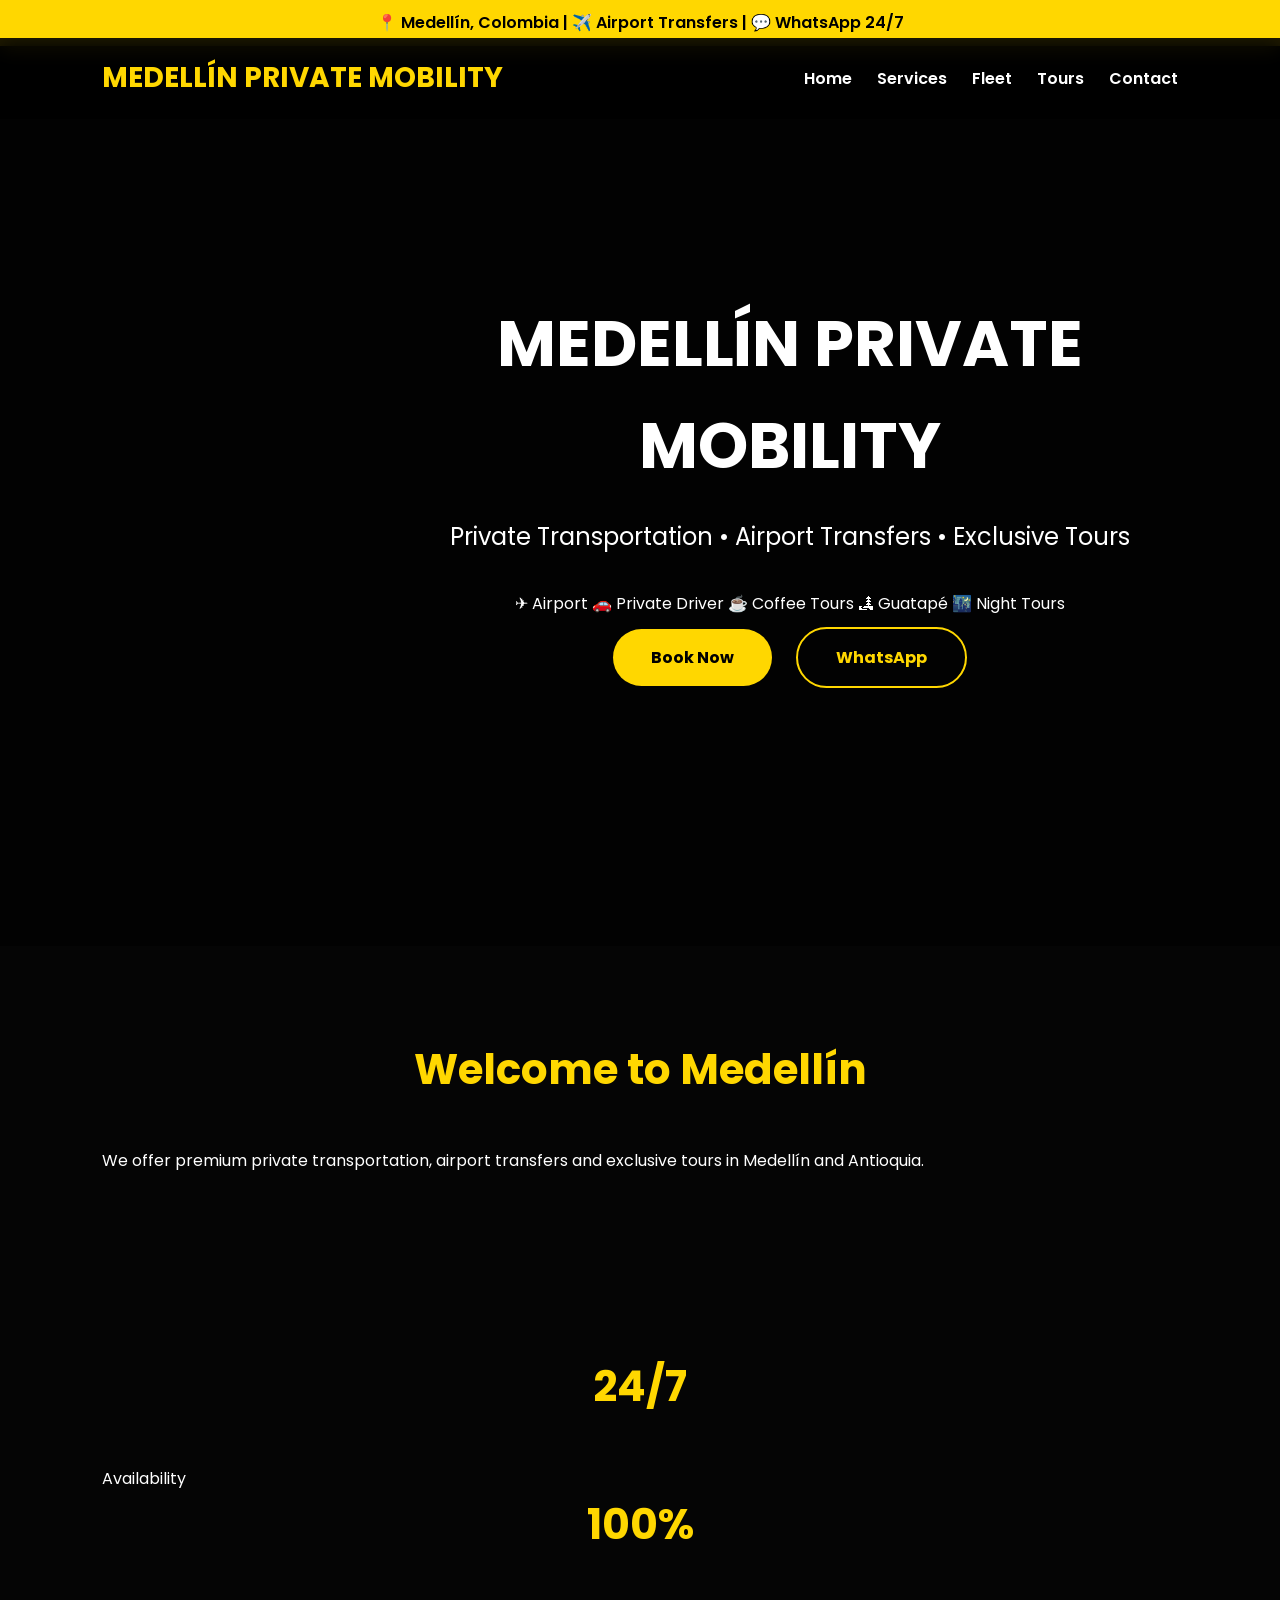
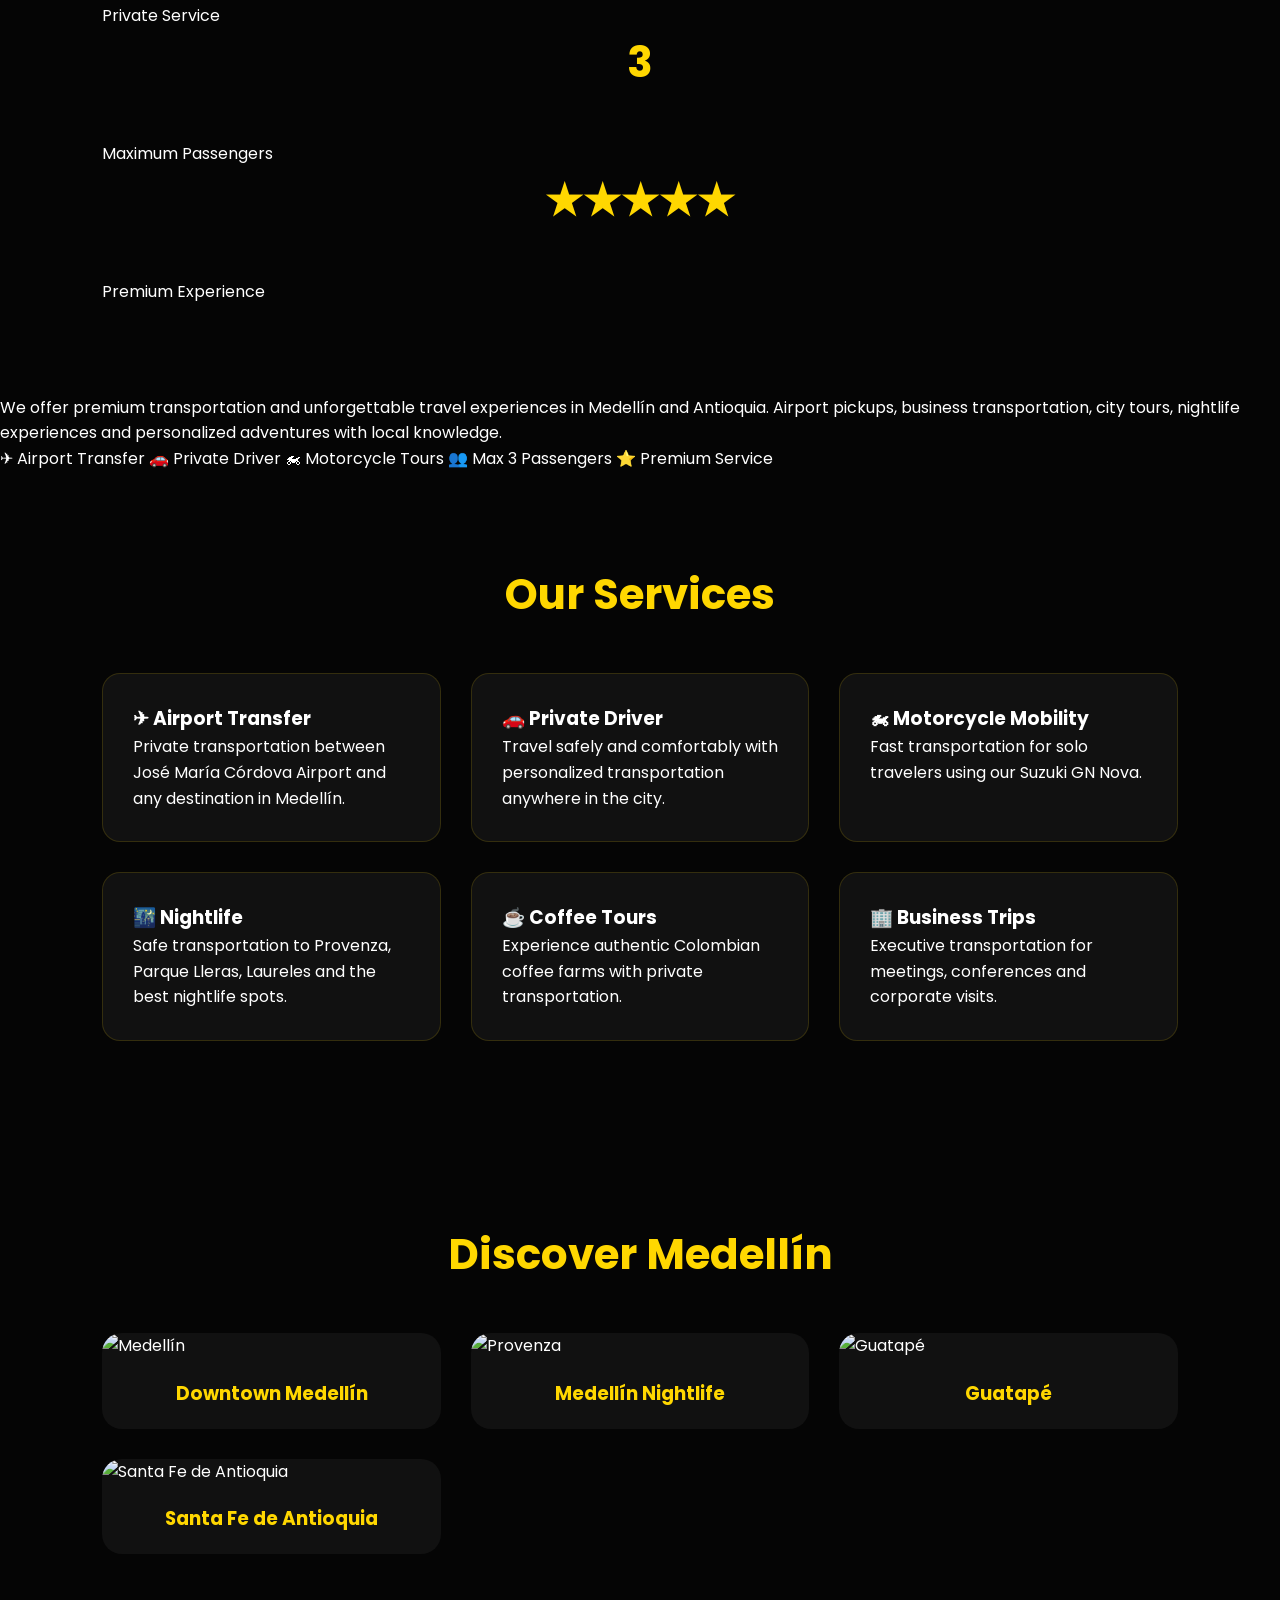
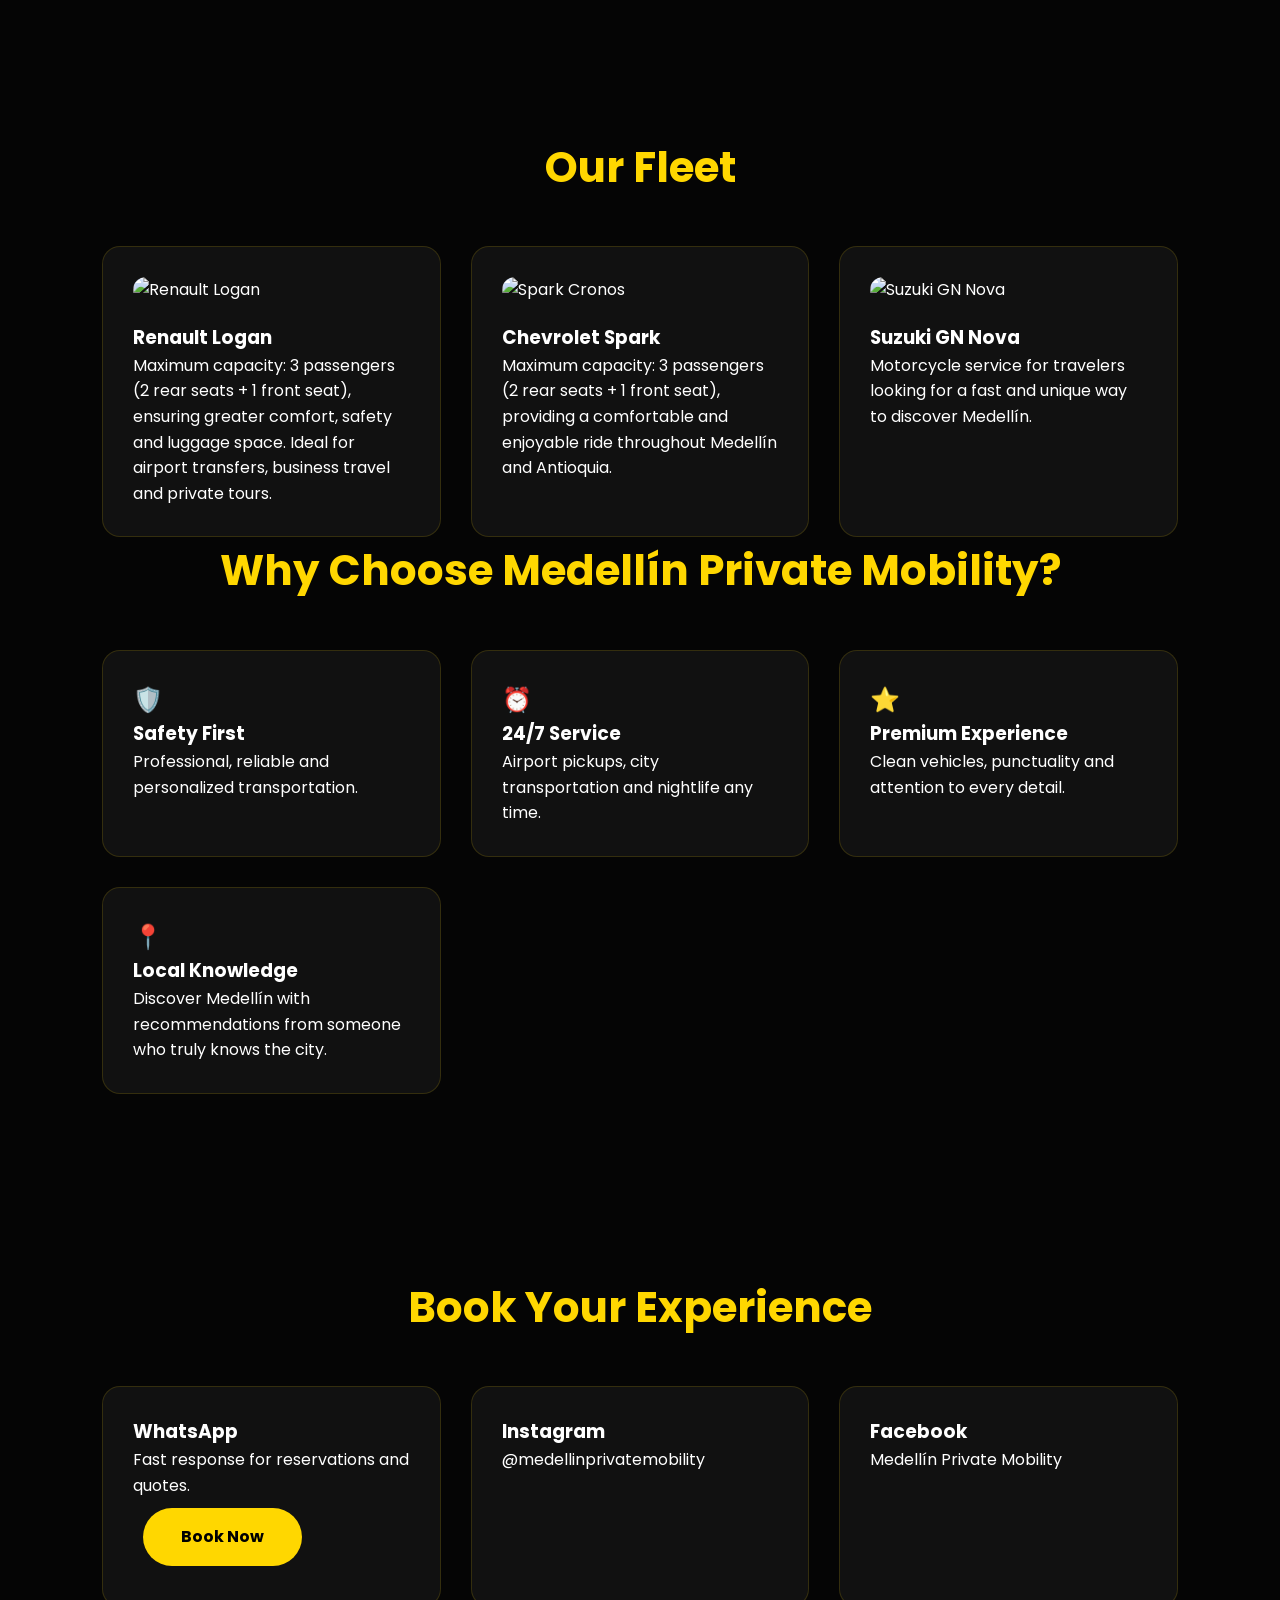
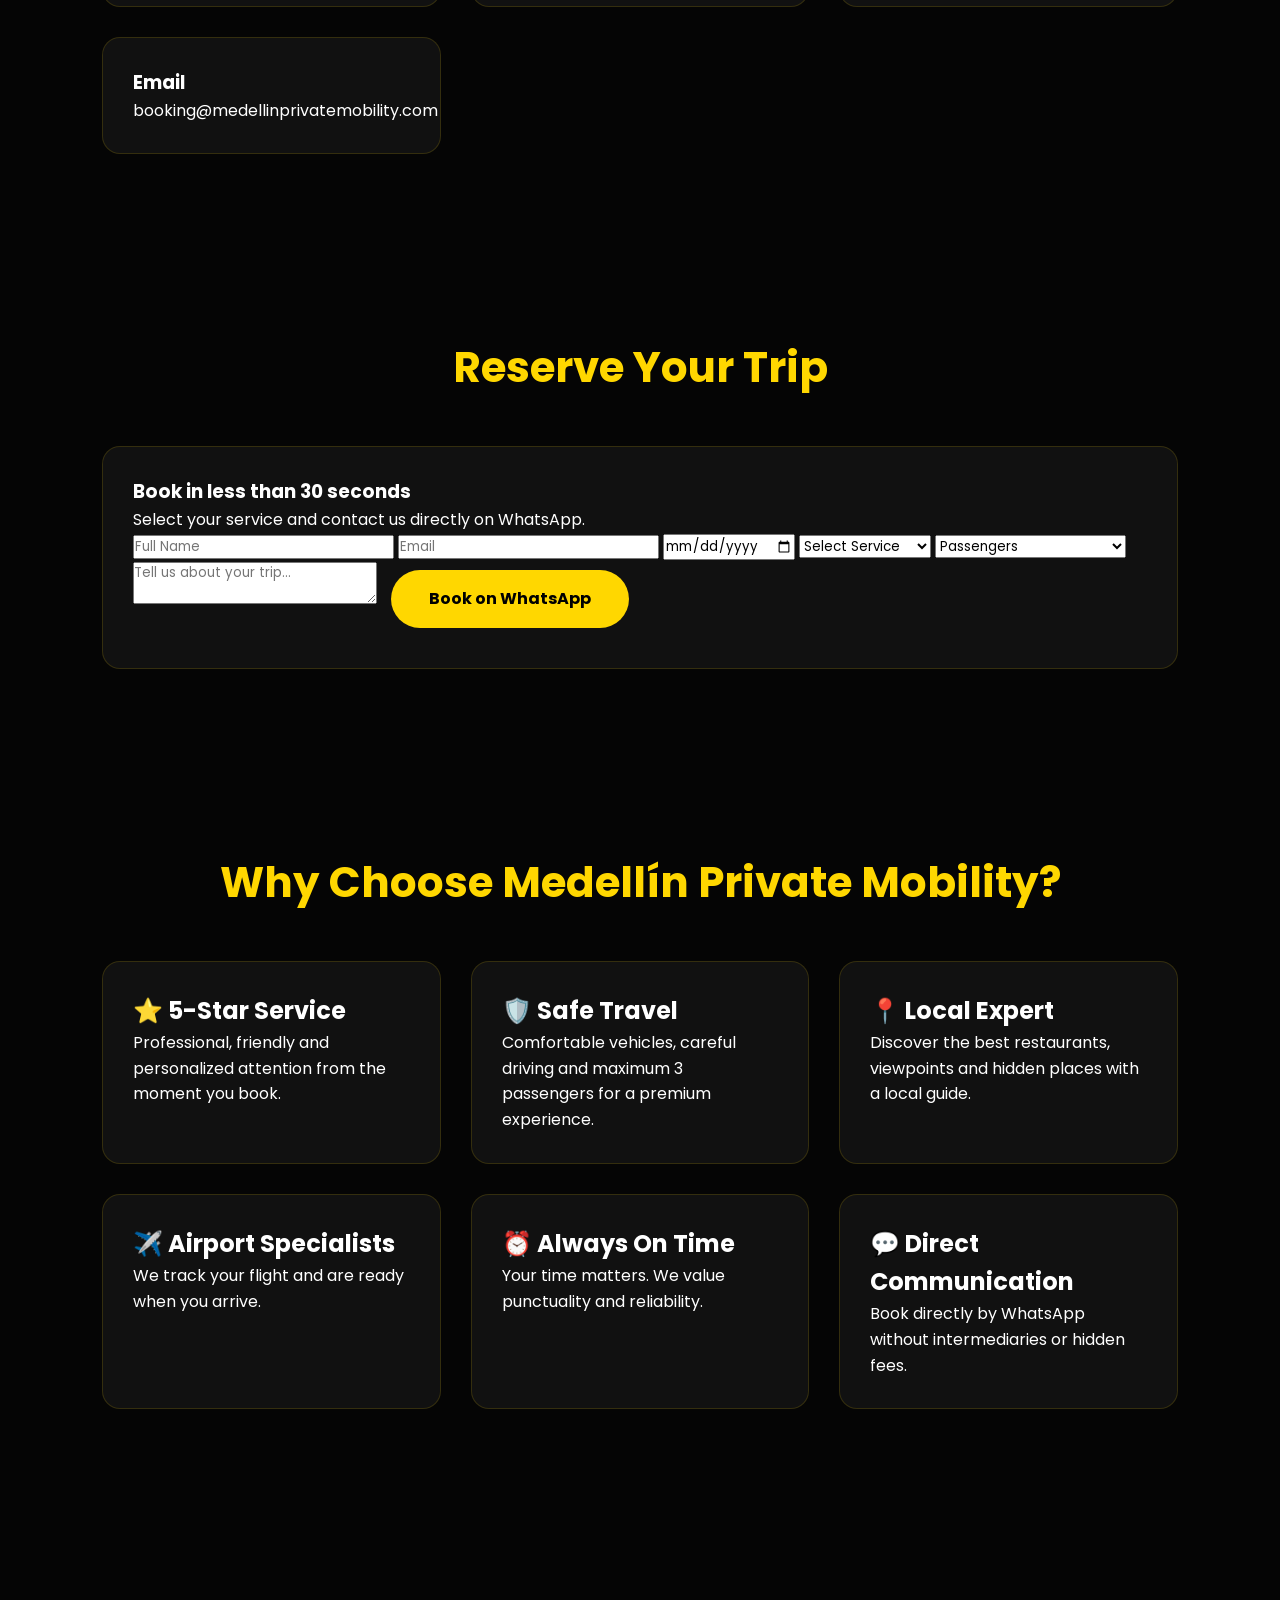
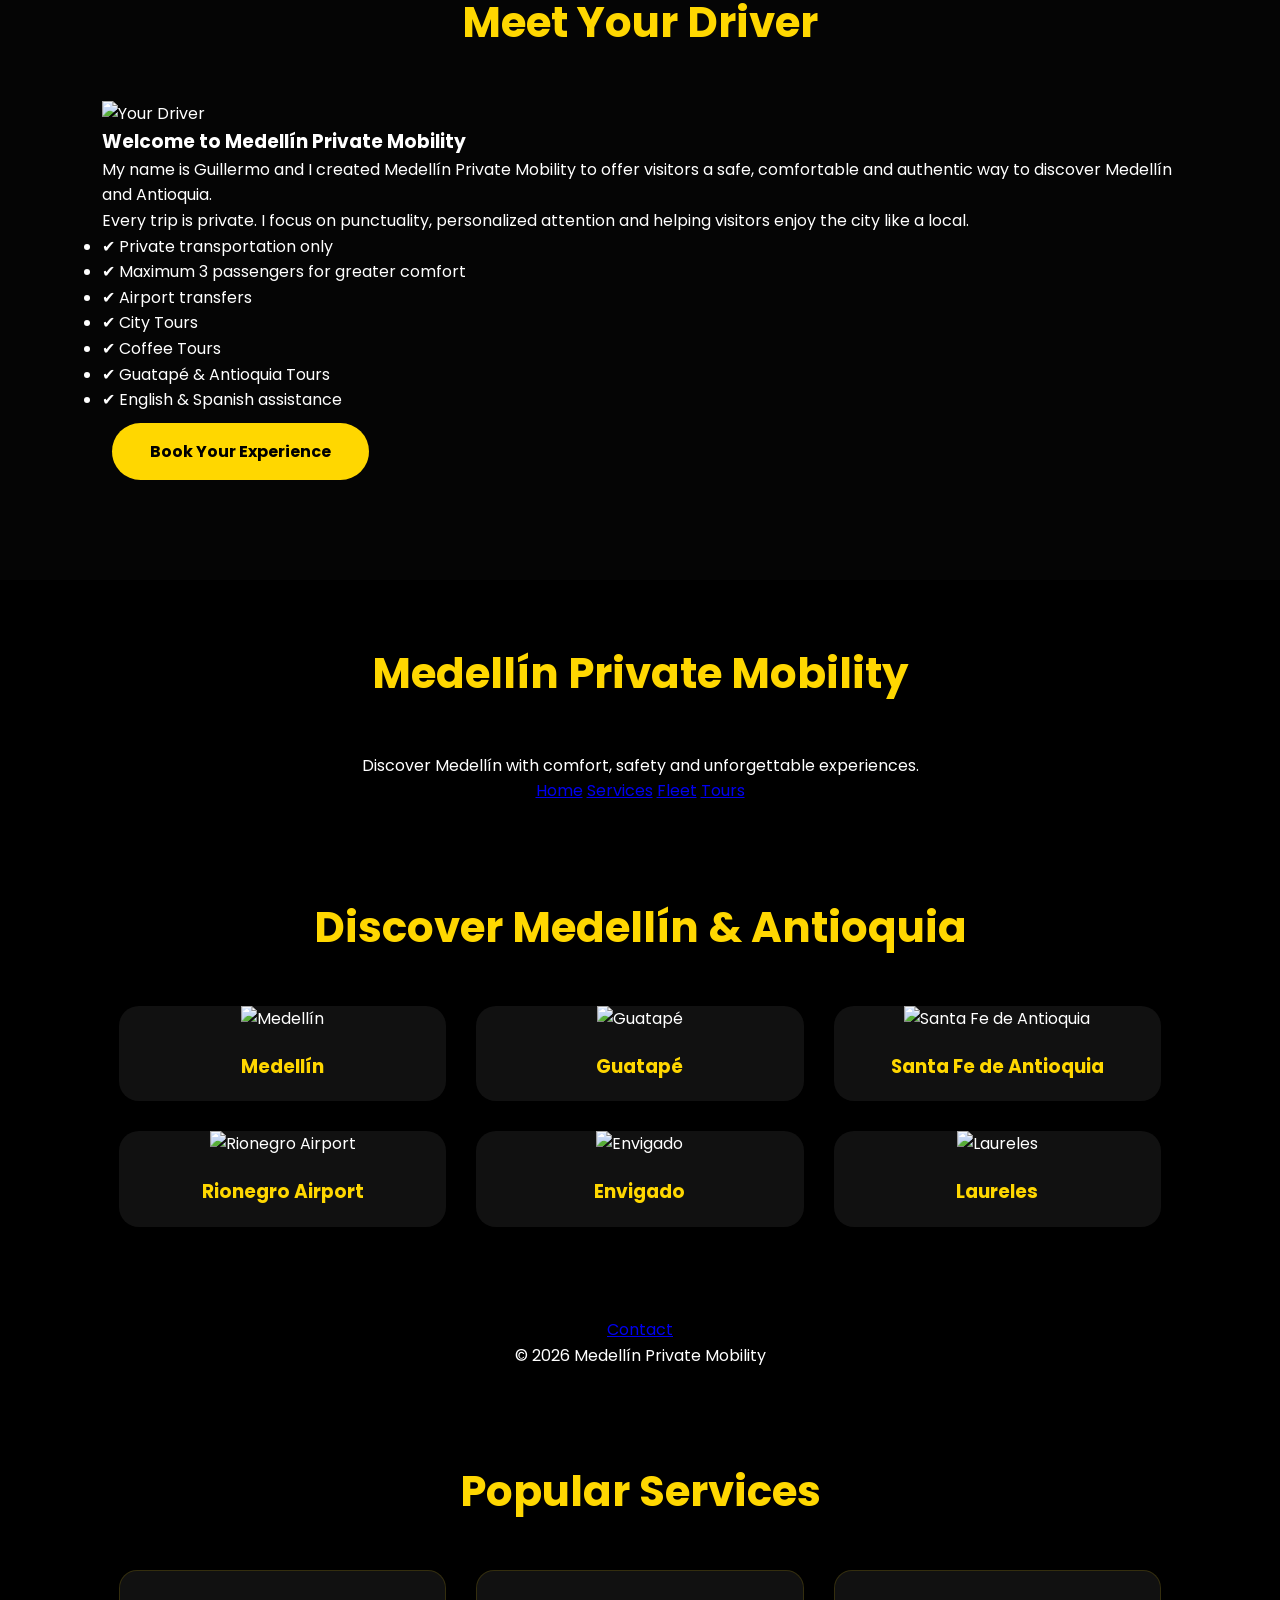
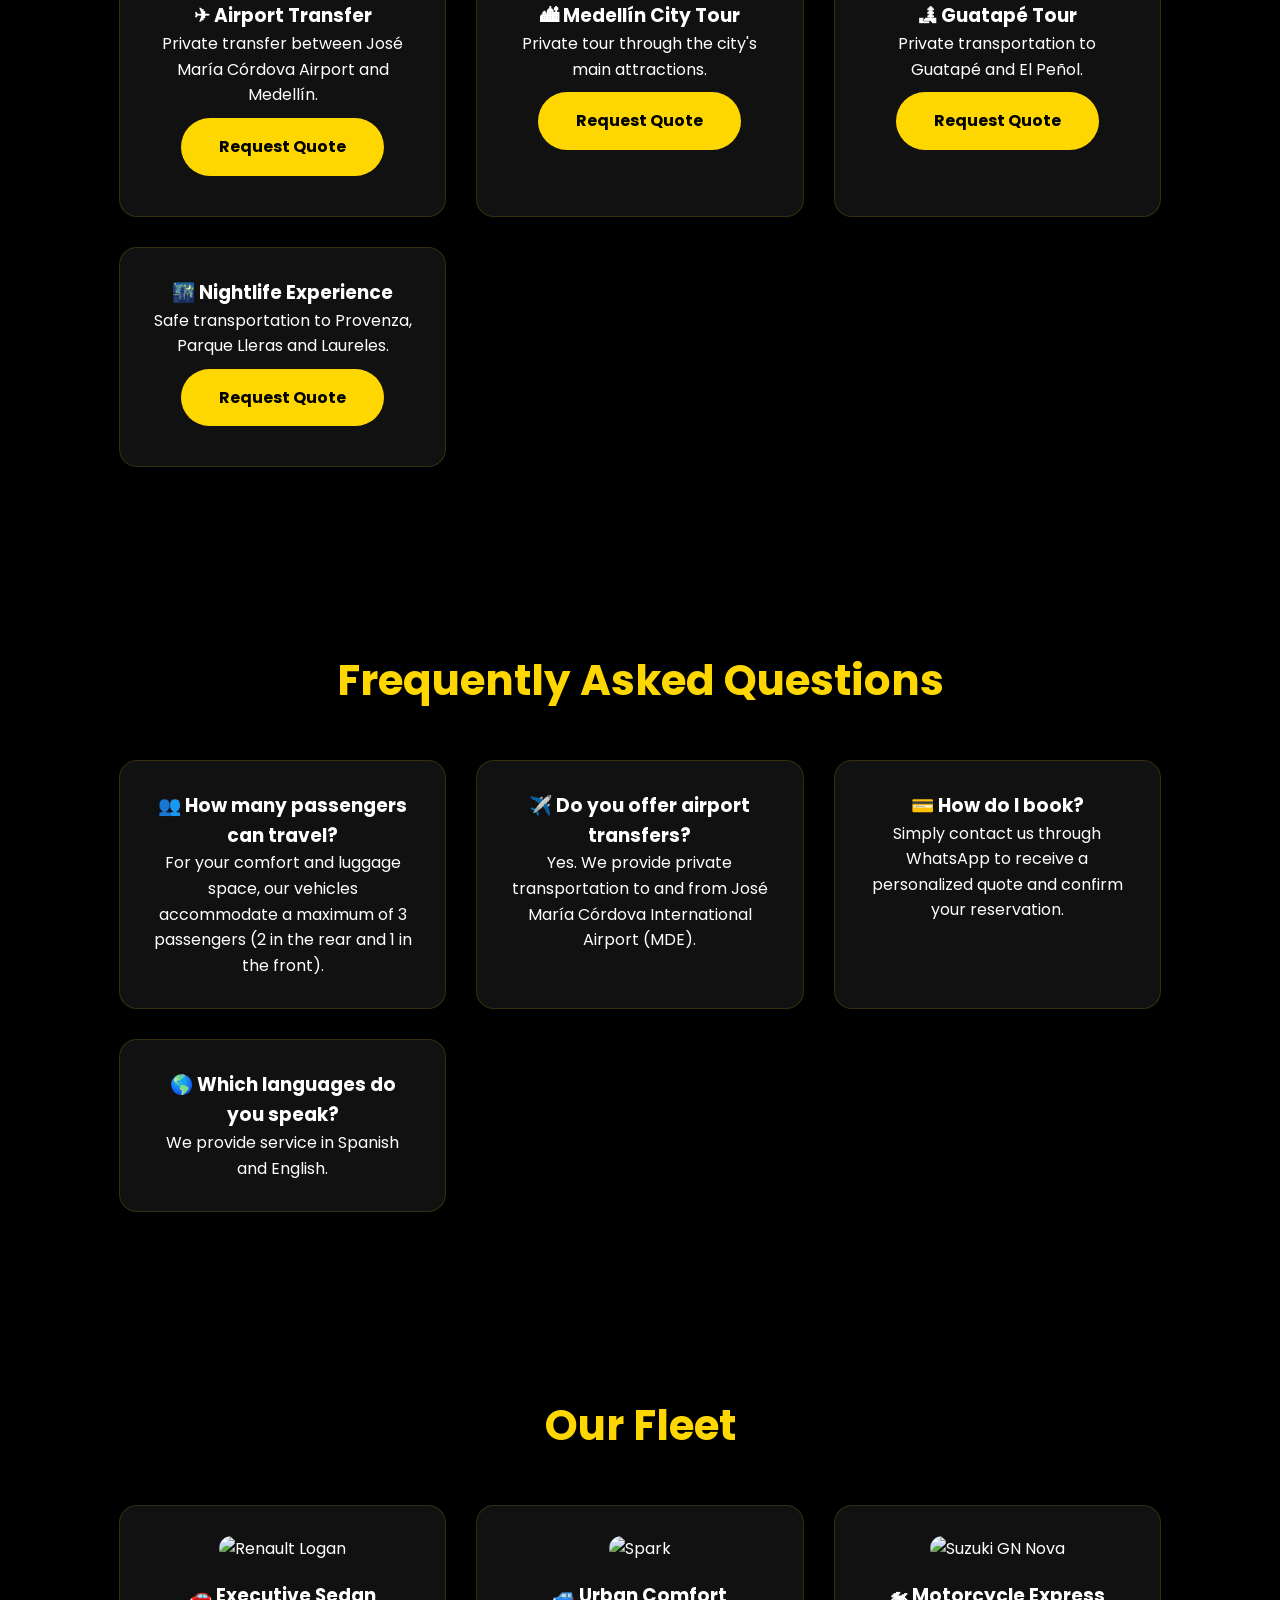
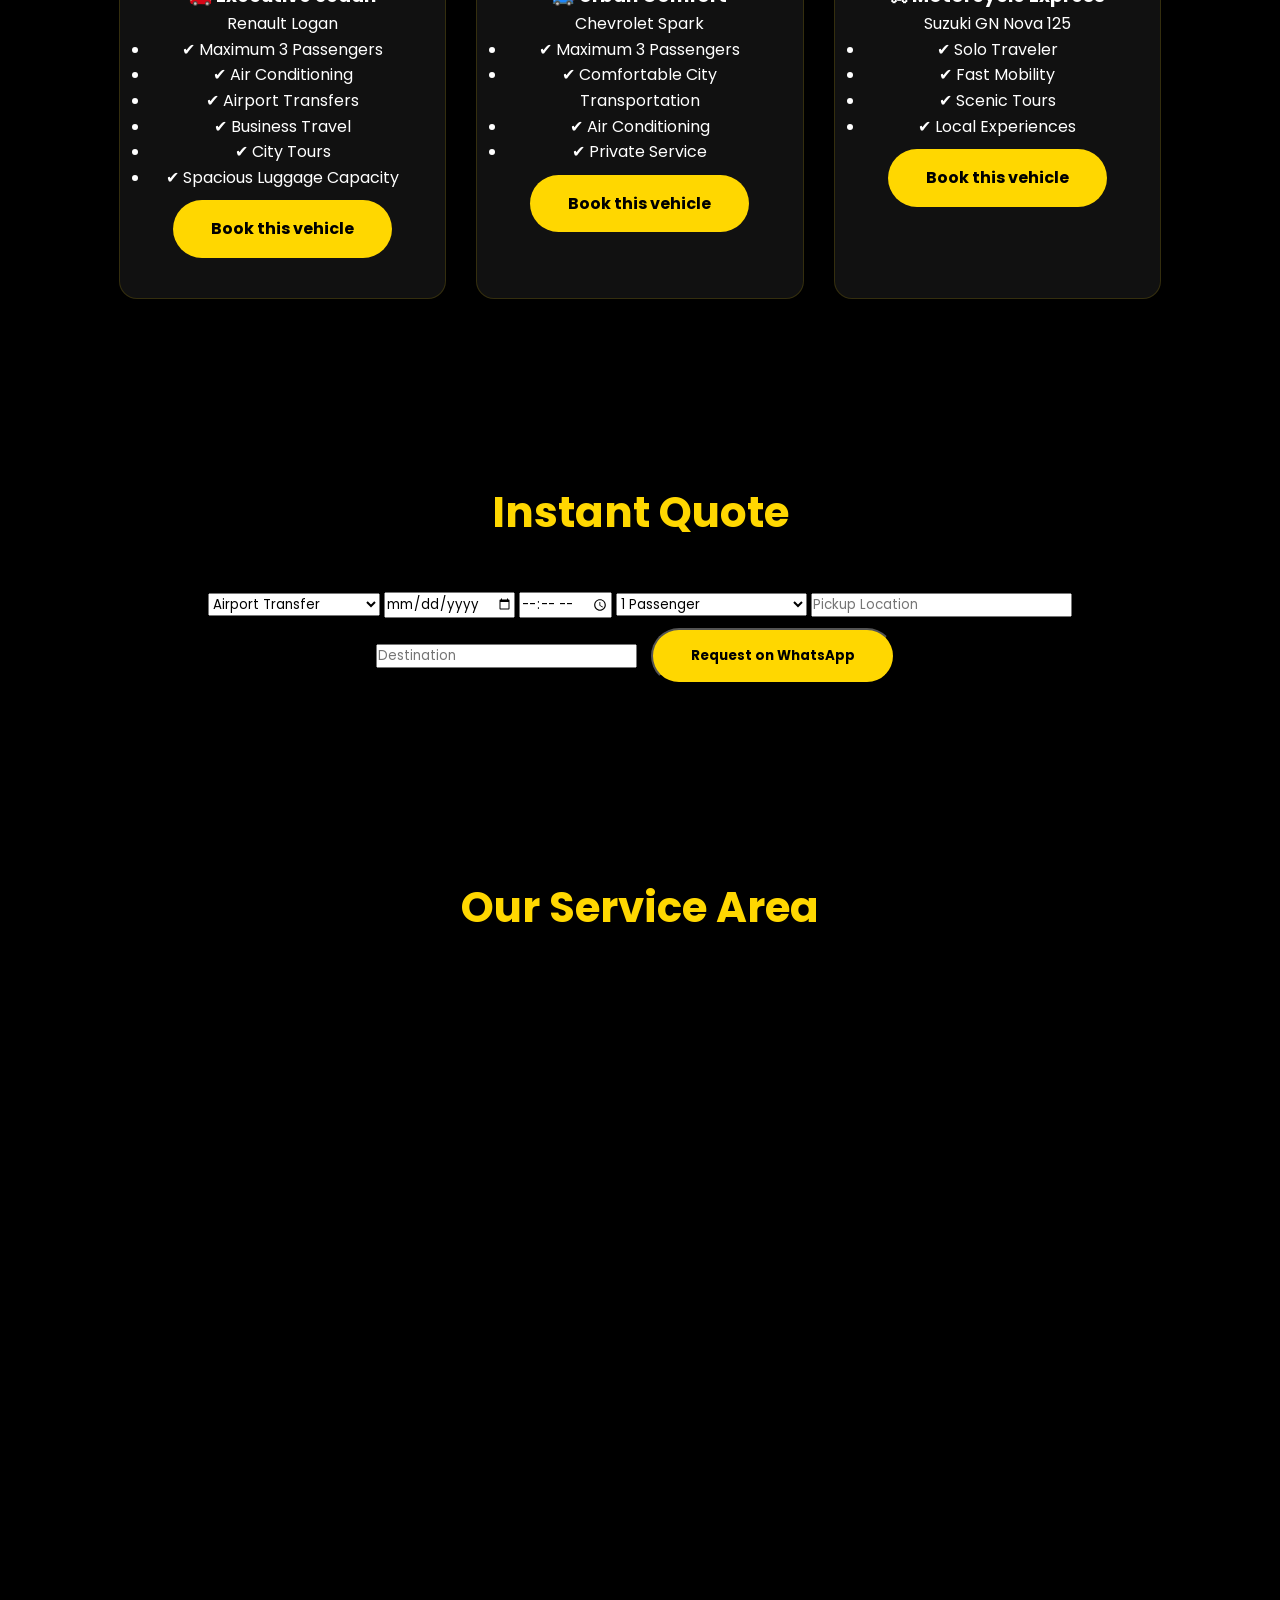
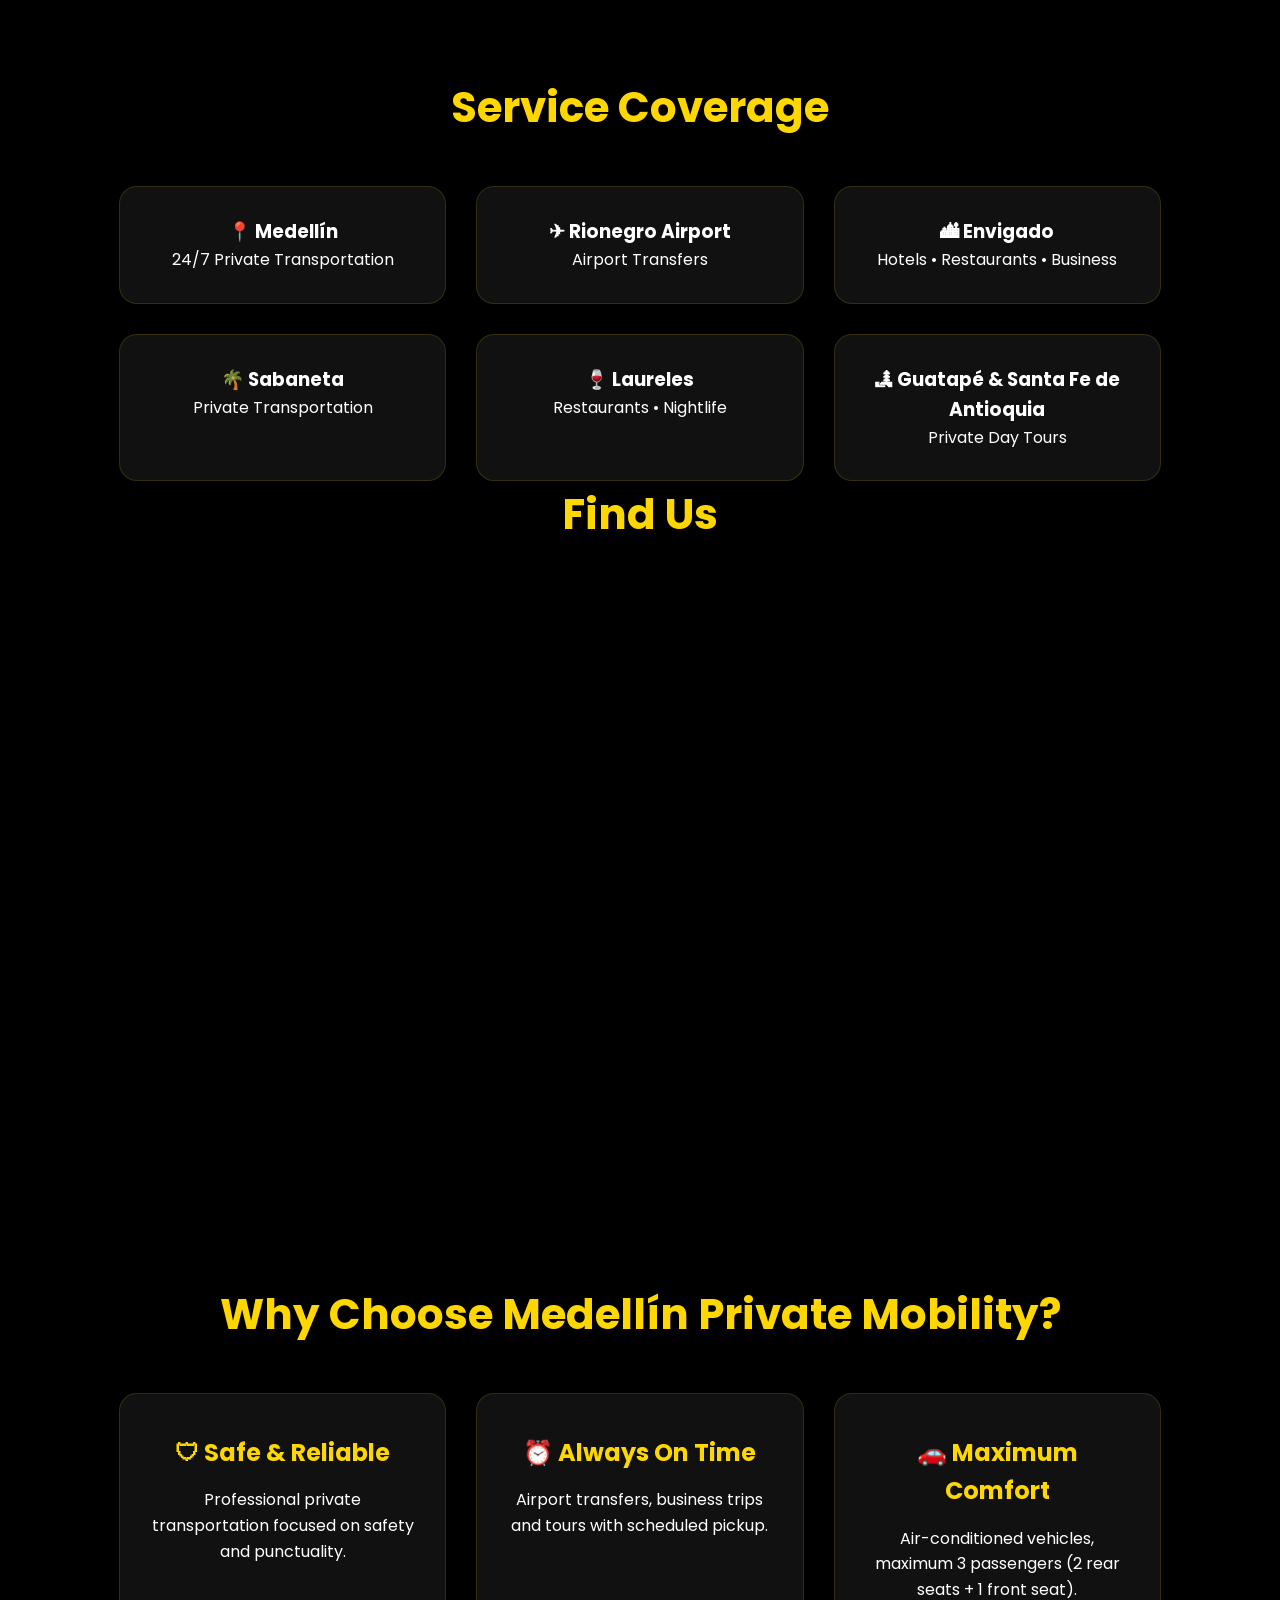
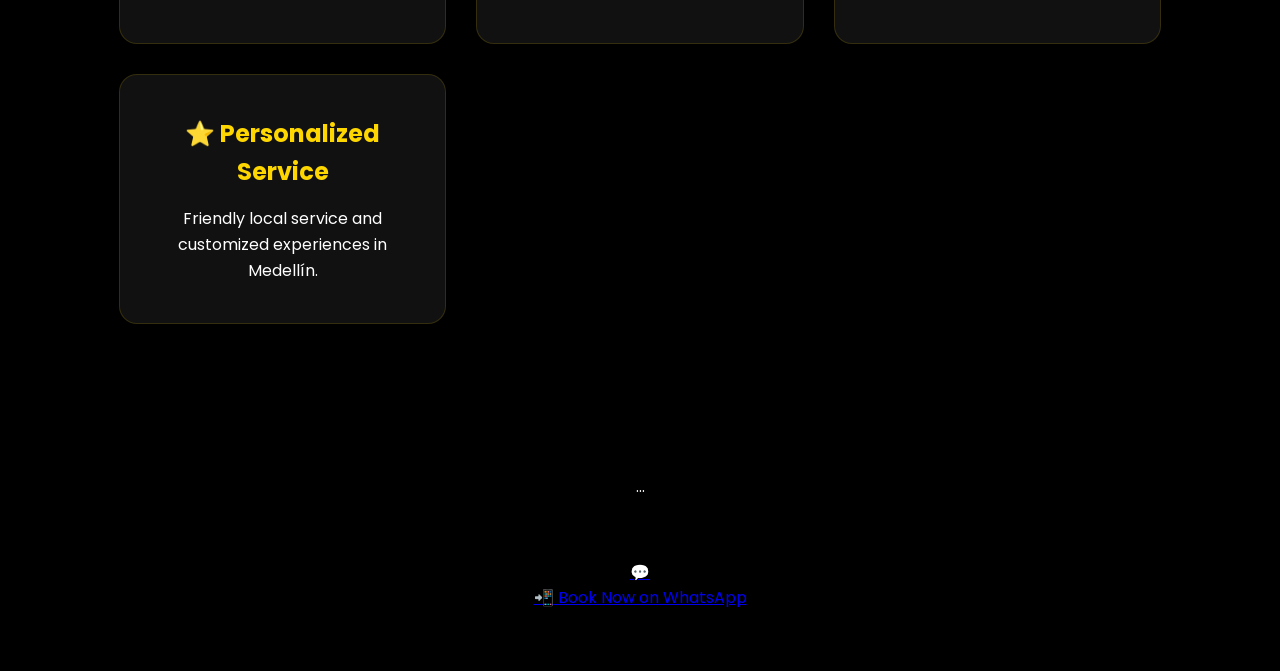
==== index.html @ 692f3b36 "Update index.html" ====
<!DOCTYPE html>
<html lang="en">
<head>

<meta charset="UTF-8">

<meta name="viewport" content="width=device-width, initial-scale=1.0">

<title>Medellín Private Mobility | Private Driver & Tours</title>

<link rel="preconnect" href="https://fonts.googleapis.com">

<link rel="preconnect" href="https://fonts.gstatic.com" crossorigin>

<link href="https://fonts.googleapis.com/css2?family=Poppins:wght@300;400;500;600;700;800&display=swap" rel="stylesheet">

<link rel="stylesheet" href="css/style.css">

</head>

<body>
<div class="topbar">
📍 Medellín, Colombia | ✈️ Airport Transfers | 💬 WhatsApp 24/7
</div>
<nav class="navbar">

<div class="logo">

MEDELLÍN PRIVATE MOBILITY

</div>

<ul>

<li><a href="#home">Home</a></li>

<li><a href="#services">Services</a></li>

<li><a href="#fleet">Fleet</a></li>

<li><a href="#tours">Tours</a></li>

<li><a href="#contact">Contact</a></li>

</ul>

</nav>

<header id="home" class="hero">

<video autoplay muted loop playsinline class="hero-video">
<source src="video/medellin.mp4" type="video/mp4">
</video>

<div class="overlay">

<h1>MEDELLÍN PRIVATE MOBILITY</h1>

<p>
Private Transportation • Airport Transfers • Exclusive Tours
</p>

<div class="hero-features">

<span>✈ Airport</span>

<span>🚗 Private Driver</span>

<span>☕ Coffee Tours</span>

<span>🏞 Guatapé</span>

<span>🌃 Night Tours</span>

</div>

<div class="hero-buttons">

<a href="#booking" class="btn">
Book Now
</a>

<a href="https://wa.me/573105105975" target="_blank" class="btn2">
WhatsApp
</a>

</div>

</div>

</header>

<section class="intro">

<h2>Welcome to Medellín</h2>

<p>
We offer premium private transportation, airport transfers and exclusive tours in Medellín and Antioquia.
</p>

</section>
<section id="stats">
<div class="stat">
<h2>24/7</h2>
<p>Availability</p>
</div>

<div class="stat">
<h2>100%</h2>
<p>Private Service</p>
</div>

<div class="stat">
<h2>3</h2>
<p>Maximum Passengers</p>
</div>

<div class="stat">
<h2>★★★★★</h2>
<p>Premium Experience</p>
</div>

</div>

</section>
</h2>

<p>

We offer premium transportation and unforgettable travel experiences in Medellín and Antioquia.

Airport pickups, business transportation, city tours, nightlife experiences and personalized adventures with local knowledge.

</p>
<div class="hero-features">

<span>✈ Airport Transfer</span>

<span>🚗 Private Driver</span>

<span>🏍 Motorcycle Tours</span>

<span>👥 Max 3 Passengers</span>

<span>⭐ Premium Service</span>

</div>
</section>

<section id="services">

<h2>

Our Services

</h2>

<div class="grid">
  <div class="card">
<h3>✈ Airport Transfer</h3>
<p>Private transportation between José María Córdova Airport and any destination in Medellín.</p>
</div>

<div class="card">
<h3>🚗 Private Driver</h3>
<p>Travel safely and comfortably with personalized transportation anywhere in the city.</p>
</div>

<div class="card">
<h3>🏍 Motorcycle Mobility</h3>
<p>Fast transportation for solo travelers using our Suzuki GN Nova.</p>
</div>

<div class="card">
<h3>🌃 Nightlife</h3>
<p>Safe transportation to Provenza, Parque Lleras, Laureles and the best nightlife spots.</p>
</div>

<div class="card">
<h3>☕ Coffee Tours</h3>
<p>Experience authentic Colombian coffee farms with private transportation.</p>
</div>

<div class="card">
<h3>🏢 Business Trips</h3>
<p>Executive transportation for meetings, conferences and corporate visits.</p>
</div>

</div>

</section>
<section id="gallery">

<h2>Discover Medellín</h2>

<div class="gallery">

<div class="gallery-item">
<img src="img/medellin-day.jpg" alt="Medellín">
<h3>Downtown Medellín</h3>
</div>

<div class="gallery-item">
<img src="img/medellin-night.jpg" alt="Provenza">
<h3>Medellín Nightlife</h3>
</div>

<div class="gallery-item">
<img src="img/guatape.jpg" alt="Guatapé">
<h3>Guatapé</h3>
</div>

<div class="gallery-item">
<img src="img/santafe.jpg" alt="Santa Fe de Antioquia">
<h3>Santa Fe de Antioquia</h3>
</div>

</div>

</section>
<section id="fleet">

<h2>

Our Fleet

</h2>

<div class="grid">

<div class="card">

<img src="img/logan.jpg" alt="Renault Logan">

<h3>Renault Logan</h3>

<p>
Maximum capacity: 3 passengers (2 rear seats + 1 front seat), ensuring greater comfort, safety and luggage space. Ideal for airport transfers, business travel and private tours.
</p>

</div>

<div class="card">

<img src="img/spark.jpg" alt="Spark Cronos">

<h3>Chevrolet Spark</h3>

<p>
Maximum capacity: 3 passengers (2 rear seats + 1 front seat), providing a comfortable and enjoyable ride throughout Medellín and Antioquia.
</p>

</div>

<div class="card">

<img src="img/gnnova.jpg" alt="Suzuki GN Nova">

<h3>Suzuki GN Nova</h3>

<p>
Motorcycle service for travelers looking for a fast and unique way to discover Medellín.
</p>

</div>

</div>

</
  <section id="why">

<h2>Why Choose Medellín Private Mobility?</h2>

<div class="grid">

<div class="card">
<h1>🛡️</h1>
<h3>Safety First</h3>
<p>Professional, reliable and personalized transportation.</p>
</div>

<div class="card">
<h1>⏰</h1>
<h3>24/7 Service</h3>
<p>Airport pickups, city transportation and nightlife any time.</p>
</div>

<div class="card">
<h1>⭐</h1>
<h3>Premium Experience</h3>
<p>Clean vehicles, punctuality and attention to every detail.</p>
</div>

<div class="card">
<h1>📍</h1>
<h3>Local Knowledge</h3>
<p>Discover Medellín with recommendations from someone who truly knows the city.</p>
</div>

</div> 
</section>

</section>

<section id="contact">

<h2>Book Your Experience</h2>

<div class="grid">

<div class="card">

<h3>WhatsApp</h3>

<p>Fast response for reservations and quotes.</p>

<a class="btn" href="https://wa.me/57TU_NUMERO">

Book Now

</a>

</div>

<div class="card">

<h3>Instagram</h3>

<p>@medellinprivatemobility</p>

</div>

<div class="card">

<h3>Facebook</h3>

<p>Medellín Private Mobility</p>

</div>

<div class="card">

<h3>Email</h3>

<p>booking@medellinprivatemobility.com</p>

</div>

</div>

</section>
  <section id="booking">

<h2>Reserve Your Trip</h2>

<div class="card">

<h3>Book in less than 30 seconds</h3>

<p>Select your service and contact us directly on WhatsApp.</p>

<form>

<input type="text" placeholder="Full Name">

<input type="email" placeholder="Email">

<input type="date">

<select>

<option>Select Service</option>

<option>Airport Transfer</option>

<option>Private Driver</option>

<option>City Tour</option>

<option>Coffee Tour</option>

<option>Guatapé Tour</option>

<option>Motorcycle Tour</option>

</select>

<select>

<option>Passengers</option>

<option>1 Passenger</option>

<option>2 Passengers</option>

<option>3 Passengers (Maximum)</option>

</select>

<textarea placeholder="Tell us about your trip..."></textarea>

<a class="btn" href="https://wa.me/57TU_NUMERO">

Book on WhatsApp

</a>

</form>

</div>

</section>
  <section id="experience">

<h2>Why Choose Medellín Private Mobility?</h2>

<div class="grid">

<div class="card">
<h1>⭐ 5-Star Service</h1>
<p>Professional, friendly and personalized attention from the moment you book.</p>
</div>

<div class="card">
<h1>🛡️ Safe Travel</h1>
<p>Comfortable vehicles, careful driving and maximum 3 passengers for a premium experience.</p>
</div>

<div class="card">
<h1>📍 Local Expert</h1>
<p>Discover the best restaurants, viewpoints and hidden places with a local guide.</p>
</div>

<div class="card">
<h1>✈️ Airport Specialists</h1>
<p>We track your flight and are ready when you arrive.</p>
</div>

<div class="card">
<h1>⏰ Always On Time</h1>
<p>Your time matters. We value punctuality and reliability.</p>
</div>

<div class="card">
<h1>💬 Direct Communication</h1>
<p>Book directly by WhatsApp without intermediaries or hidden fees.</p>
</div>

</div>

  </section>
  <section id="about">

<h2>Meet Your Driver</h2>

<div class="about-container">

<div class="about-image">

<img src="img/driver.jpg" alt="Your Driver">

</div>

<div class="about-text">

<h3>Welcome to Medellín Private Mobility</h3>

<p>

My name is Guillermo and I created Medellín Private Mobility to offer visitors a safe, comfortable and authentic way to discover Medellín and Antioquia.

</p>

<p>

Every trip is private. I focus on punctuality, personalized attention and helping visitors enjoy the city like a local.

</p>

<ul>

<li>✔ Private transportation only</li>

<li>✔ Maximum 3 passengers for greater comfort</li>

<li>✔ Airport transfers</li>

<li>✔ City Tours</li>

<li>✔ Coffee Tours</li>

<li>✔ Guatapé & Antioquia Tours</li>

<li>✔ English & Spanish assistance</li>

</ul>

<a class="btn" href="https://wa.me/57TU_NUMERO">

Book Your Experience

</a>

</div>

</div>

  </section>
<footer>

<div class="footer-container">

<h2>Medellín Private Mobility</h2>

<p>

Discover Medellín with comfort, safety and unforgettable experiences.

</p>

<div class="footer-links">

<a href="#home">Home</a>

<a href="#services">Services</a>

<a href="#fleet">Fleet</a>

<a href="#tours">Tours</a>
<section id="gallery">

<h2>Discover Medellín & Antioquia</h2>

<div class="gallery">

<div class="gallery-item">
<img src="img/medellin-day.jpg" alt="Medellín">
<h3>Medellín</h3>
</div>

<div class="gallery-item">
<img src="img/guatape.jpg" alt="Guatapé">
<h3>Guatapé</h3>
</div>

<div class="gallery-item">
<img src="img/santafe.jpg" alt="Santa Fe de Antioquia">
<h3>Santa Fe de Antioquia</h3>
</div>

<div class="gallery-item">
<img src="img/rionegro.jpg" alt="Rionegro Airport">
<h3>Rionegro Airport</h3>
</div>

<div class="gallery-item">
<img src="img/envigado.jpg" alt="Envigado">
<h3>Envigado</h3>
</div>

<div class="gallery-item">
<img src="img/laureles.jpg" alt="Laureles">
<h3>Laureles</h3>
</div>

</div>

</section>
<a href="#contact">Contact</a>

</div>

<p>

© 2026 Medellín Private Mobility

</p>

</div>
<section id="pricing">

<h2>Popular Services</h2>

<div class="grid">

<div class="card">
<h3>✈ Airport Transfer</h3>
<p>Private transfer between José María Córdova Airport and Medellín.</p>
<a class="btn" href="https://wa.me/57TU_NUMERO">Request Quote</a>
</div>

<div class="card">
<h3>🏙 Medellín City Tour</h3>
<p>Private tour through the city's main attractions.</p>
<a class="btn" href="https://wa.me/57TU_NUMERO">Request Quote</a>
</div>

<div class="card">
<h3>🏞 Guatapé Tour</h3>
<p>Private transportation to Guatapé and El Peñol.</p>
<a class="btn" href="https://wa.me/57TU_NUMERO">Request Quote</a>
</div>

<div class="card">
<h3>🌃 Nightlife Experience</h3>
<p>Safe transportation to Provenza, Parque Lleras and Laureles.</p>
<a class="btn" href="https://wa.me/57TU_NUMERO">Request Quote</a>
</div>

</div>
</section>
<section id="faq">

<h2>Frequently Asked Questions</h2>

<div class="grid">

<div class="card">
<h3>👥 How many passengers can travel?</h3>
<p>For your comfort and luggage space, our vehicles accommodate a maximum of 3 passengers (2 in the rear and 1 in the front).</p>
</div>

<div class="card">
<h3>✈️ Do you offer airport transfers?</h3>
<p>Yes. We provide private transportation to and from José María Córdova International Airport (MDE).</p>
</div>

<div class="card">
<h3>💳 How do I book?</h3>
<p>Simply contact us through WhatsApp to receive a personalized quote and confirm your reservation.</p>
</div>

<div class="card">
<h3>🌎 Which languages do you speak?</h3>
<p>We provide service in Spanish and English.</p>
</div>

</div>

</section>
  <section id="fleet">

<h2>Our Fleet</h2>

<div class="grid">

<div class="card">

<img src="img/logan.jpg" alt="Renault Logan">

<h3>🚗 Executive Sedan</h3>

<p>Renault Logan</p>

<ul>

<li>✔ Maximum 3 Passengers</li>

<li>✔ Air Conditioning</li>

<li>✔ Airport Transfers</li>

<li>✔ Business Travel</li>

<li>✔ City Tours</li>

<li>✔ Spacious Luggage Capacity</li>

</ul>

<a class="btn" href="https://wa.me/573105105975">
Book this vehicle
</a>

</div>

<div class="card">

<img src="img/spark.jpg" alt="Spark">

<h3>🚙 Urban Comfort</h3>

<p>Chevrolet Spark</p>

<ul>

<li>✔ Maximum 3 Passengers</li>

<li>✔ Comfortable City Transportation</li>

<li>✔ Air Conditioning</li>

<li>✔ Private Service</li>

</ul>

<a class="btn" href="https://wa.me/573105105975">
Book this vehicle
</a>

</div>

<div class="card">

<img src="img/gnnova.jpg" alt="Suzuki GN Nova">

<h3>🏍 Motorcycle Express</h3>

<p>Suzuki GN Nova 125</p>

<ul>

<li>✔ Solo Traveler</li>

<li>✔ Fast Mobility</li>

<li>✔ Scenic Tours</li>

<li>✔ Local Experiences</li>

</ul>

<a class="btn" href="https://wa.me/573105105975">
Book this vehicle
</a>

</div>

</div>

  </section>
 <section id="quote">

<h2>Instant Quote</h2>

<div class="quote-box">

<select id="service">
<option>Airport Transfer</option>
<option>Private Driver</option>
<option>City Tour</option>
<option>Guatapé Tour</option>
<option>Santa Fe de Antioquia</option>
<option>Coffee Tour</option>
<option>Night Tour</option>
</select>

<input type="date" id="date">

<input type="time" id="time">

<select id="passengers">
<option>1 Passenger</option>
<option>2 Passengers</option>
<option>3 Passengers (Maximum)</option>
</select>

<input type="text" id="pickup" placeholder="Pickup Location">

<input type="text" id="destination" placeholder="Destination">

<button class="btn" onclick="sendQuote()">
Request on WhatsApp
</button>

</div>

</section> 
  <section id="map">

<h2>Our Service Area</h2>

<iframe
src="https://www.google.com/maps?q=Medell%C3%ADn,+Colombia&output=embed"
width="100%"
height="500"
style="border:0;border-radius:20px;"
loading="lazy">
</iframe>

  </section>
  
  <section id="coverage">

<h2>Service Coverage</h2>

<div class="grid">

<div class="card">
<h3>📍 Medellín</h3>
<p>24/7 Private Transportation</p>
</div>

<div class="card">
<h3>✈ Rionegro Airport</h3>
<p>Airport Transfers</p>
</div>

<div class="card">
<h3>🏙 Envigado</h3>
<p>Hotels • Restaurants • Business</p>
</div>

<div class="card">
<h3>🌴 Sabaneta</h3>
<p>Private Transportation</p>
</div>

<div class="card">
<h3>🍷 Laureles</h3>
<p>Restaurants • Nightlife</p>
</div>

<div class="card">
<h3>🏞 Guatapé & Santa Fe de Antioquia</h3>
<p>Private Day Tours</p>
</div>

</div>

<h2>Find Us</h2>

<iframe
src="https://www.google.com/maps?q=Medell%C3%ADn,+Colombia&output=embed"
width="100%"
height="500"
style="border:0;border-radius:20px;"
loading="lazy">
</iframe>

  </section>
  <section id="why">

<h2>Why Choose Medellín Private Mobility?</h2>

<div class="grid">

<div class="card">
<h3>🛡 Safe & Reliable</h3>
<p>Professional private transportation focused on safety and punctuality.</p>
</div>

<div class="card">
<h3>⏰ Always On Time</h3>
<p>Airport transfers, business trips and tours with scheduled pickup.</p>
</div>

<div class="card">
<h3>🚗 Maximum Comfort</h3>
<p>Air-conditioned vehicles, maximum 3 passengers (2 rear seats + 1 front seat).</p>
</div>

<div class="card">
<h3>⭐ Personalized Service</h3>
<p>Friendly local service and customized experiences in Medellín.</p>
</div>

</div>

  </section>
<footer>
...
</footer>
<a class="whatsapp-float"
href="https://wa.me/573105105975"
target="_blank">
💬
</a>

<div class="bottom-book">
<a href="https://wa.me/573105105975" target="_blank">
📲 Book Now on WhatsApp
</a>
</div>

<script src="js/app.js"></script>

</body>
</html>
---- css/style.css ----
*{
margin:0;
padding:0;
box-sizing:border-box;
font-family:'Poppins',sans-serif;
scroll-behavior:smooth;
}

body{
background:#050505;
color:#fff;
overflow-x:hidden;
line-height:1.6;
}

.topbar{
background:#FFD700;
color:#000;
text-align:center;
padding:10px;
font-weight:600;
}

.navbar{
position:fixed;
top:38px;
left:0;
width:100%;
display:flex;
justify-content:space-between;
align-items:center;
padding:18px 8%;
background:rgba(0,0,0,.88);
backdrop-filter:blur(10px);
z-index:1000;
}

.logo{
font-size:28px;
font-weight:700;
color:#FFD700;
}

.navbar ul{
display:flex;
gap:25px;
list-style:none;
}

.navbar a{
color:#fff;
text-decoration:none;
font-weight:600;
transition:.3s;
}

.navbar a:hover{
color:#FFD700;
}

.hero{
position:relative;
height:100vh;
display:flex;
justify-content:center;
align-items:center;
text-align:center;
overflow:hidden;
background:url("img/medellin-day.jpg") center center/cover no-repeat;
}

.hero::before{
content:"";
position:absolute;
inset:0;
background:rgba(0,0,0,.55);
}

.overlay{
position:relative;
z-index:2;
max-width:900px;
padding:20px;
}

.hero h1{
font-size:64px;
margin-bottom:20px;
}

.hero p{
font-size:24px;
margin-bottom:35px;
color:#fff;
}

.btn,
.btn2{
display:inline-block;
padding:16px 38px;
border-radius:50px;
text-decoration:none;
font-weight:bold;
margin:10px;
transition:.3s;
}

.btn{
background:#FFD700;
color:#000;
}

.btn:hover{
transform:scale(1.08);
}

.btn2{
border:2px solid #FFD700;
color:#FFD700;
}

.btn2:hover{
background:#FFD700;
color:#000;
}

section{
padding:90px 8%;
}

h2{
text-align:center;
font-size:42px;
margin-bottom:45px;
color:#FFD700;
}

.grid{
display:grid;
grid-template-columns:repeat(auto-fit,minmax(300px,1fr));
gap:30px;
}

.card{
background:#111;
padding:30px;
border-radius:18px;
border:1px solid rgba(255,215,0,.15);
transition:.35s;
}

.card:hover{
transform:translateY(-10px);
box-shadow:0 15px 35px rgba(255,215,0,.18);
}

.card img{
width:100%;
height:240px;
object-fit:cover;
border-radius:15px;
margin-bottom:20px;
}

footer{
background:#000;
text-align:center;
padding:60px 20px;
}

@media(max-width:768px){

.hero h1{
font-size:38px;
}

.hero p{
font-size:18px;
}

.navbar{
flex-direction:column;
}

.navbar ul{
margin-top:15px;
flex-wrap:wrap;
justify-content:center;
}

  }
.gallery{
display:grid;
grid-template-columns:repeat(auto-fit,minmax(320px,1fr));
gap:30px;
margin-top:40px;
}

.gallery-item{
overflow:hidden;
border-radius:20px;
background:#111;
transition:.4s;
}

.gallery-item img{
width:100%;
height:260px;
object-fit:cover;
transition:.5s;
}

.gallery-item:hover img{
transform:scale(1.08);
}

.gallery-item h3{
padding:20px;
text-align:center;
color:#FFD700;
}
#coverage .card{
text-align:center;
}

#map iframe{
width:100%;
border-radius:20px;
box-shadow:0 15px 35px rgba(0,0,0,.4);
}
#why .card{
text-align:center;
padding:40px 30px;
}

#why h3{
color:#FFD700;
margin-bottom:15px;
font-size:24px;
}
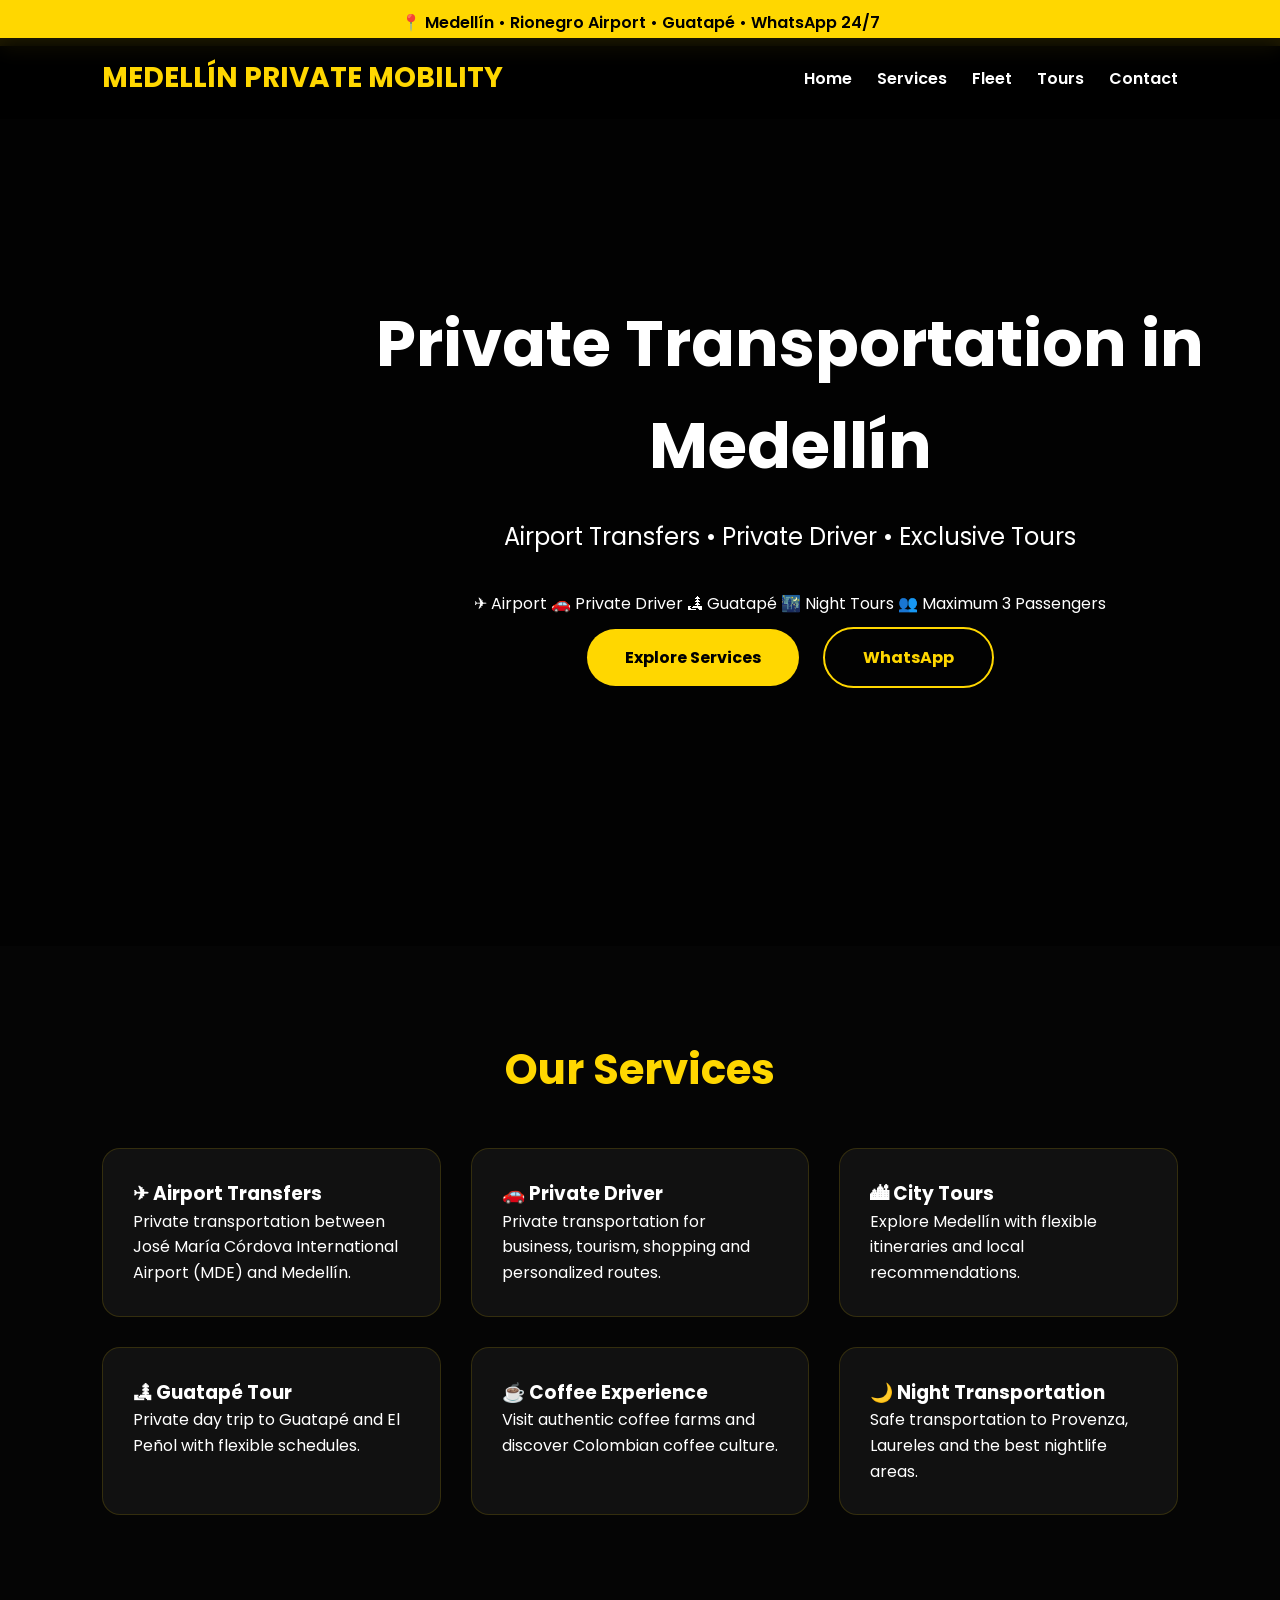
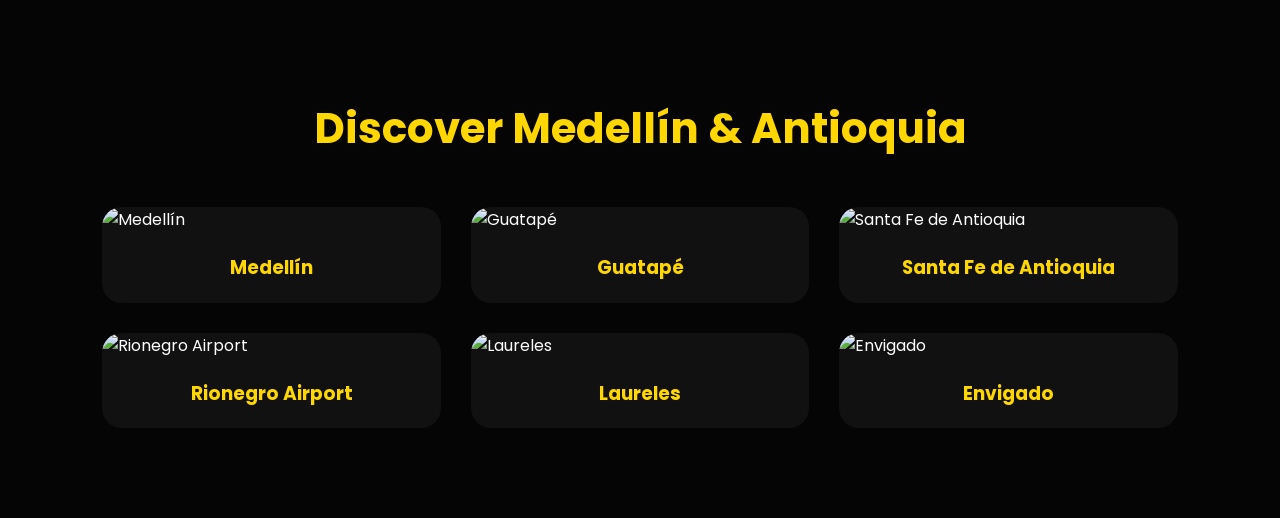
==== commit 642ef599: "Create index.html" ====
--- a/index.html
+++ b/index.html
@@ -1,12 +1,12 @@
 <!DOCTYPE html>
 <html lang="en">
+
 <head>
 
 <meta charset="UTF-8">
-
 <meta name="viewport" content="width=device-width, initial-scale=1.0">
 
-<title>Medellín Private Mobility | Private Driver & Tours</title>
+<title>Medellín Private Mobility | Private Transportation</title>
 
 <link rel="preconnect" href="https://fonts.googleapis.com">
 
@@ -19,9 +19,13 @@
 </head>
 
 <body>
+
 <div class="topbar">
-📍 Medellín, Colombia | ✈️ Airport Transfers | 💬 WhatsApp 24/7
+
+📍 Medellín • Rionegro Airport • Guatapé • WhatsApp 24/7
+
 </div>
+
 <nav class="navbar">
 
 <div class="logo">
@@ -49,15 +53,19 @@
 <header id="home" class="hero">
 
 <video autoplay muted loop playsinline class="hero-video">
+
 <source src="video/medellin.mp4" type="video/mp4">
+
 </video>
 
 <div class="overlay">
 
-<h1>MEDELLÍN PRIVATE MOBILITY</h1>
+<h1>Private Transportation in Medellín</h1>
 
 <p>
-Private Transportation • Airport Transfers • Exclusive Tours
+
+Airport Transfers • Private Driver • Exclusive Tours
+
 </p>
 
 <div class="hero-features">
@@ -66,22 +74,26 @@
 
 <span>🚗 Private Driver</span>
 
-<span>☕ Coffee Tours</span>
-
 <span>🏞 Guatapé</span>
 
 <span>🌃 Night Tours</span>
+
+<span>👥 Maximum 3 Passengers</span>
 
 </div>
 
 <div class="hero-buttons">
 
-<a href="#booking" class="btn">
-Book Now
+<a href="#services" class="btn">
+
+Explore Services
+
 </a>
 
 <a href="https://wa.me/573105105975" target="_blank" class="btn2">
+
 WhatsApp
+
 </a>
 
 </div>
@@ -90,451 +102,54 @@
 
 </header>
 
-<section class="intro">
+  <section id="services">
 
-<h2>Welcome to Medellín</h2>
-
-<p>
-We offer premium private transportation, airport transfers and exclusive tours in Medellín and Antioquia.
-</p>
-
-</section>
-<section id="stats">
-<div class="stat">
-<h2>24/7</h2>
-<p>Availability</p>
-</div>
-
-<div class="stat">
-<h2>100%</h2>
-<p>Private Service</p>
-</div>
-
-<div class="stat">
-<h2>3</h2>
-<p>Maximum Passengers</p>
-</div>
-
-<div class="stat">
-<h2>★★★★★</h2>
-<p>Premium Experience</p>
-</div>
-
-</div>
-
-</section>
-</h2>
-
-<p>
-
-We offer premium transportation and unforgettable travel experiences in Medellín and Antioquia.
-
-Airport pickups, business transportation, city tours, nightlife experiences and personalized adventures with local knowledge.
-
-</p>
-<div class="hero-features">
-
-<span>✈ Airport Transfer</span>
-
-<span>🚗 Private Driver</span>
-
-<span>🏍 Motorcycle Tours</span>
-
-<span>👥 Max 3 Passengers</span>
-
-<span>⭐ Premium Service</span>
-
-</div>
-</section>
-
-<section id="services">
-
-<h2>
-
-Our Services
-
-</h2>
+<h2>Our Services</h2>
 
 <div class="grid">
-  <div class="card">
-<h3>✈ Airport Transfer</h3>
-<p>Private transportation between José María Córdova Airport and any destination in Medellín.</p>
+
+<div class="card">
+<h3>✈ Airport Transfers</h3>
+<p>Private transportation between José María Córdova International Airport (MDE) and Medellín.</p>
 </div>
 
 <div class="card">
 <h3>🚗 Private Driver</h3>
-<p>Travel safely and comfortably with personalized transportation anywhere in the city.</p>
+<p>Private transportation for business, tourism, shopping and personalized routes.</p>
 </div>
 
 <div class="card">
-<h3>🏍 Motorcycle Mobility</h3>
-<p>Fast transportation for solo travelers using our Suzuki GN Nova.</p>
+<h3>🏙 City Tours</h3>
+<p>Explore Medellín with flexible itineraries and local recommendations.</p>
 </div>
 
 <div class="card">
-<h3>🌃 Nightlife</h3>
-<p>Safe transportation to Provenza, Parque Lleras, Laureles and the best nightlife spots.</p>
+<h3>🏞 Guatapé Tour</h3>
+<p>Private day trip to Guatapé and El Peñol with flexible schedules.</p>
 </div>
 
 <div class="card">
-<h3>☕ Coffee Tours</h3>
-<p>Experience authentic Colombian coffee farms with private transportation.</p>
+<h3>☕ Coffee Experience</h3>
+<p>Visit authentic coffee farms and discover Colombian coffee culture.</p>
 </div>
 
 <div class="card">
-<h3>🏢 Business Trips</h3>
-<p>Executive transportation for meetings, conferences and corporate visits.</p>
-</div>
-
-</div>
-
-</section>
-<section id="gallery">
-
-<h2>Discover Medellín</h2>
-
-<div class="gallery">
-
-<div class="gallery-item">
-<img src="img/medellin-day.jpg" alt="Medellín">
-<h3>Downtown Medellín</h3>
-</div>
-
-<div class="gallery-item">
-<img src="img/medellin-night.jpg" alt="Provenza">
-<h3>Medellín Nightlife</h3>
-</div>
-
-<div class="gallery-item">
-<img src="img/guatape.jpg" alt="Guatapé">
-<h3>Guatapé</h3>
-</div>
-
-<div class="gallery-item">
-<img src="img/santafe.jpg" alt="Santa Fe de Antioquia">
-<h3>Santa Fe de Antioquia</h3>
-</div>
-
-</div>
-
-</section>
-<section id="fleet">
-
-<h2>
-
-Our Fleet
-
-</h2>
-
-<div class="grid">
-
-<div class="card">
-
-<img src="img/logan.jpg" alt="Renault Logan">
-
-<h3>Renault Logan</h3>
-
-<p>
-Maximum capacity: 3 passengers (2 rear seats + 1 front seat), ensuring greater comfort, safety and luggage space. Ideal for airport transfers, business travel and private tours.
-</p>
-
-</div>
-
-<div class="card">
-
-<img src="img/spark.jpg" alt="Spark Cronos">
-
-<h3>Chevrolet Spark</h3>
-
-<p>
-Maximum capacity: 3 passengers (2 rear seats + 1 front seat), providing a comfortable and enjoyable ride throughout Medellín and Antioquia.
-</p>
-
-</div>
-
-<div class="card">
-
-<img src="img/gnnova.jpg" alt="Suzuki GN Nova">
-
-<h3>Suzuki GN Nova</h3>
-
-<p>
-Motorcycle service for travelers looking for a fast and unique way to discover Medellín.
-</p>
-
-</div>
-
-</div>
-
-</
-  <section id="why">
-
-<h2>Why Choose Medellín Private Mobility?</h2>
-
-<div class="grid">
-
-<div class="card">
-<h1>🛡️</h1>
-<h3>Safety First</h3>
-<p>Professional, reliable and personalized transportation.</p>
-</div>
-
-<div class="card">
-<h1>⏰</h1>
-<h3>24/7 Service</h3>
-<p>Airport pickups, city transportation and nightlife any time.</p>
-</div>
-
-<div class="card">
-<h1>⭐</h1>
-<h3>Premium Experience</h3>
-<p>Clean vehicles, punctuality and attention to every detail.</p>
-</div>
-
-<div class="card">
-<h1>📍</h1>
-<h3>Local Knowledge</h3>
-<p>Discover Medellín with recommendations from someone who truly knows the city.</p>
-</div>
-
-</div> 
-</section>
-
-</section>
-
-<section id="contact">
-
-<h2>Book Your Experience</h2>
-
-<div class="grid">
-
-<div class="card">
-
-<h3>WhatsApp</h3>
-
-<p>Fast response for reservations and quotes.</p>
-
-<a class="btn" href="https://wa.me/57TU_NUMERO">
-
-Book Now
-
-</a>
-
-</div>
-
-<div class="card">
-
-<h3>Instagram</h3>
-
-<p>@medellinprivatemobility</p>
-
-</div>
-
-<div class="card">
-
-<h3>Facebook</h3>
-
-<p>Medellín Private Mobility</p>
-
-</div>
-
-<div class="card">
-
-<h3>Email</h3>
-
-<p>booking@medellinprivatemobility.com</p>
-
-</div>
-
-</div>
-
-</section>
-  <section id="booking">
-
-<h2>Reserve Your Trip</h2>
-
-<div class="card">
-
-<h3>Book in less than 30 seconds</h3>
-
-<p>Select your service and contact us directly on WhatsApp.</p>
-
-<form>
-
-<input type="text" placeholder="Full Name">
-
-<input type="email" placeholder="Email">
-
-<input type="date">
-
-<select>
-
-<option>Select Service</option>
-
-<option>Airport Transfer</option>
-
-<option>Private Driver</option>
-
-<option>City Tour</option>
-
-<option>Coffee Tour</option>
-
-<option>Guatapé Tour</option>
-
-<option>Motorcycle Tour</option>
-
-</select>
-
-<select>
-
-<option>Passengers</option>
-
-<option>1 Passenger</option>
-
-<option>2 Passengers</option>
-
-<option>3 Passengers (Maximum)</option>
-
-</select>
-
-<textarea placeholder="Tell us about your trip..."></textarea>
-
-<a class="btn" href="https://wa.me/57TU_NUMERO">
-
-Book on WhatsApp
-
-</a>
-
-</form>
-
-</div>
-
-</section>
-  <section id="experience">
-
-<h2>Why Choose Medellín Private Mobility?</h2>
-
-<div class="grid">
-
-<div class="card">
-<h1>⭐ 5-Star Service</h1>
-<p>Professional, friendly and personalized attention from the moment you book.</p>
-</div>
-
-<div class="card">
-<h1>🛡️ Safe Travel</h1>
-<p>Comfortable vehicles, careful driving and maximum 3 passengers for a premium experience.</p>
-</div>
-
-<div class="card">
-<h1>📍 Local Expert</h1>
-<p>Discover the best restaurants, viewpoints and hidden places with a local guide.</p>
-</div>
-
-<div class="card">
-<h1>✈️ Airport Specialists</h1>
-<p>We track your flight and are ready when you arrive.</p>
-</div>
-
-<div class="card">
-<h1>⏰ Always On Time</h1>
-<p>Your time matters. We value punctuality and reliability.</p>
-</div>
-
-<div class="card">
-<h1>💬 Direct Communication</h1>
-<p>Book directly by WhatsApp without intermediaries or hidden fees.</p>
+<h3>🌙 Night Transportation</h3>
+<p>Safe transportation to Provenza, Laureles and the best nightlife areas.</p>
 </div>
 
 </div>
 
   </section>
-  <section id="about">
 
-<h2>Meet Your Driver</h2>
-
-<div class="about-container">
-
-<div class="about-image">
-
-<img src="img/driver.jpg" alt="Your Driver">
-
-</div>
-
-<div class="about-text">
-
-<h3>Welcome to Medellín Private Mobility</h3>
-
-<p>
-
-My name is Guillermo and I created Medellín Private Mobility to offer visitors a safe, comfortable and authentic way to discover Medellín and Antioquia.
-
-</p>
-
-<p>
-
-Every trip is private. I focus on punctuality, personalized attention and helping visitors enjoy the city like a local.
-
-</p>
-
-<ul>
-
-<li>✔ Private transportation only</li>
-
-<li>✔ Maximum 3 passengers for greater comfort</li>
-
-<li>✔ Airport transfers</li>
-
-<li>✔ City Tours</li>
-
-<li>✔ Coffee Tours</li>
-
-<li>✔ Guatapé & Antioquia Tours</li>
-
-<li>✔ English & Spanish assistance</li>
-
-</ul>
-
-<a class="btn" href="https://wa.me/57TU_NUMERO">
-
-Book Your Experience
-
-</a>
-
-</div>
-
-</div>
-
-  </section>
-<footer>
-
-<div class="footer-container">
-
-<h2>Medellín Private Mobility</h2>
-
-<p>
-
-Discover Medellín with comfort, safety and unforgettable experiences.
-
-</p>
-
-<div class="footer-links">
-
-<a href="#home">Home</a>
-
-<a href="#services">Services</a>
-
-<a href="#fleet">Fleet</a>
-
-<a href="#tours">Tours</a>
-<section id="gallery">
+  <section id="gallery">
 
 <h2>Discover Medellín & Antioquia</h2>
 
 <div class="gallery">
 
 <div class="gallery-item">
-<img src="img/medellin-day.jpg" alt="Medellín">
+<img src="img/medellin.jpg" alt="Medellín">
 <h3>Medellín</h3>
 </div>
 
@@ -554,326 +169,17 @@
 </div>
 
 <div class="gallery-item">
-<img src="img/envigado.jpg" alt="Envigado">
-<h3>Envigado</h3>
-</div>
-
-<div class="gallery-item">
 <img src="img/laureles.jpg" alt="Laureles">
 <h3>Laureles</h3>
 </div>
 
-</div>
-
-</section>
-<a href="#contact">Contact</a>
-
-</div>
-
-<p>
-
-© 2026 Medellín Private Mobility
-
-</p>
-
-</div>
-<section id="pricing">
-
-<h2>Popular Services</h2>
-
-<div class="grid">
-
-<div class="card">
-<h3>✈ Airport Transfer</h3>
-<p>Private transfer between José María Córdova Airport and Medellín.</p>
-<a class="btn" href="https://wa.me/57TU_NUMERO">Request Quote</a>
-</div>
-
-<div class="card">
-<h3>🏙 Medellín City Tour</h3>
-<p>Private tour through the city's main attractions.</p>
-<a class="btn" href="https://wa.me/57TU_NUMERO">Request Quote</a>
-</div>
-
-<div class="card">
-<h3>🏞 Guatapé Tour</h3>
-<p>Private transportation to Guatapé and El Peñol.</p>
-<a class="btn" href="https://wa.me/57TU_NUMERO">Request Quote</a>
-</div>
-
-<div class="card">
-<h3>🌃 Nightlife Experience</h3>
-<p>Safe transportation to Provenza, Parque Lleras and Laureles.</p>
-<a class="btn" href="https://wa.me/57TU_NUMERO">Request Quote</a>
-</div>
-
-</div>
-</section>
-<section id="faq">
-
-<h2>Frequently Asked Questions</h2>
-
-<div class="grid">
-
-<div class="card">
-<h3>👥 How many passengers can travel?</h3>
-<p>For your comfort and luggage space, our vehicles accommodate a maximum of 3 passengers (2 in the rear and 1 in the front).</p>
-</div>
-
-<div class="card">
-<h3>✈️ Do you offer airport transfers?</h3>
-<p>Yes. We provide private transportation to and from José María Córdova International Airport (MDE).</p>
-</div>
-
-<div class="card">
-<h3>💳 How do I book?</h3>
-<p>Simply contact us through WhatsApp to receive a personalized quote and confirm your reservation.</p>
-</div>
-
-<div class="card">
-<h3>🌎 Which languages do you speak?</h3>
-<p>We provide service in Spanish and English.</p>
-</div>
-
-</div>
-
-</section>
-  <section id="fleet">
-
-<h2>Our Fleet</h2>
-
-<div class="grid">
-
-<div class="card">
-
-<img src="img/logan.jpg" alt="Renault Logan">
-
-<h3>🚗 Executive Sedan</h3>
-
-<p>Renault Logan</p>
-
-<ul>
-
-<li>✔ Maximum 3 Passengers</li>
-
-<li>✔ Air Conditioning</li>
-
-<li>✔ Airport Transfers</li>
-
-<li>✔ Business Travel</li>
-
-<li>✔ City Tours</li>
-
-<li>✔ Spacious Luggage Capacity</li>
-
-</ul>
-
-<a class="btn" href="https://wa.me/573105105975">
-Book this vehicle
-</a>
-
-</div>
-
-<div class="card">
-
-<img src="img/spark.jpg" alt="Spark">
-
-<h3>🚙 Urban Comfort</h3>
-
-<p>Chevrolet Spark</p>
-
-<ul>
-
-<li>✔ Maximum 3 Passengers</li>
-
-<li>✔ Comfortable City Transportation</li>
-
-<li>✔ Air Conditioning</li>
-
-<li>✔ Private Service</li>
-
-</ul>
-
-<a class="btn" href="https://wa.me/573105105975">
-Book this vehicle
-</a>
-
-</div>
-
-<div class="card">
-
-<img src="img/gnnova.jpg" alt="Suzuki GN Nova">
-
-<h3>🏍 Motorcycle Express</h3>
-
-<p>Suzuki GN Nova 125</p>
-
-<ul>
-
-<li>✔ Solo Traveler</li>
-
-<li>✔ Fast Mobility</li>
-
-<li>✔ Scenic Tours</li>
-
-<li>✔ Local Experiences</li>
-
-</ul>
-
-<a class="btn" href="https://wa.me/573105105975">
-Book this vehicle
-</a>
-
+<div class="gallery-item">
+<img src="img/envigado.jpg" alt="Envigado">
+<h3>Envigado</h3>
 </div>
 
 </div>
 
   </section>
- <section id="quote">
 
-<h2>Instant Quote</h2>
-
-<div class="quote-box">
-
-<select id="service">
-<option>Airport Transfer</option>
-<option>Private Driver</option>
-<option>City Tour</option>
-<option>Guatapé Tour</option>
-<option>Santa Fe de Antioquia</option>
-<option>Coffee Tour</option>
-<option>Night Tour</option>
-</select>
-
-<input type="date" id="date">
-
-<input type="time" id="time">
-
-<select id="passengers">
-<option>1 Passenger</option>
-<option>2 Passengers</option>
-<option>3 Passengers (Maximum)</option>
-</select>
-
-<input type="text" id="pickup" placeholder="Pickup Location">
-
-<input type="text" id="destination" placeholder="Destination">
-
-<button class="btn" onclick="sendQuote()">
-Request on WhatsApp
-</button>
-
-</div>
-
-</section> 
-  <section id="map">
-
-<h2>Our Service Area</h2>
-
-<iframe
-src="https://www.google.com/maps?q=Medell%C3%ADn,+Colombia&output=embed"
-width="100%"
-height="500"
-style="border:0;border-radius:20px;"
-loading="lazy">
-</iframe>
-
-  </section>
   
-  <section id="coverage">
-
-<h2>Service Coverage</h2>
-
-<div class="grid">
-
-<div class="card">
-<h3>📍 Medellín</h3>
-<p>24/7 Private Transportation</p>
-</div>
-
-<div class="card">
-<h3>✈ Rionegro Airport</h3>
-<p>Airport Transfers</p>
-</div>
-
-<div class="card">
-<h3>🏙 Envigado</h3>
-<p>Hotels • Restaurants • Business</p>
-</div>
-
-<div class="card">
-<h3>🌴 Sabaneta</h3>
-<p>Private Transportation</p>
-</div>
-
-<div class="card">
-<h3>🍷 Laureles</h3>
-<p>Restaurants • Nightlife</p>
-</div>
-
-<div class="card">
-<h3>🏞 Guatapé & Santa Fe de Antioquia</h3>
-<p>Private Day Tours</p>
-</div>
-
-</div>
-
-<h2>Find Us</h2>
-
-<iframe
-src="https://www.google.com/maps?q=Medell%C3%ADn,+Colombia&output=embed"
-width="100%"
-height="500"
-style="border:0;border-radius:20px;"
-loading="lazy">
-</iframe>
-
-  </section>
-  <section id="why">
-
-<h2>Why Choose Medellín Private Mobility?</h2>
-
-<div class="grid">
-
-<div class="card">
-<h3>🛡 Safe & Reliable</h3>
-<p>Professional private transportation focused on safety and punctuality.</p>
-</div>
-
-<div class="card">
-<h3>⏰ Always On Time</h3>
-<p>Airport transfers, business trips and tours with scheduled pickup.</p>
-</div>
-
-<div class="card">
-<h3>🚗 Maximum Comfort</h3>
-<p>Air-conditioned vehicles, maximum 3 passengers (2 rear seats + 1 front seat).</p>
-</div>
-
-<div class="card">
-<h3>⭐ Personalized Service</h3>
-<p>Friendly local service and customized experiences in Medellín.</p>
-</div>
-
-</div>
-
-  </section>
-<footer>
-...
-</footer>
-<a class="whatsapp-float"
-href="https://wa.me/573105105975"
-target="_blank">
-💬
-</a>
-
-<div class="bottom-book">
-<a href="https://wa.me/573105105975" target="_blank">
-📲 Book Now on WhatsApp
-</a>
-</div>
-
-<script src="js/app.js"></script>
-
-</body>
-</html>
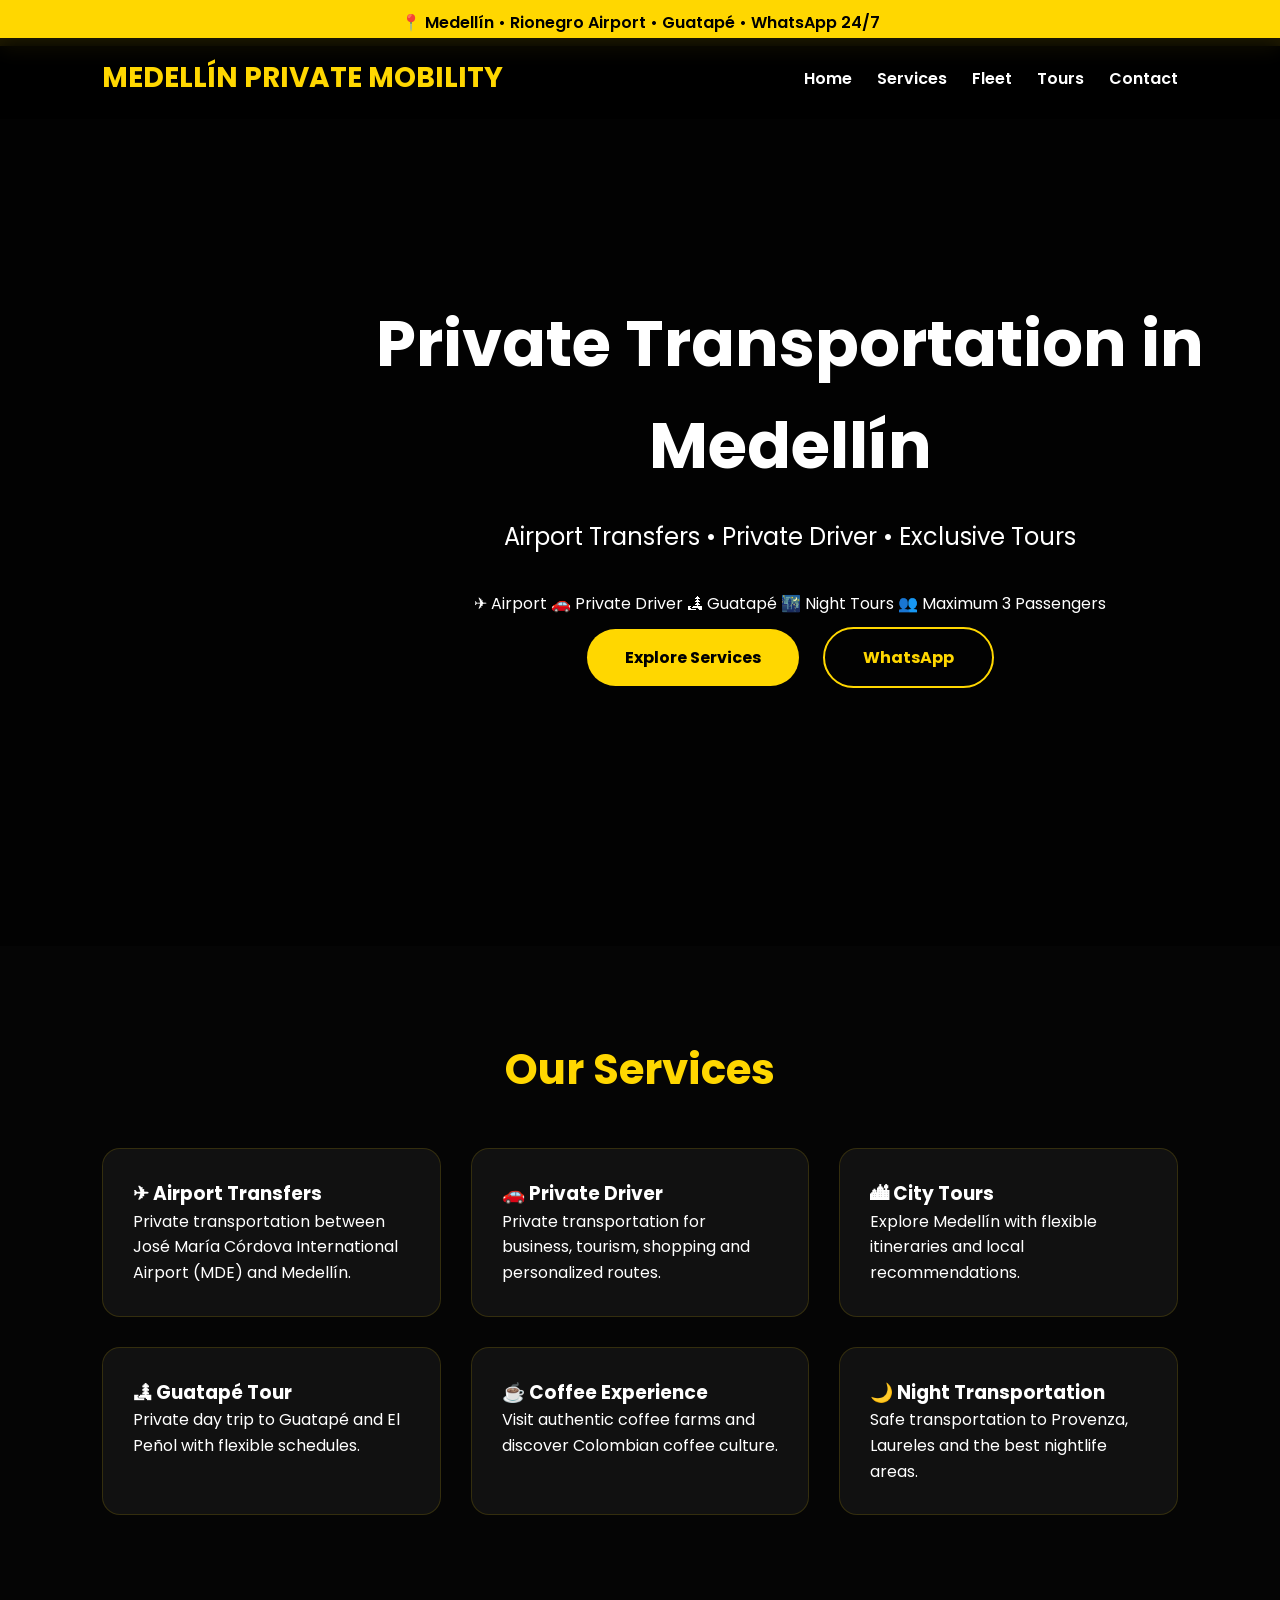
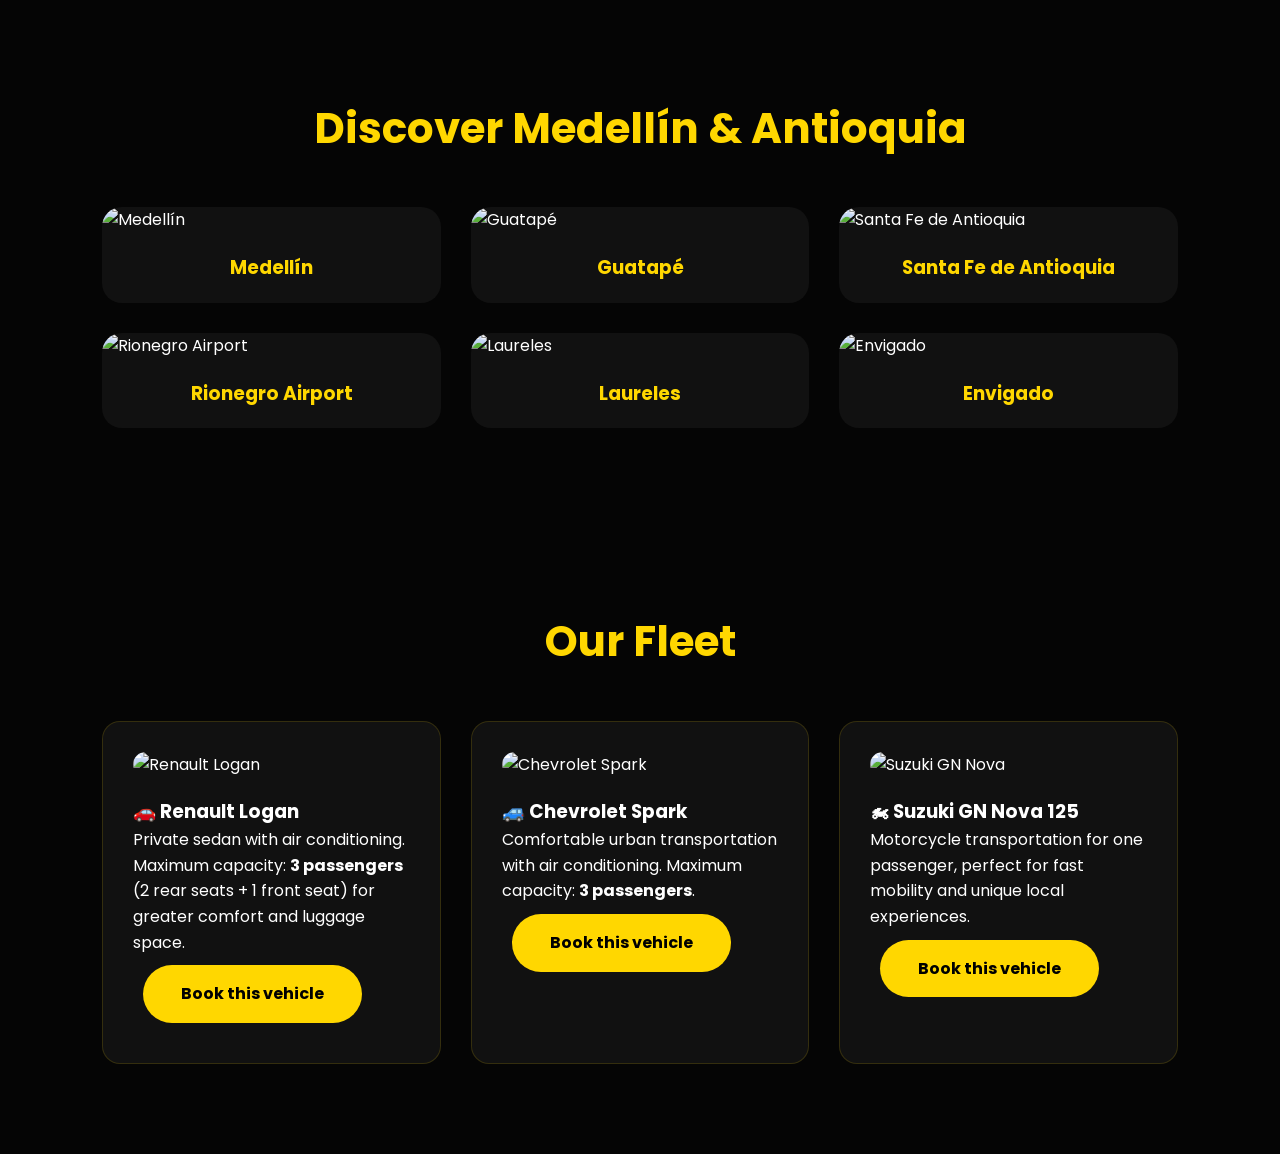
==== commit 155bcb34: "Update index.html" ====
--- a/index.html
+++ b/index.html
@@ -182,4 +182,62 @@
 
   </section>
 
+  <section id="fleet">
+
+<h2>Our Fleet</h2>
+
+<div class="grid">
+
+<div class="card">
+
+<img src="img/logan.jpg" alt="Renault Logan">
+
+<h3>🚗 Renault Logan</h3>
+
+<p>
+Private sedan with air conditioning. Maximum capacity: <strong>3 passengers</strong> (2 rear seats + 1 front seat) for greater comfort and luggage space.
+</p>
+
+<a href="https://wa.me/573105105975" class="btn" target="_blank">
+Book this vehicle
+</a>
+
+</div>
+
+<div class="card">
+
+<img src="img/spark.jpg" alt="Chevrolet Spark">
+
+<h3>🚙 Chevrolet Spark</h3>
+
+<p>
+Comfortable urban transportation with air conditioning. Maximum capacity: <strong>3 passengers</strong>.
+</p>
+
+<a href="https://wa.me/573105105975" class="btn" target="_blank">
+Book this vehicle
+</a>
+
+</div>
+
+<div class="card">
+
+<img src="img/gnnova.jpg" alt="Suzuki GN Nova">
+
+<h3>🏍 Suzuki GN Nova 125</h3>
+
+<p>
+Motorcycle transportation for one passenger, perfect for fast mobility and unique local experiences.
+</p>
+
+<a href="https://wa.me/573105105975" class="btn" target="_blank">
+Book this vehicle
+</a>
+
+</div>
+
+</div>
+
+  </section>
+
   
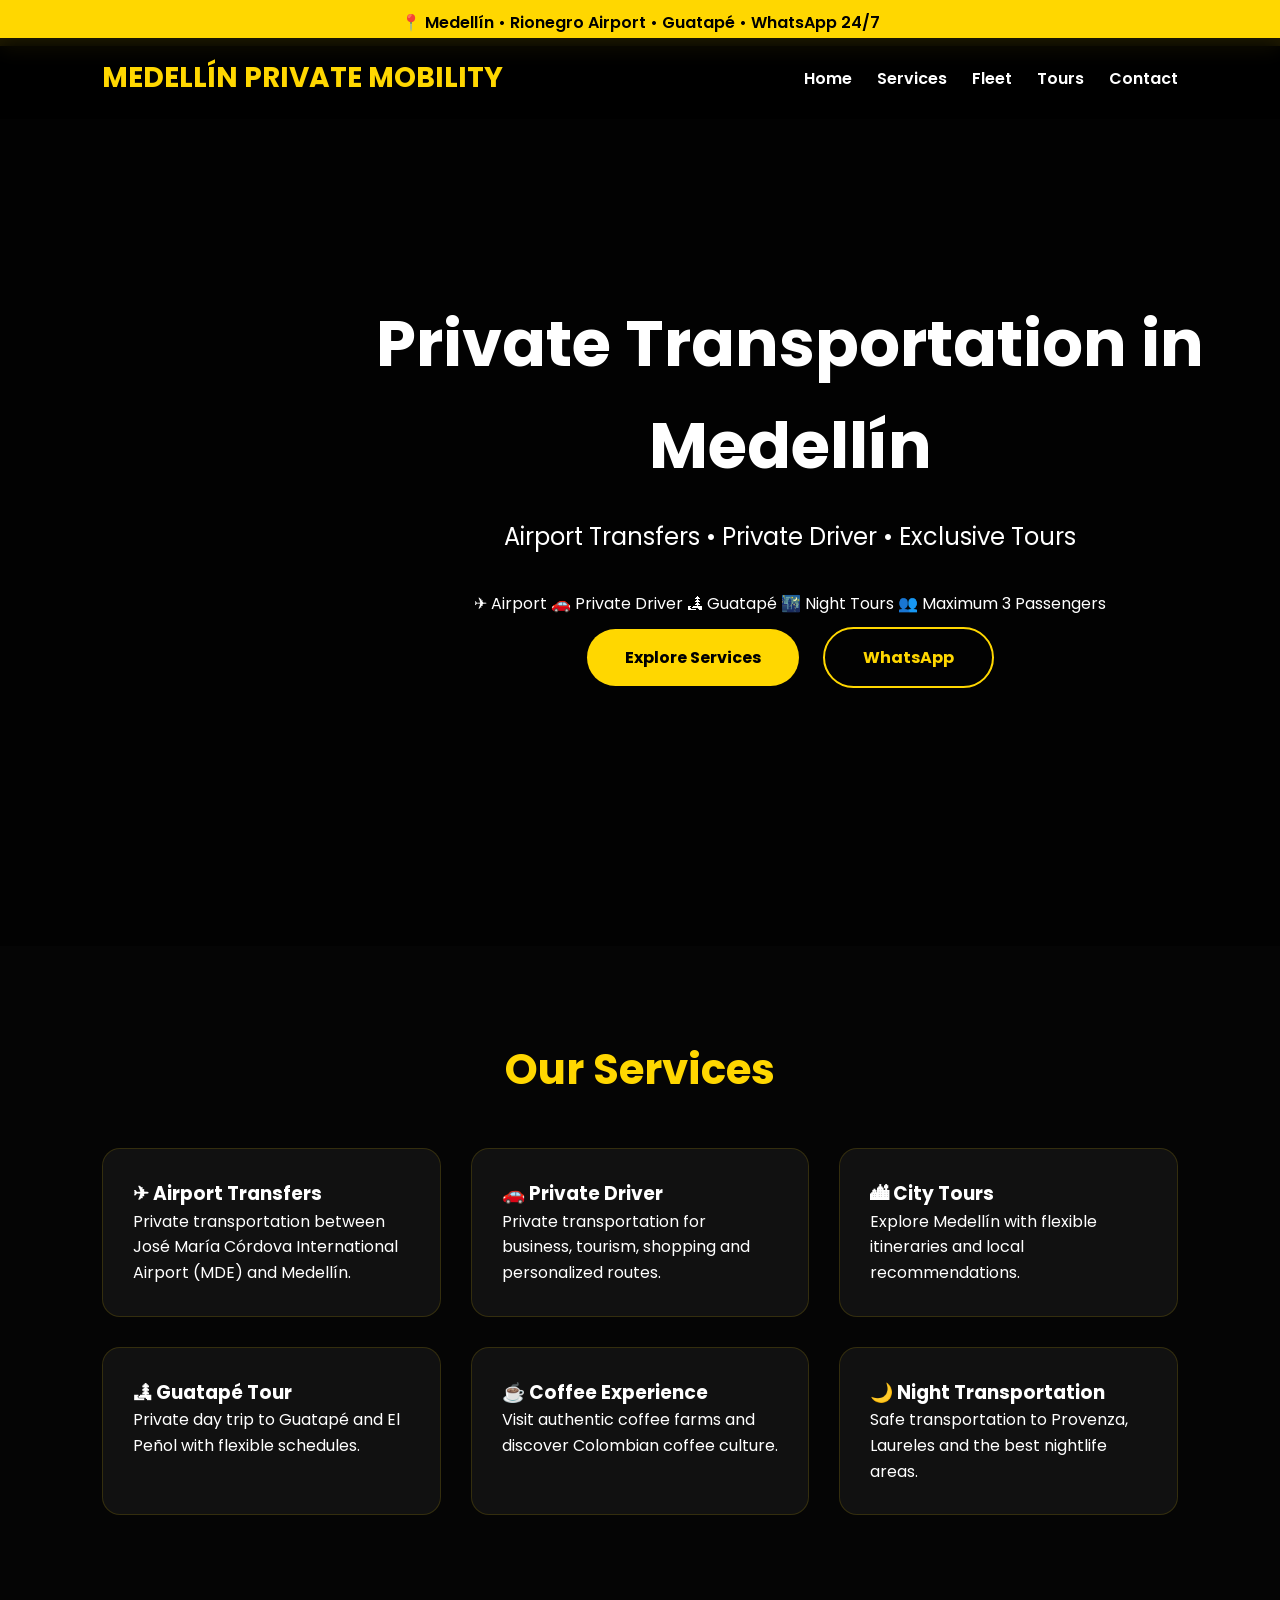
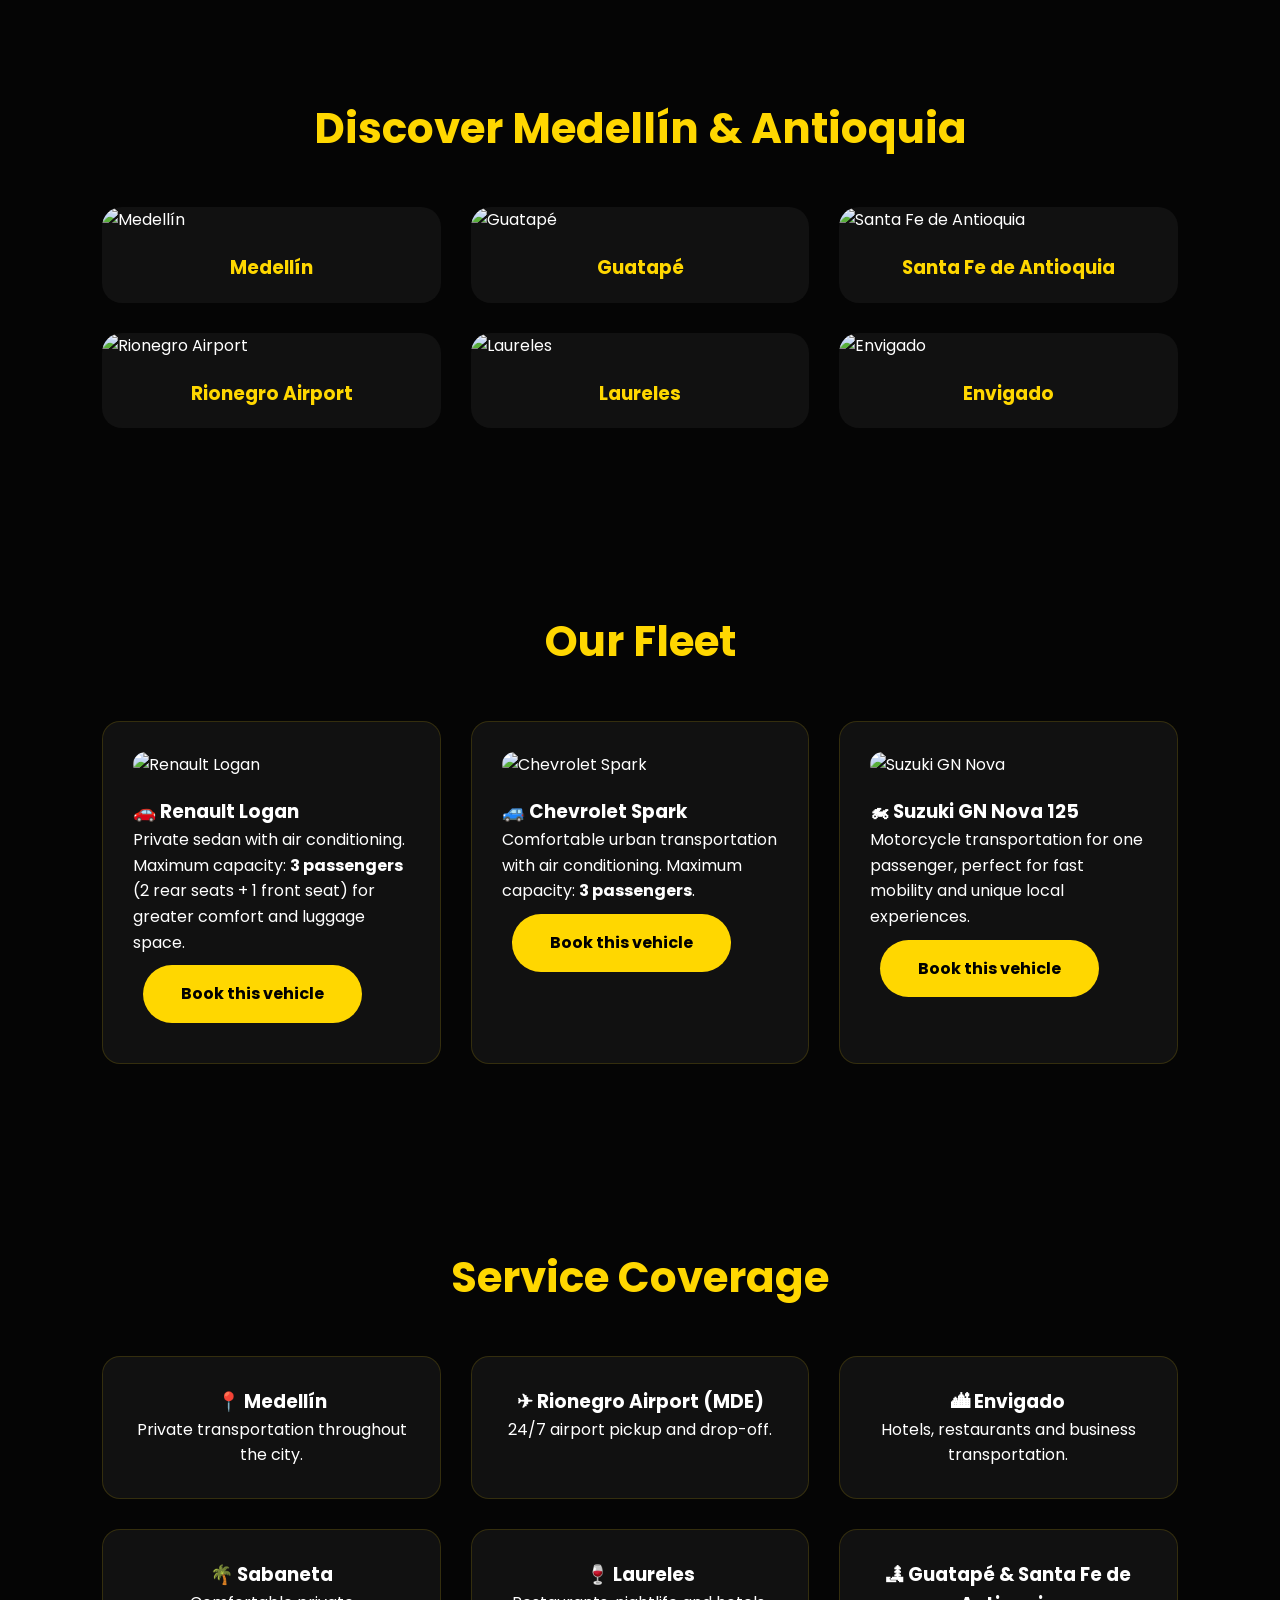
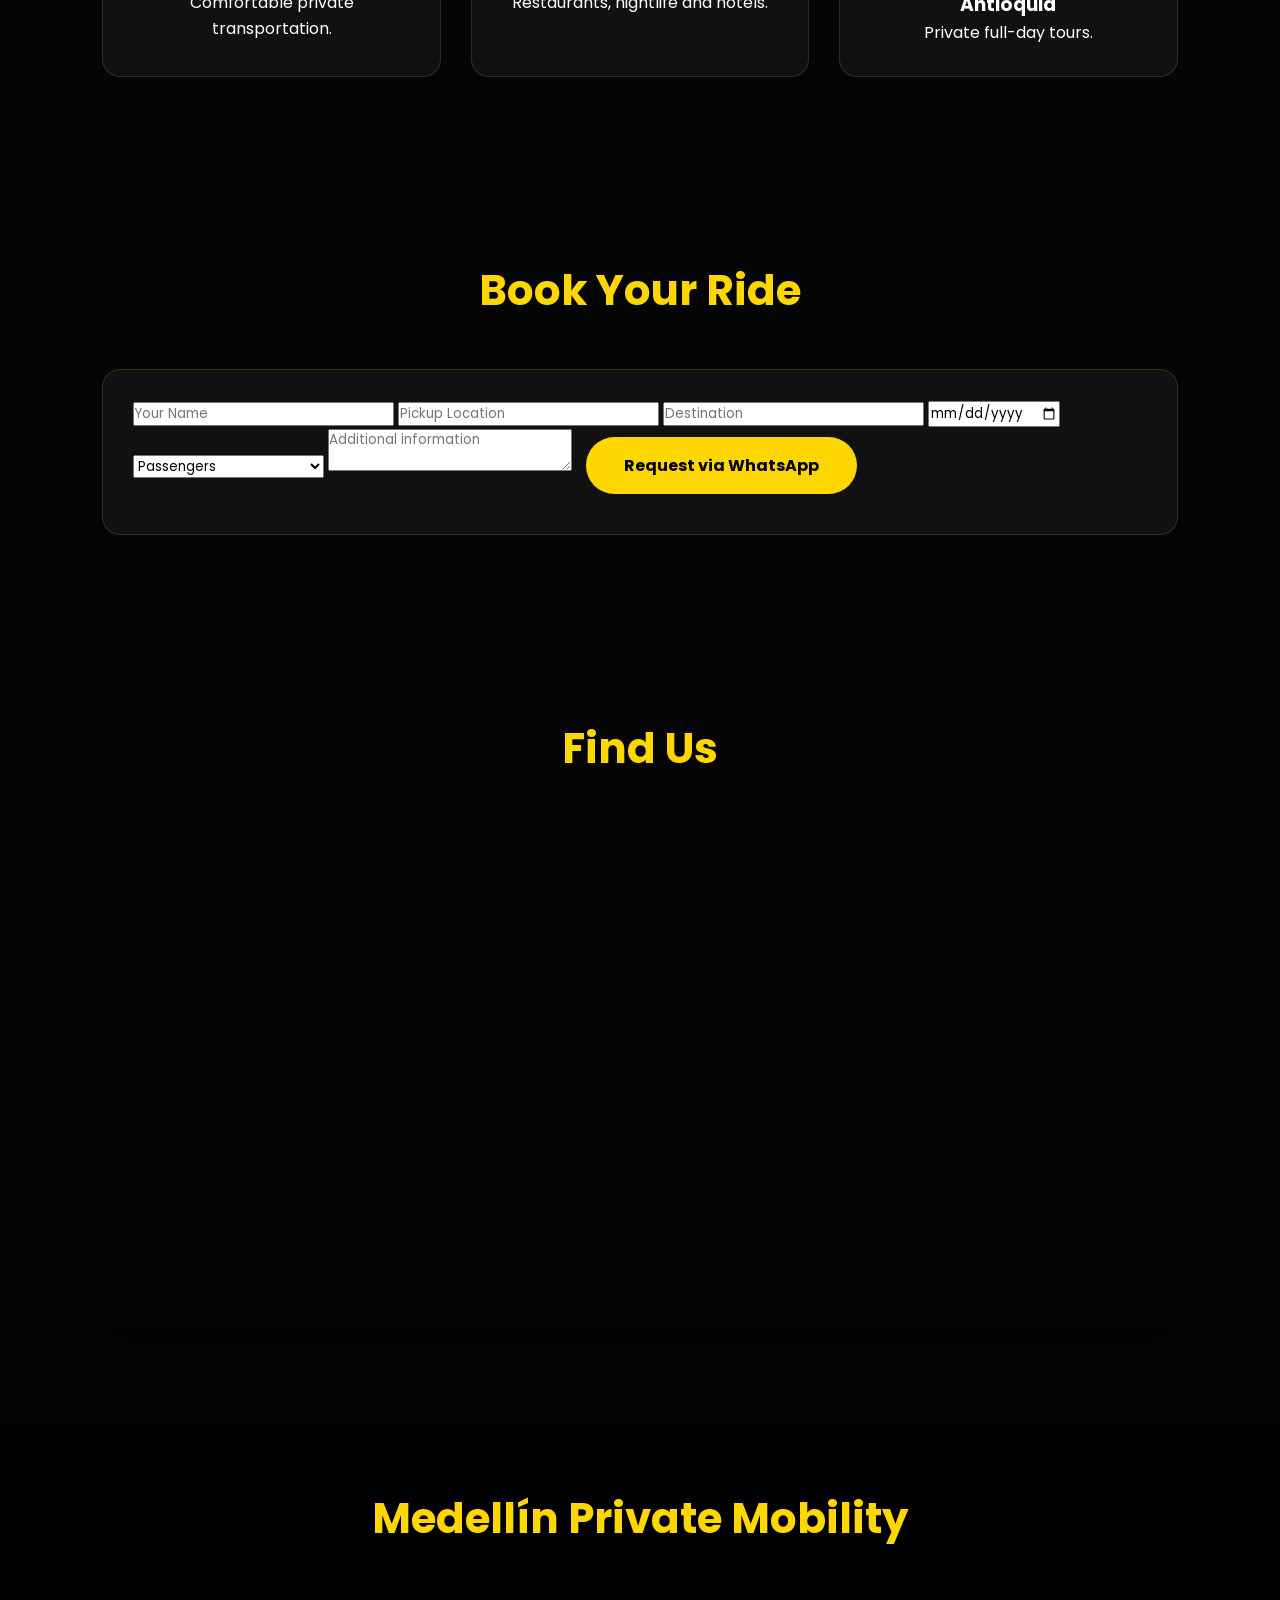
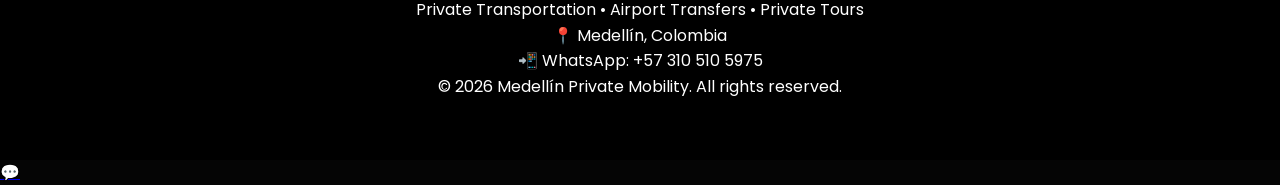
==== commit 403d21ed: "Update index.html" ====
--- a/index.html
+++ b/index.html
@@ -240,4 +240,124 @@
 
   </section>
 
-  
+  <section id="coverage">
+
+<h2>Service Coverage</h2>
+
+<div class="grid">
+
+<div class="card">
+<h3>📍 Medellín</h3>
+<p>Private transportation throughout the city.</p>
+</div>
+
+<div class="card">
+<h3>✈ Rionegro Airport (MDE)</h3>
+<p>24/7 airport pickup and drop-off.</p>
+</div>
+
+<div class="card">
+<h3>🏙 Envigado</h3>
+<p>Hotels, restaurants and business transportation.</p>
+</div>
+
+<div class="card">
+<h3>🌴 Sabaneta</h3>
+<p>Comfortable private transportation.</p>
+</div>
+
+<div class="card">
+<h3>🍷 Laureles</h3>
+<p>Restaurants, nightlife and hotels.</p>
+</div>
+
+<div class="card">
+<h3>🏞 Guatapé & Santa Fe de Antioquia</h3>
+<p>Private full-day tours.</p>
+</div>
+
+</div>
+
+  </section>
+
+  <section id="booking">
+
+<h2>Book Your Ride</h2>
+
+<div class="card">
+
+<form>
+
+<input type="text" placeholder="Your Name" required>
+
+<input type="text" placeholder="Pickup Location" required>
+
+<input type="text" placeholder="Destination" required>
+
+<input type="date" required>
+
+<select required>
+<option>Passengers</option>
+<option>1 Passenger</option>
+<option>2 Passengers</option>
+<option>3 Passengers (Maximum)</option>
+</select>
+
+<textarea placeholder="Additional information"></textarea>
+
+<a href="https://wa.me/573105105975" target="_blank" class="btn">
+Request via WhatsApp
+</a>
+
+</form>
+
+</div>
+
+  </section>
+
+  <section id="map">
+
+<h2>Find Us</h2>
+
+<iframe
+src="https://www.google.com/maps?q=Medell%C3%ADn,+Colombia&output=embed"
+width="100%"
+height="500"
+style="border:0;border-radius:20px;"
+loading="lazy">
+</iframe>
+
+</section>
+
+  <footer id="contact">
+
+<h2>Medellín Private Mobility</h2>
+
+<p>
+Private Transportation • Airport Transfers • Private Tours
+</p>
+
+<p>
+📍 Medellín, Colombia
+</p>
+
+<p>
+📲 WhatsApp: +57 310 510 5975
+</p>
+
+<p>
+© 2026 Medellín Private Mobility. All rights reserved.
+</p>
+
+</footer>
+
+<a class="whatsapp-float"
+href="https://wa.me/573105105975"
+target="_blank">
+💬
+</a>
+
+<script src="js/app.js"></script>
+
+</body>
+</html>
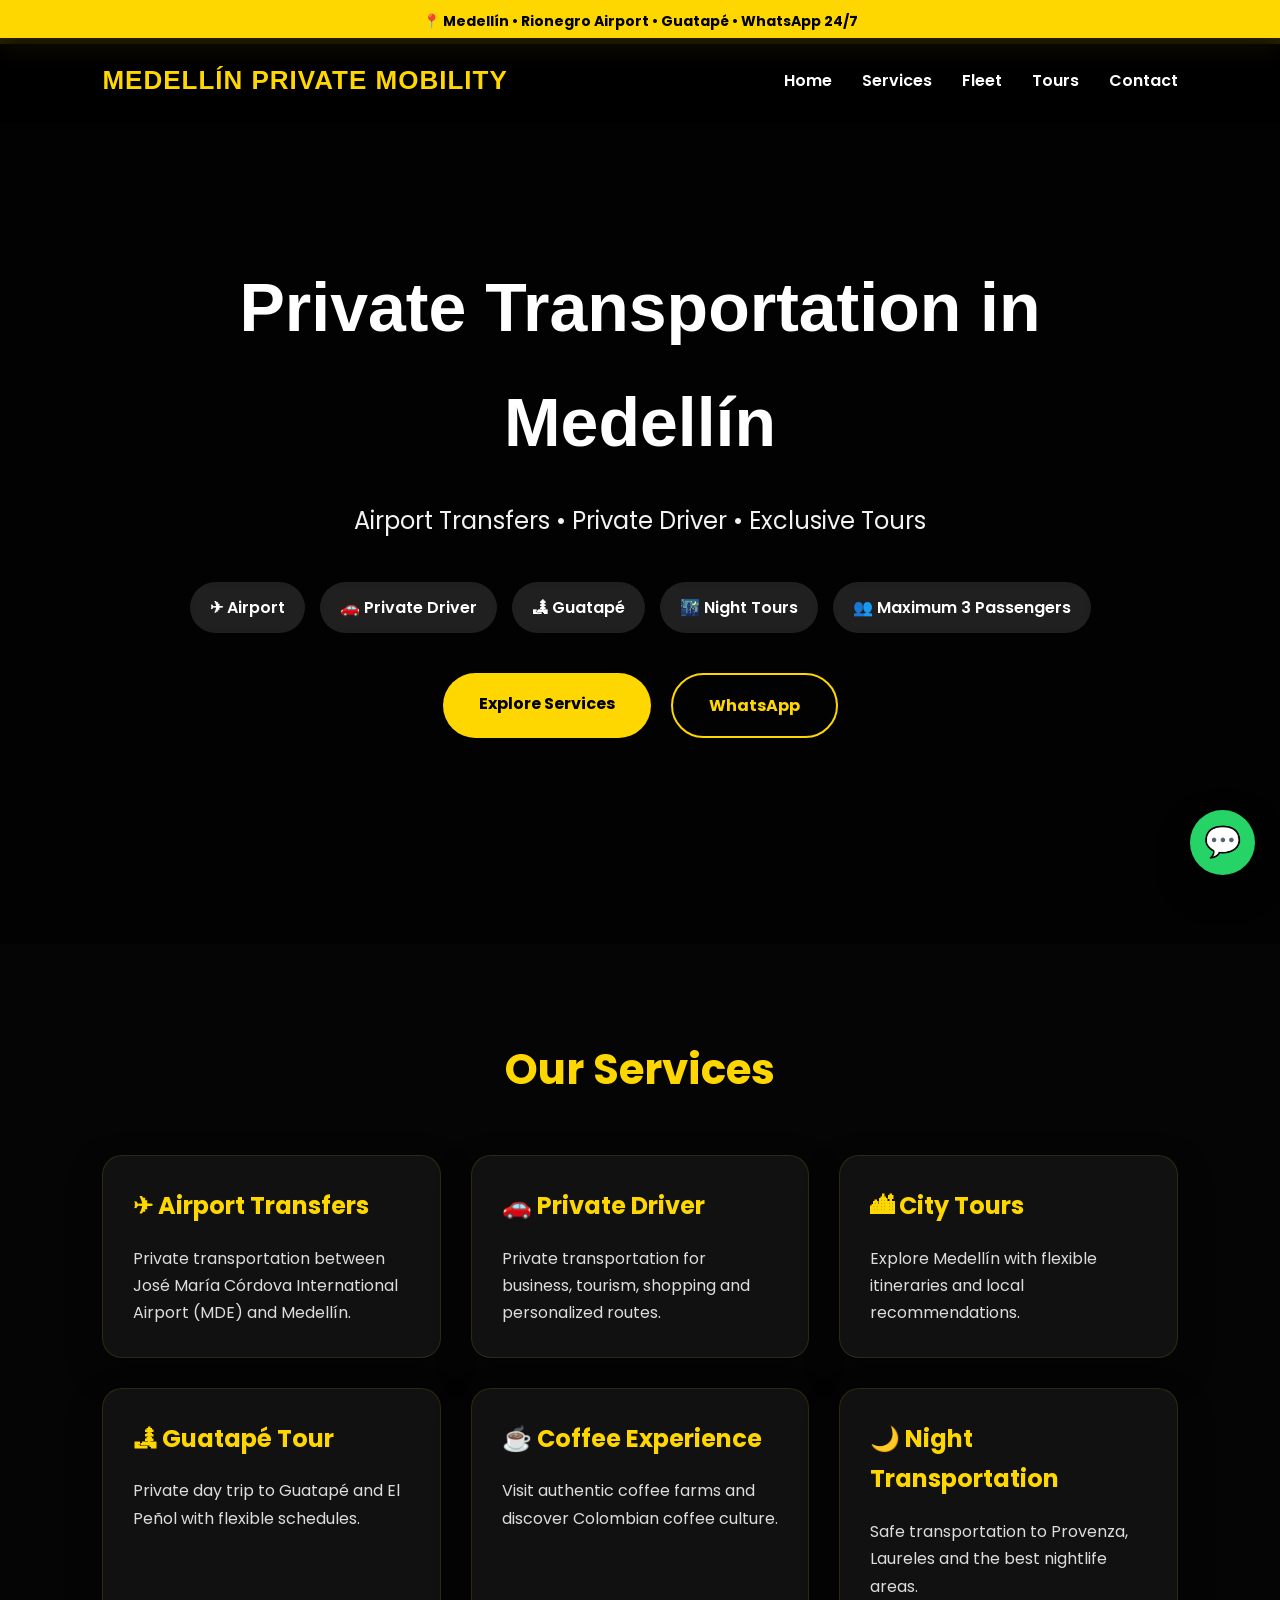
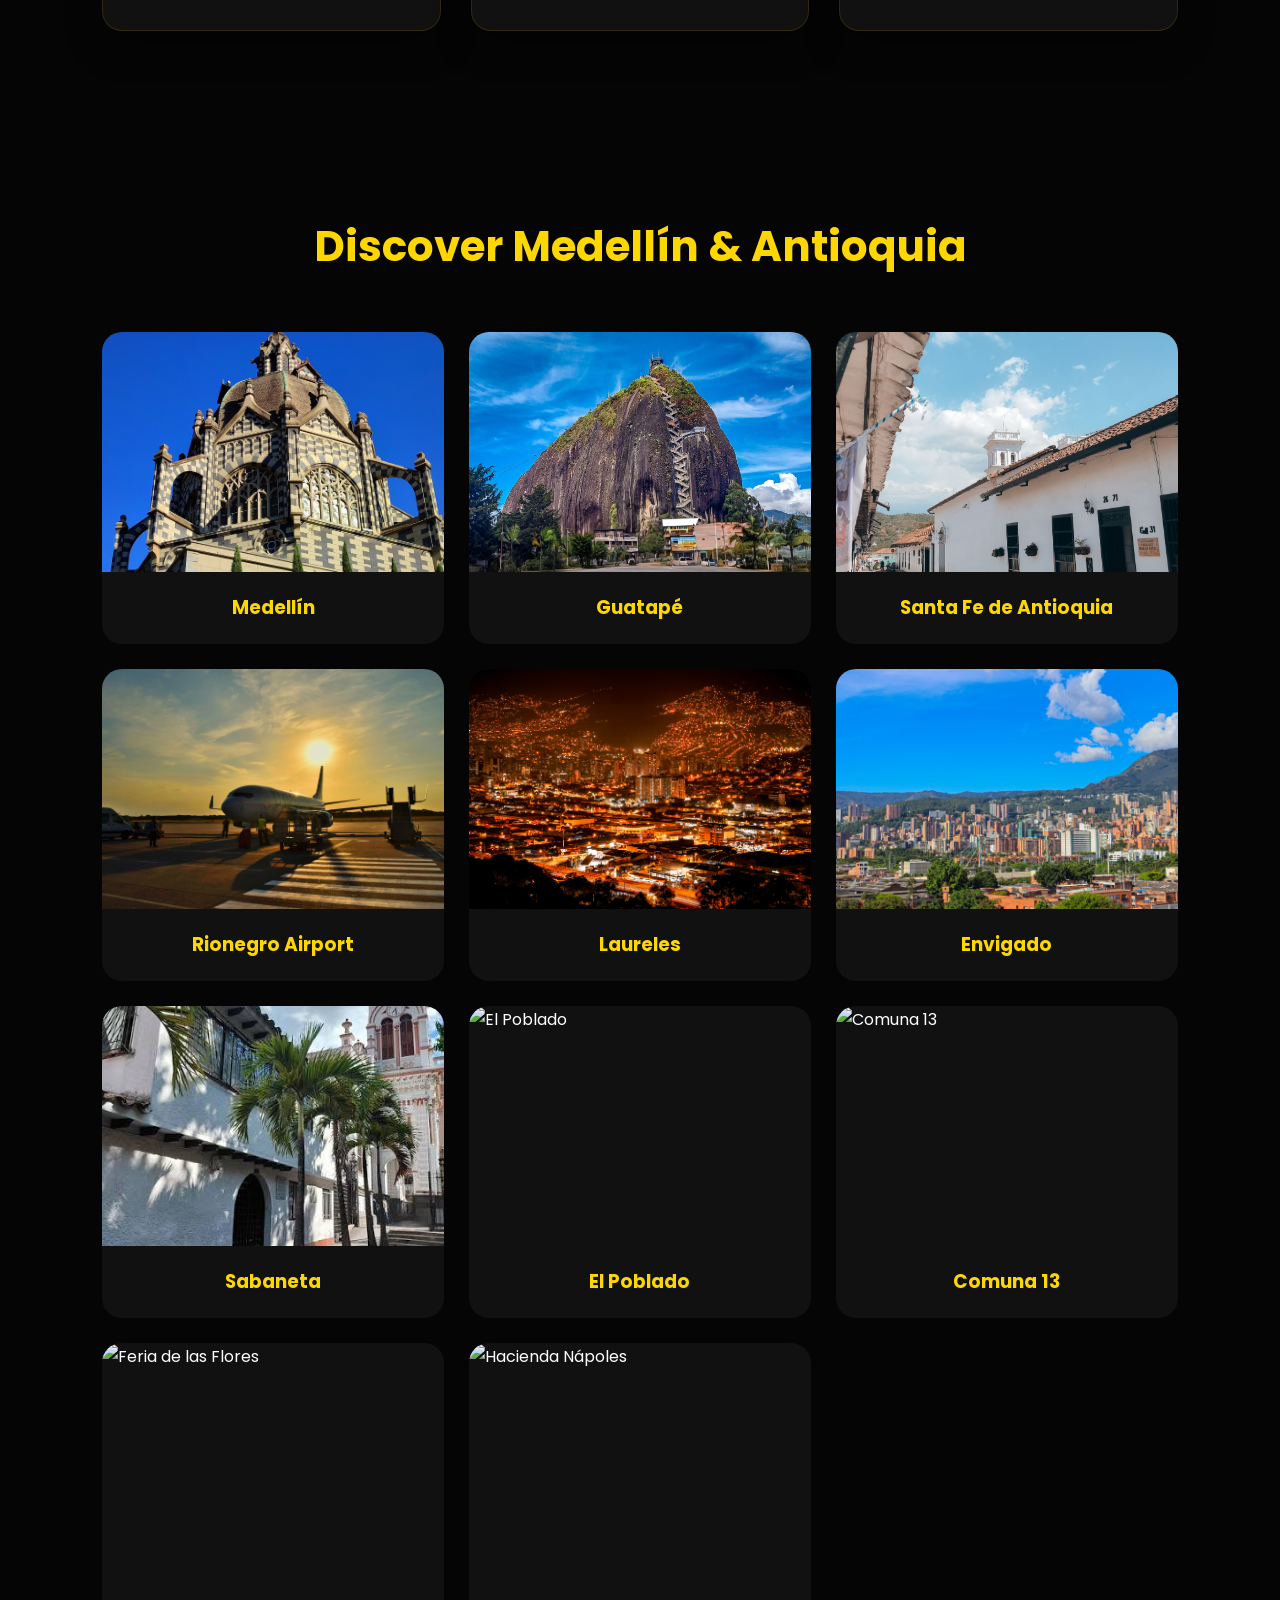
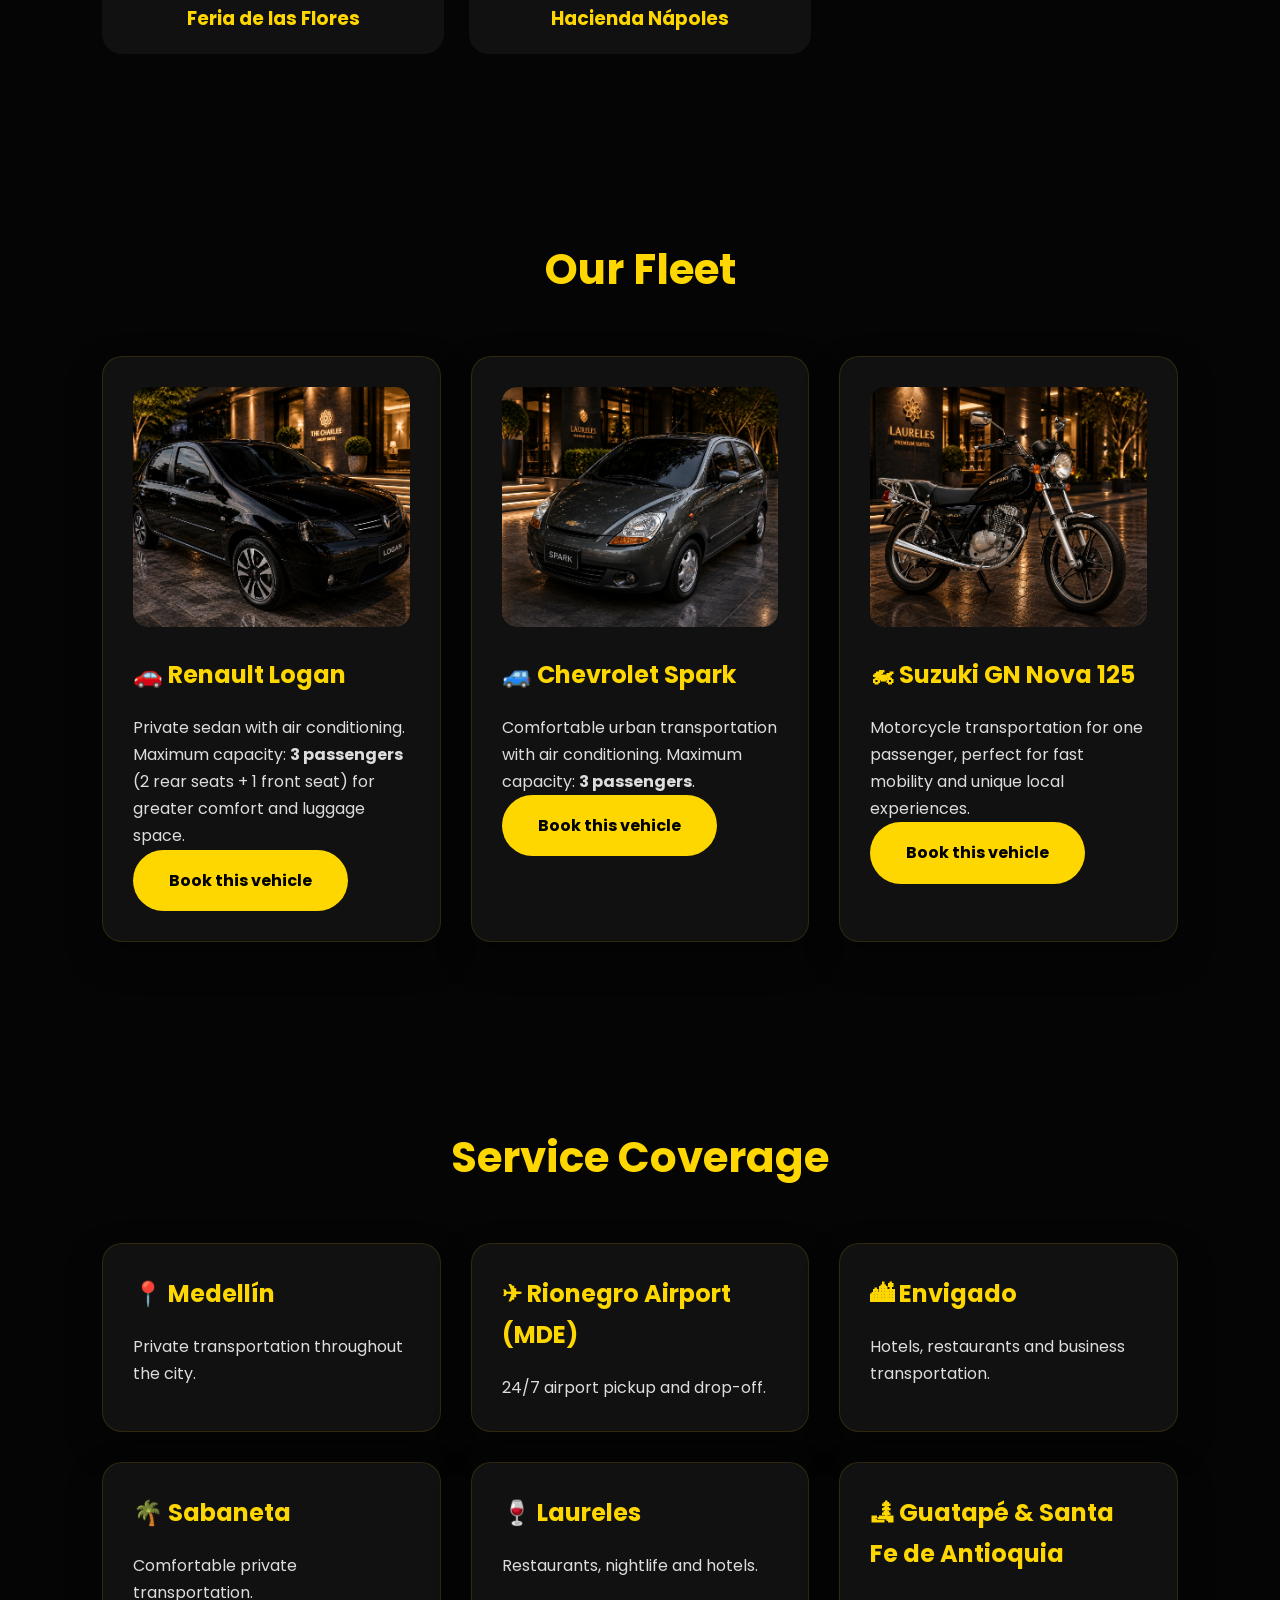
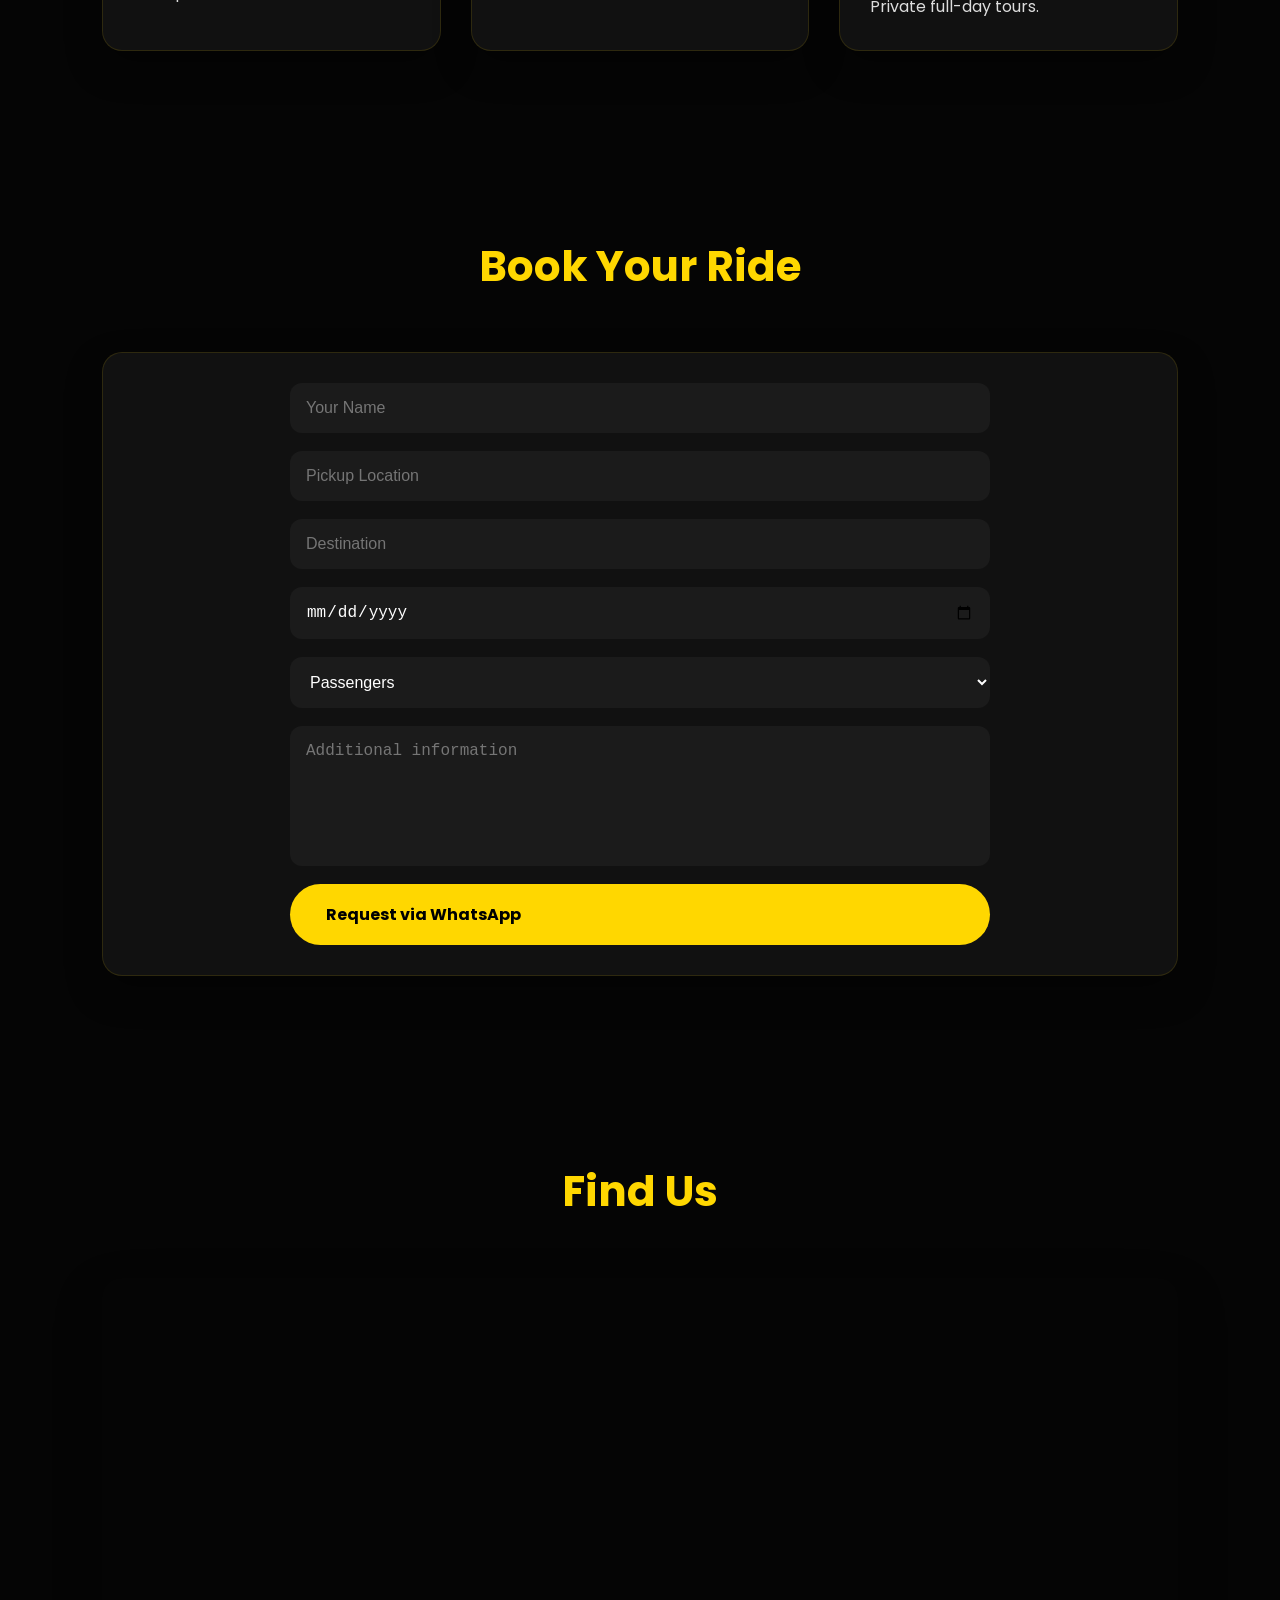
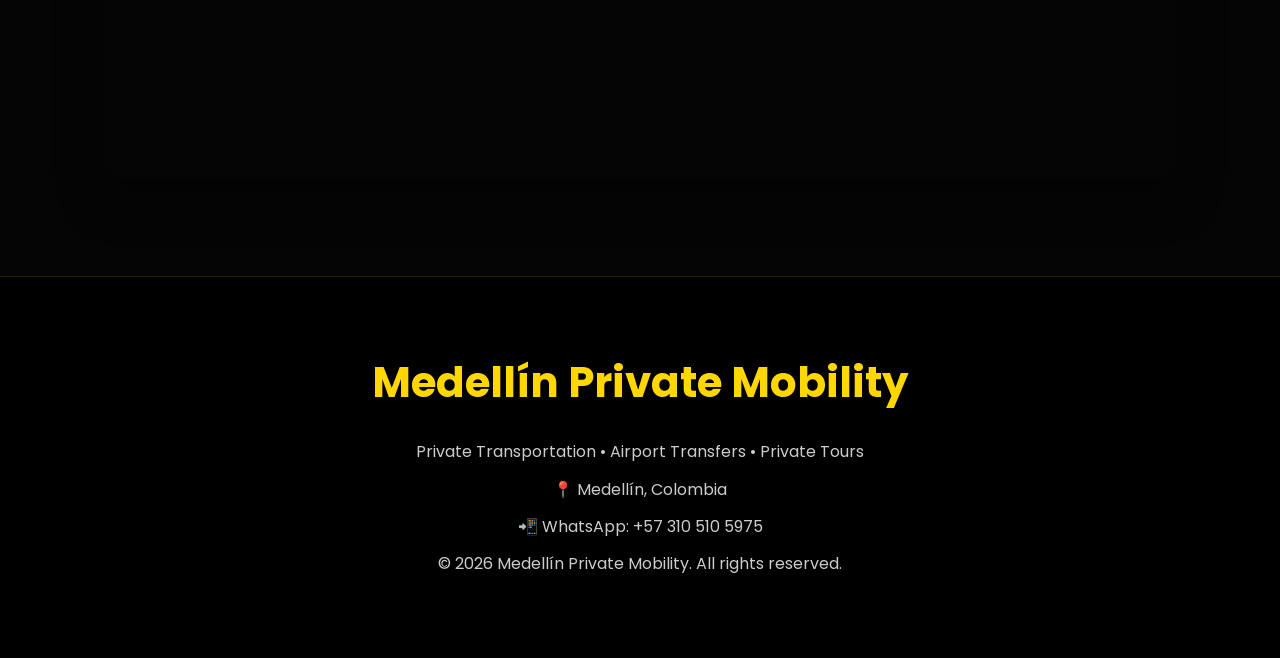
==== commit 57003981: "Update index.html" ====
--- a/index.html
+++ b/index.html
@@ -177,7 +177,29 @@
 <img src="img/envigado.jpg" alt="Envigado">
 <h3>Envigado</h3>
 </div>
-
+<div class="gallery-item">
+    <img src="img/sabaneta.jpg" alt="Sabaneta">
+    <h3>Sabaneta</h3>
+</div>
+
+<div class="gallery-item">
+    <img src="img/poblado.jpg" alt="El Poblado">
+    <h3>El Poblado</h3>
+</div>
+
+<div class="gallery-item">
+    <img src="img/comuna13.jpg" alt="Comuna 13">
+    <h3>Comuna 13</h3>
+</div>
+
+<div class="gallery-item">
+    <img src="img/feriadelasflores.jpg" alt="Feria de las Flores">
+    <h3>Feria de las Flores</h3>
+</div>
+
+<div class="gallery-item">
+    <img src="img/haciendanapoles.jpg" alt="Hacienda Nápoles">
+    <h3>Hacienda Nápoles</h3>
 </div>
 
   </section>
--- a/css/style.css
+++ b/css/style.css
@@ -1,25 +1,37 @@
+/* ==========================
+   MEDELLIN PRIVATE MOBILITY
+========================== */
+
 *{
 margin:0;
 padding:0;
 box-sizing:border-box;
+}
+
+html{
+scroll-behavior:smooth;
+}
+
+body{
 font-family:'Poppins',sans-serif;
-scroll-behavior:smooth;
-}
-
-body{
 background:#050505;
 color:#fff;
 overflow-x:hidden;
-line-height:1.6;
-}
+line-height:1.7;
+}
+
+/* TOP BAR */
 
 .topbar{
 background:#FFD700;
 color:#000;
 text-align:center;
 padding:10px;
-font-weight:600;
-}
+font-weight:700;
+font-size:14px;
+}
+
+/* NAVBAR */
 
 .navbar{
 position:fixed;
@@ -29,22 +41,23 @@
 display:flex;
 justify-content:space-between;
 align-items:center;
-padding:18px 8%;
-background:rgba(0,0,0,.88);
-backdrop-filter:blur(10px);
-z-index:1000;
+padding:20px 8%;
+background:rgba(0,0,0,.82);
+backdrop-filter:blur(12px);
+z-index:999;
 }
 
 .logo{
-font-size:28px;
-font-weight:700;
+font-size:26px;
+font-weight:800;
 color:#FFD700;
+letter-spacing:1px;
 }
 
 .navbar ul{
 display:flex;
-gap:25px;
 list-style:none;
+gap:30px;
 }
 
 .navbar a{
@@ -58,6 +71,8 @@
 color:#FFD700;
 }
 
+/* HERO */
+
 .hero{
 position:relative;
 height:100vh;
@@ -66,7 +81,16 @@
 align-items:center;
 text-align:center;
 overflow:hidden;
-background:url("img/medellin-day.jpg") center center/cover no-repeat;
+}
+
+.hero-video{
+position:absolute;
+top:0;
+left:0;
+width:100%;
+height:100%;
+object-fit:cover;
+z-index:-2;
 }
 
 .hero::before{
@@ -74,87 +98,229 @@
 position:absolute;
 inset:0;
 background:rgba(0,0,0,.55);
+z-index:-1;
 }
 
 .overlay{
-position:relative;
-z-index:2;
-max-width:900px;
-padding:20px;
+width:90%;
+max-width:1000px;
 }
 
 .hero h1{
-font-size:64px;
+font-size:68px;
+font-weight:800;
 margin-bottom:20px;
 }
 
 .hero p{
 font-size:24px;
-margin-bottom:35px;
-color:#fff;
+margin-bottom:40px;
+color:#f2f2f2;
+}
+
+.hero-features{
+display:flex;
+justify-content:center;
+gap:15px;
+flex-wrap:wrap;
+margin-bottom:40px;
+}
+
+.hero-features span{
+background:rgba(255,255,255,.12);
+padding:12px 20px;
+border-radius:40px;
+font-weight:600;
+backdrop-filter:blur(8px);
+}
+
+/* BUTTONS */
+
+.hero-buttons{
+display:flex;
+justify-content:center;
+gap:20px;
+flex-wrap:wrap;
 }
 
 .btn,
 .btn2{
+
+padding:17px 36px;
+
+border-radius:50px;
+
+font-weight:700;
+
+text-decoration:none;
+
+transition:.35s;
+
 display:inline-block;
-padding:16px 38px;
-border-radius:50px;
-text-decoration:none;
-font-weight:bold;
-margin:10px;
-transition:.3s;
+
 }
 
 .btn{
+
 background:#FFD700;
+
 color:#000;
+
 }
 
 .btn:hover{
-transform:scale(1.08);
+
+transform:translateY(-4px);
+
+box-shadow:0 15px 35px rgba(255,215,0,.35);
+
 }
 
 .btn2{
+
 border:2px solid #FFD700;
+
 color:#FFD700;
+
 }
 
 .btn2:hover{
+
 background:#FFD700;
+
 color:#000;
-}
+
+}
+
+/* SECTIONS */
 
 section{
+
 padding:90px 8%;
+
 }
 
 h2{
+
 text-align:center;
+
 font-size:42px;
-margin-bottom:45px;
+
 color:#FFD700;
-}
+
+margin-bottom:50px;
+
+}
+
+/* GRID */
 
 .grid{
+
 display:grid;
+
 grid-template-columns:repeat(auto-fit,minmax(300px,1fr));
+
 gap:30px;
-}
+
+}
+
+/* CARDS */
 
 .card{
+
 background:#111;
+
 padding:30px;
-border-radius:18px;
-border:1px solid rgba(255,215,0,.15);
+
+border-radius:20px;
+
+border:1px solid rgba(255,215,0,.12);
+
 transition:.35s;
+
+box-shadow:0 15px 35px rgba(0,0,0,.35);
+
 }
 
 .card:hover{
-transform:translateY(-10px);
-box-shadow:0 15px 35px rgba(255,215,0,.18);
-}
-
-.card img{
+
+transform:translateY(-8px);
+
+box-shadow:0 20px 40px rgba(255,215,0,.18);
+
+}
+
+.card h3{
+
+color:#FFD700;
+
+margin-bottom:18px;
+
+font-size:24px;
+
+}
+
+.card p{
+
+color:#ddd;
+
+}
+
+/* GALLERY */
+
+.gallery{
+
+display:grid;
+
+grid-template-columns:repeat(auto-fit,minmax(320px,1fr));
+
+gap:25px;
+
+}
+
+.gallery-item{
+
+overflow:hidden;
+
+border-radius:20px;
+
+background:#111;
+
+transition:.35s;
+
+}
+
+.gallery-item:hover{
+
+transform:translateY(-8px);
+
+}
+
+.gallery img{
+
+width:100%;
+
+height:240px;
+
+object-fit:cover;
+
+display:block;
+
+}
+
+.gallery h3{
+
+padding:20px;
+
+text-align:center;
+
+color:#FFD700;
+
+}
+
+/* ---------- FLEET ---------- */
+
+#fleet img{
 width:100%;
 height:240px;
 object-fit:cover;
@@ -162,79 +328,200 @@
 margin-bottom:20px;
 }
 
+/* ---------- BOOKING ---------- */
+
+#booking form{
+display:flex;
+flex-direction:column;
+gap:18px;
+max-width:700px;
+margin:auto;
+}
+
+#booking input,
+#booking select,
+#booking textarea{
+
+padding:16px;
+
+border:none;
+
+border-radius:12px;
+
+background:#1b1b1b;
+
+color:#fff;
+
+font-size:16px;
+
+}
+
+#booking textarea{
+
+height:140px;
+
+resize:none;
+
+}
+
+/* ---------- MAP ---------- */
+
+#map iframe{
+
+width:100%;
+
+border-radius:20px;
+
+box-shadow:0 20px 45px rgba(0,0,0,.35);
+
+}
+
+/* ---------- FOOTER ---------- */
+
 footer{
+
 background:#000;
+
+padding:70px 20px;
+
 text-align:center;
-padding:60px 20px;
-}
-
-@media(max-width:768px){
+
+border-top:1px solid rgba(255,215,0,.15);
+
+}
+
+footer h2{
+
+margin-bottom:20px;
+
+}
+
+footer p{
+
+margin:10px 0;
+
+color:#ccc;
+
+}
+
+/* ---------- FLOATING WHATSAPP ---------- */
+
+.whatsapp-float{
+
+position:fixed;
+
+right:25px;
+
+bottom:25px;
+
+width:65px;
+
+height:65px;
+
+background:#25D366;
+
+border-radius:50%;
+
+display:flex;
+
+justify-content:center;
+
+align-items:center;
+
+font-size:30px;
+
+text-decoration:none;
+
+color:#fff;
+
+box-shadow:0 15px 35px rgba(0,0,0,.4);
+
+transition:.3s;
+
+z-index:9999;
+
+}
+
+.whatsapp-float:hover{
+
+transform:scale(1.1);
+
+}
+
+/* ---------- MOBILE ---------- */
+
+@media(max-width:900px){
+
+.navbar{
+
+flex-direction:column;
+
+padding:18px;
+
+}
+
+.navbar ul{
+
+margin-top:15px;
+
+gap:15px;
+
+flex-wrap:wrap;
+
+justify-content:center;
+
+}
 
 .hero h1{
-font-size:38px;
+
+font-size:42px;
+
 }
 
 .hero p{
-font-size:18px;
-}
-
-.navbar{
-flex-direction:column;
-}
-
-.navbar ul{
-margin-top:15px;
-flex-wrap:wrap;
-justify-content:center;
-}
-
-  }
+
+font-size:19px;
+
+}
+
+.hero-features{
+
+gap:10px;
+
+}
+
+.hero-features span{
+
+font-size:14px;
+
+padding:10px 16px;
+
+}
+
+h2{
+
+font-size:34px;
+
+}
+
+section{
+
+padding:70px 6%;
+
+}
+
+.grid{
+
+grid-template-columns:1fr;
+
+}
+
 .gallery{
-display:grid;
-grid-template-columns:repeat(auto-fit,minmax(320px,1fr));
-gap:30px;
-margin-top:40px;
-}
-
-.gallery-item{
-overflow:hidden;
-border-radius:20px;
-background:#111;
-transition:.4s;
-}
-
-.gallery-item img{
-width:100%;
-height:260px;
-object-fit:cover;
-transition:.5s;
-}
-
-.gallery-item:hover img{
-transform:scale(1.08);
-}
-
-.gallery-item h3{
-padding:20px;
-text-align:center;
-color:#FFD700;
-}
-#coverage .card{
-text-align:center;
-}
-
-#map iframe{
-width:100%;
-border-radius:20px;
-box-shadow:0 15px 35px rgba(0,0,0,.4);
-}
-#why .card{
-text-align:center;
-padding:40px 30px;
-}
-
-#why h3{
-color:#FFD700;
-margin-bottom:15px;
-font-size:24px;
-}
+
+grid-template-columns:1fr;
+
+}
+
+}
+
+
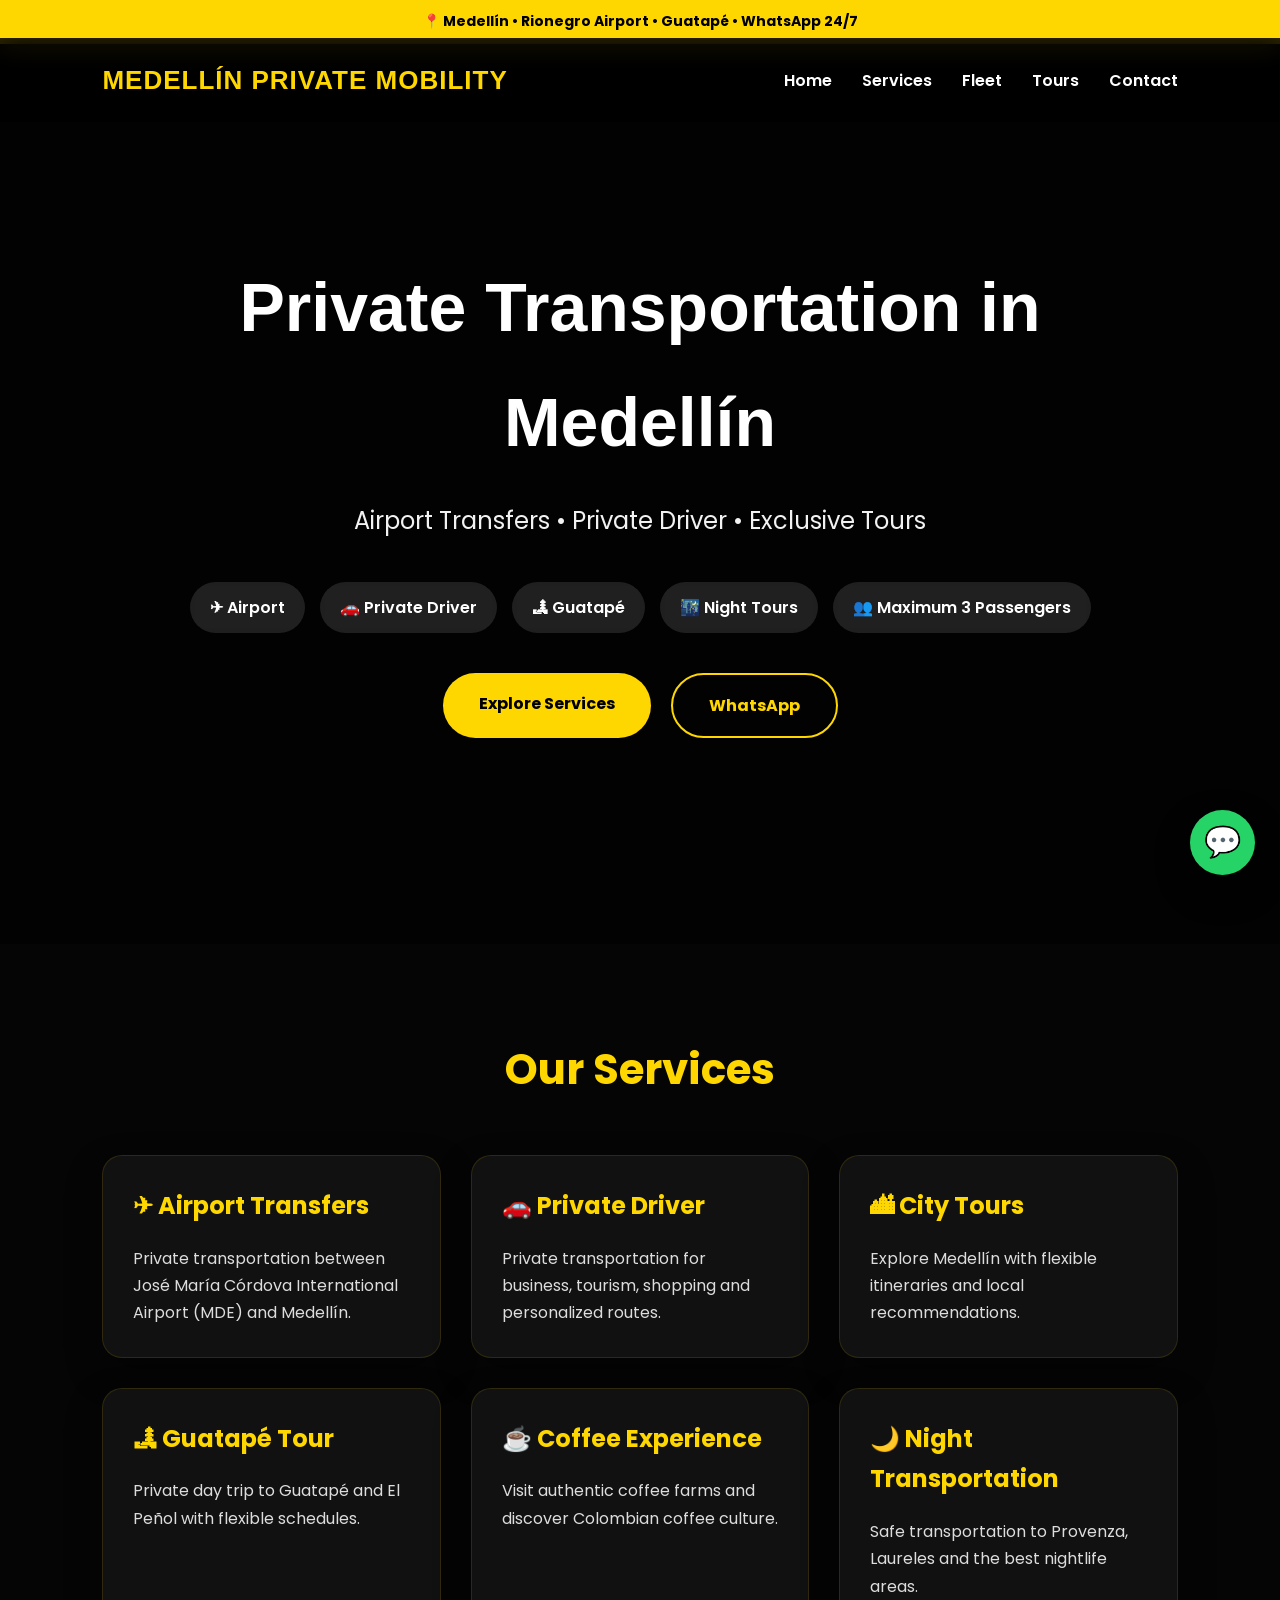
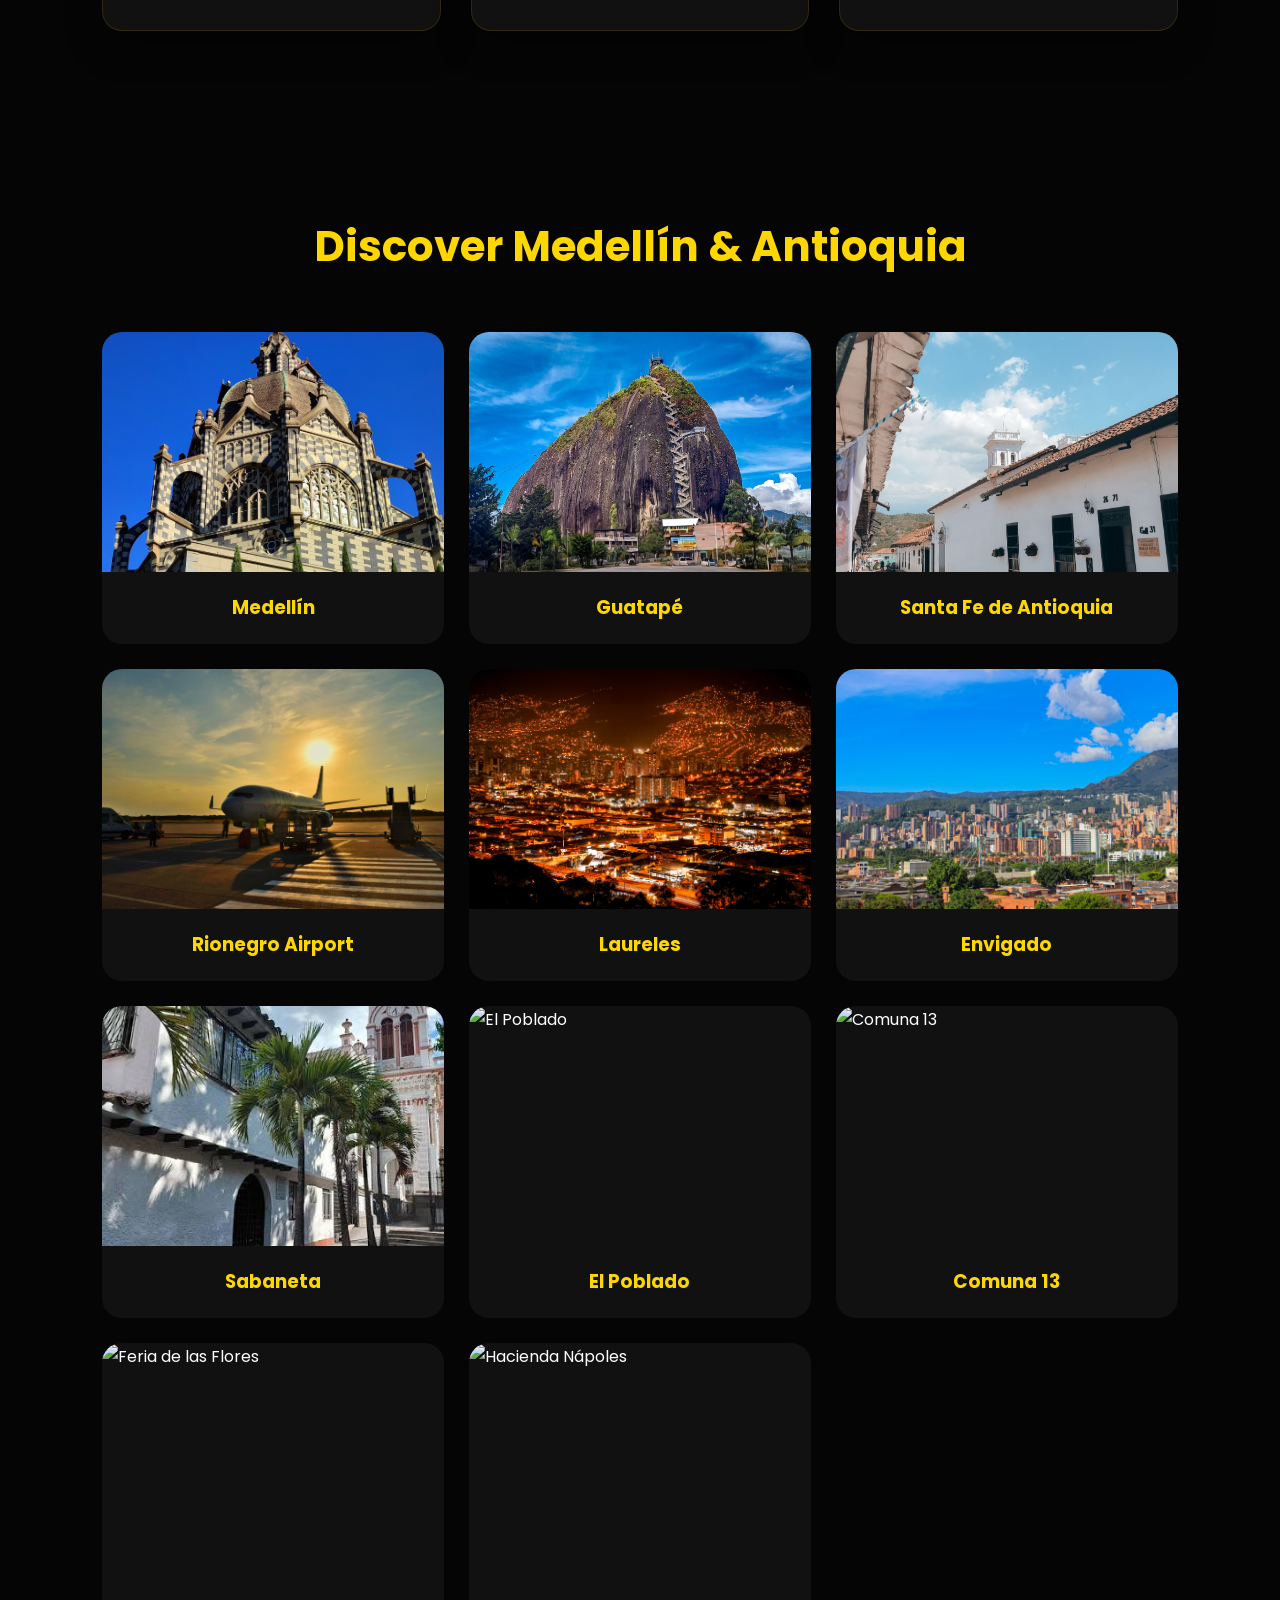
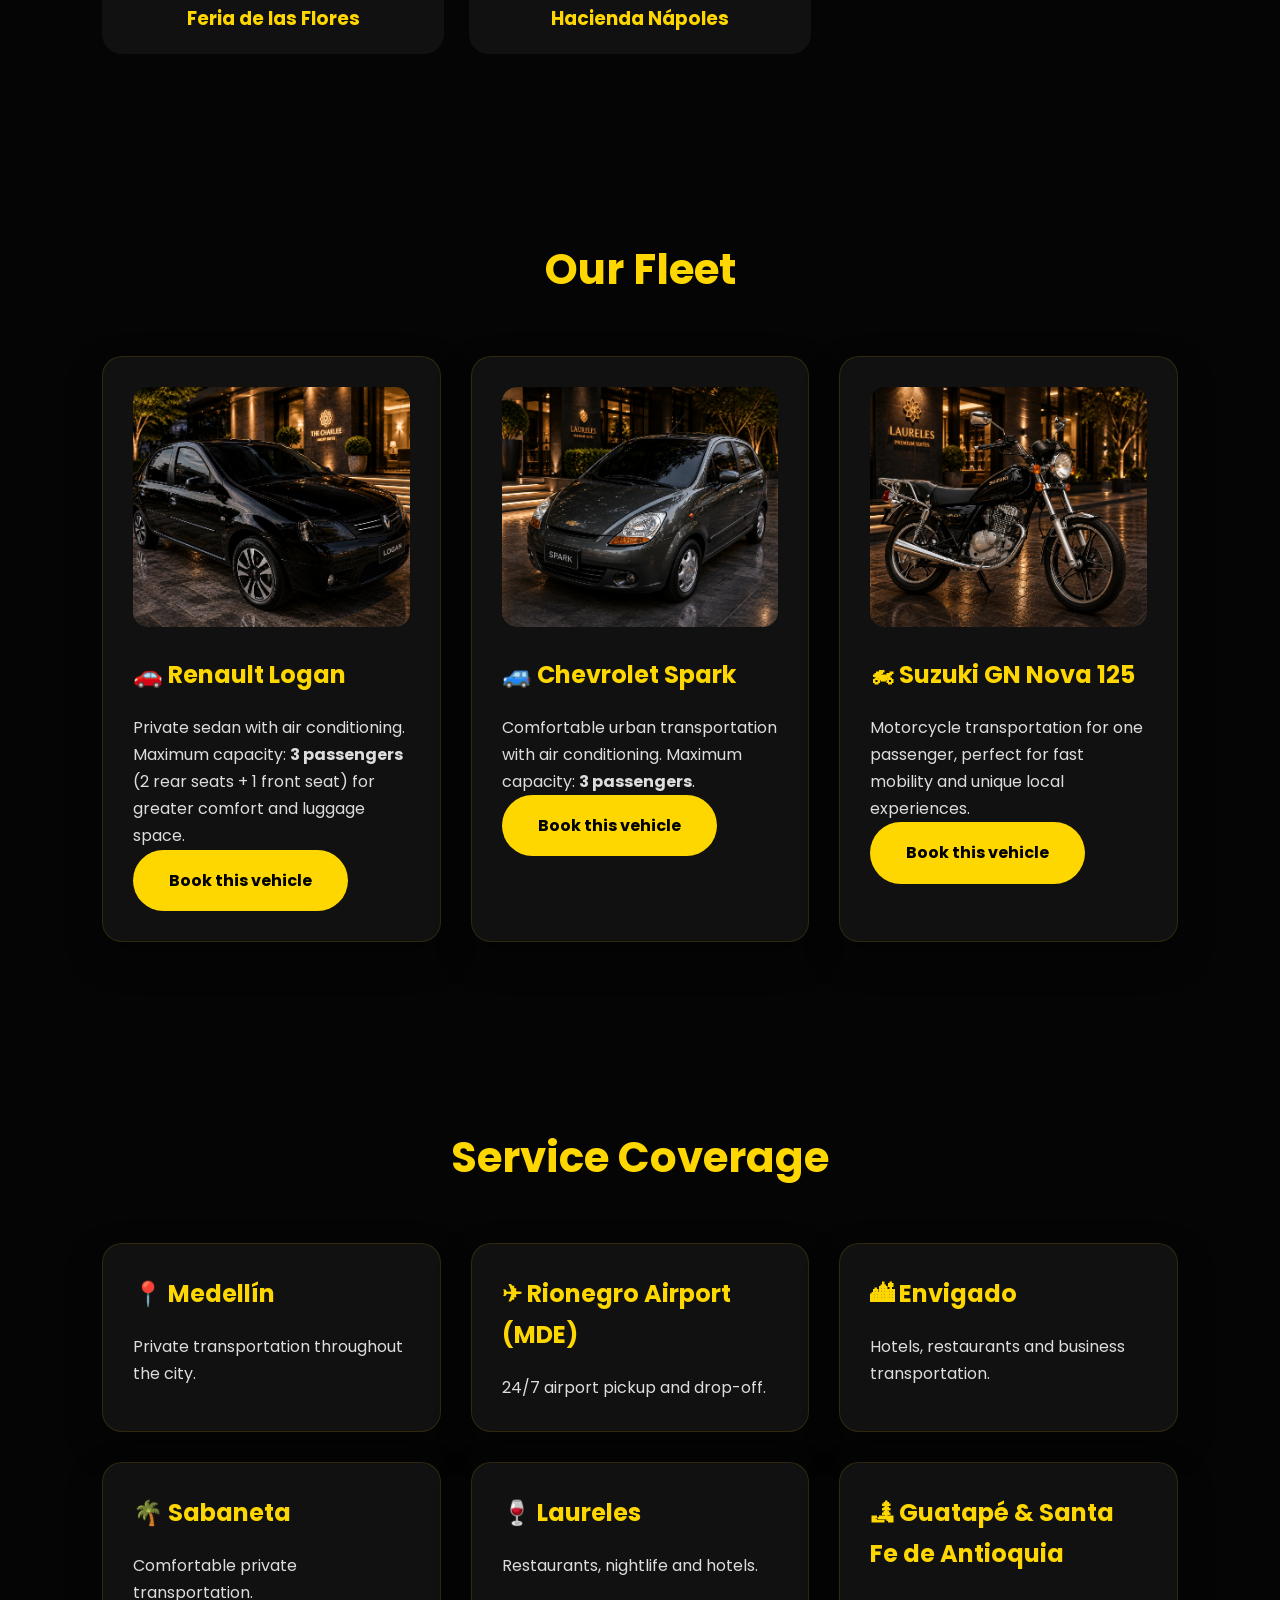
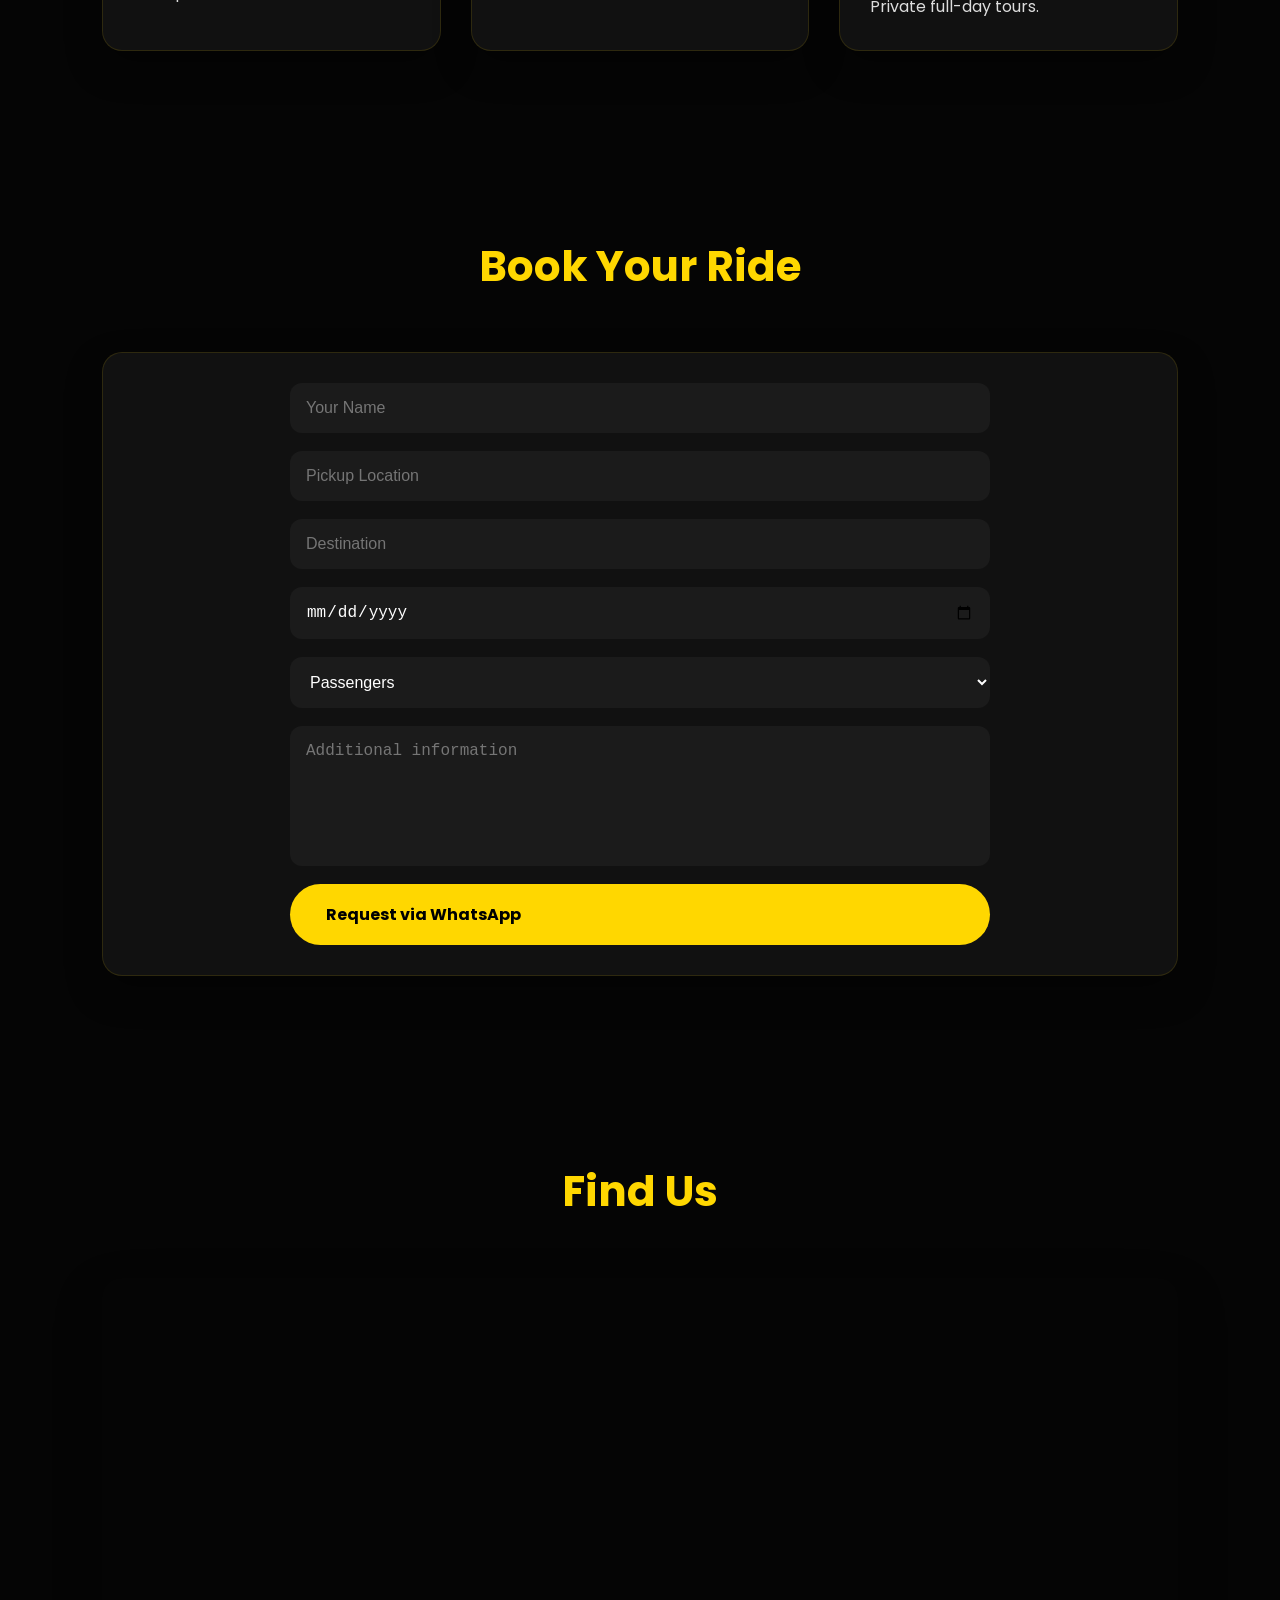
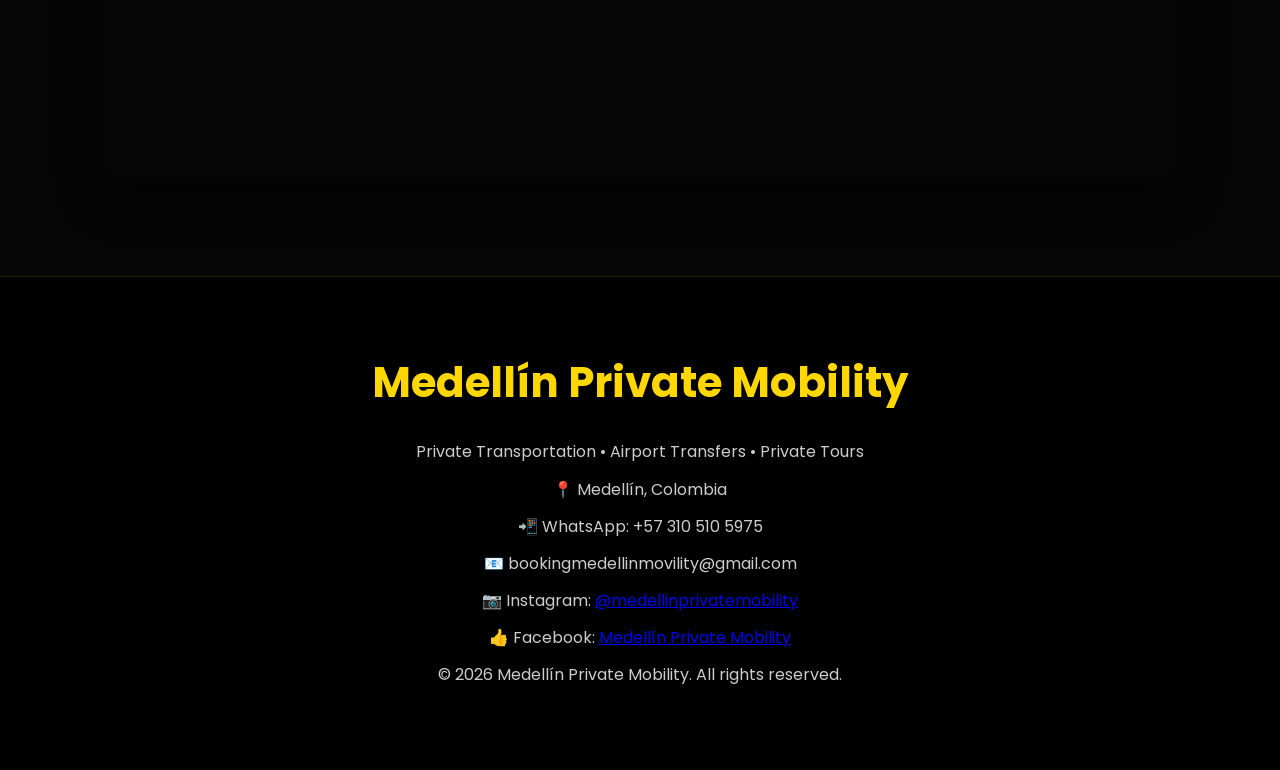
==== commit e040f632: "Update index.html" ====
--- a/index.html
+++ b/index.html
@@ -366,7 +366,23 @@
 <p>
 📲 WhatsApp: +57 310 510 5975
 </p>
-
+<p>
+📧 bookingmedellinmovility@gmail.com
+</p>
+
+<p>
+📷 Instagram:
+<a href="https://instagram.com/medellinprivatemobility" target="_blank">
+@medellinprivatemobility
+</a>
+</p>
+
+<p>
+👍 Facebook:
+<a href="https://facebook.com/medellinprivatemobility" target="_blank">
+Medellín Private Mobility
+</a>
+</p>
 <p>
 © 2026 Medellín Private Mobility. All rights reserved.
 </p>
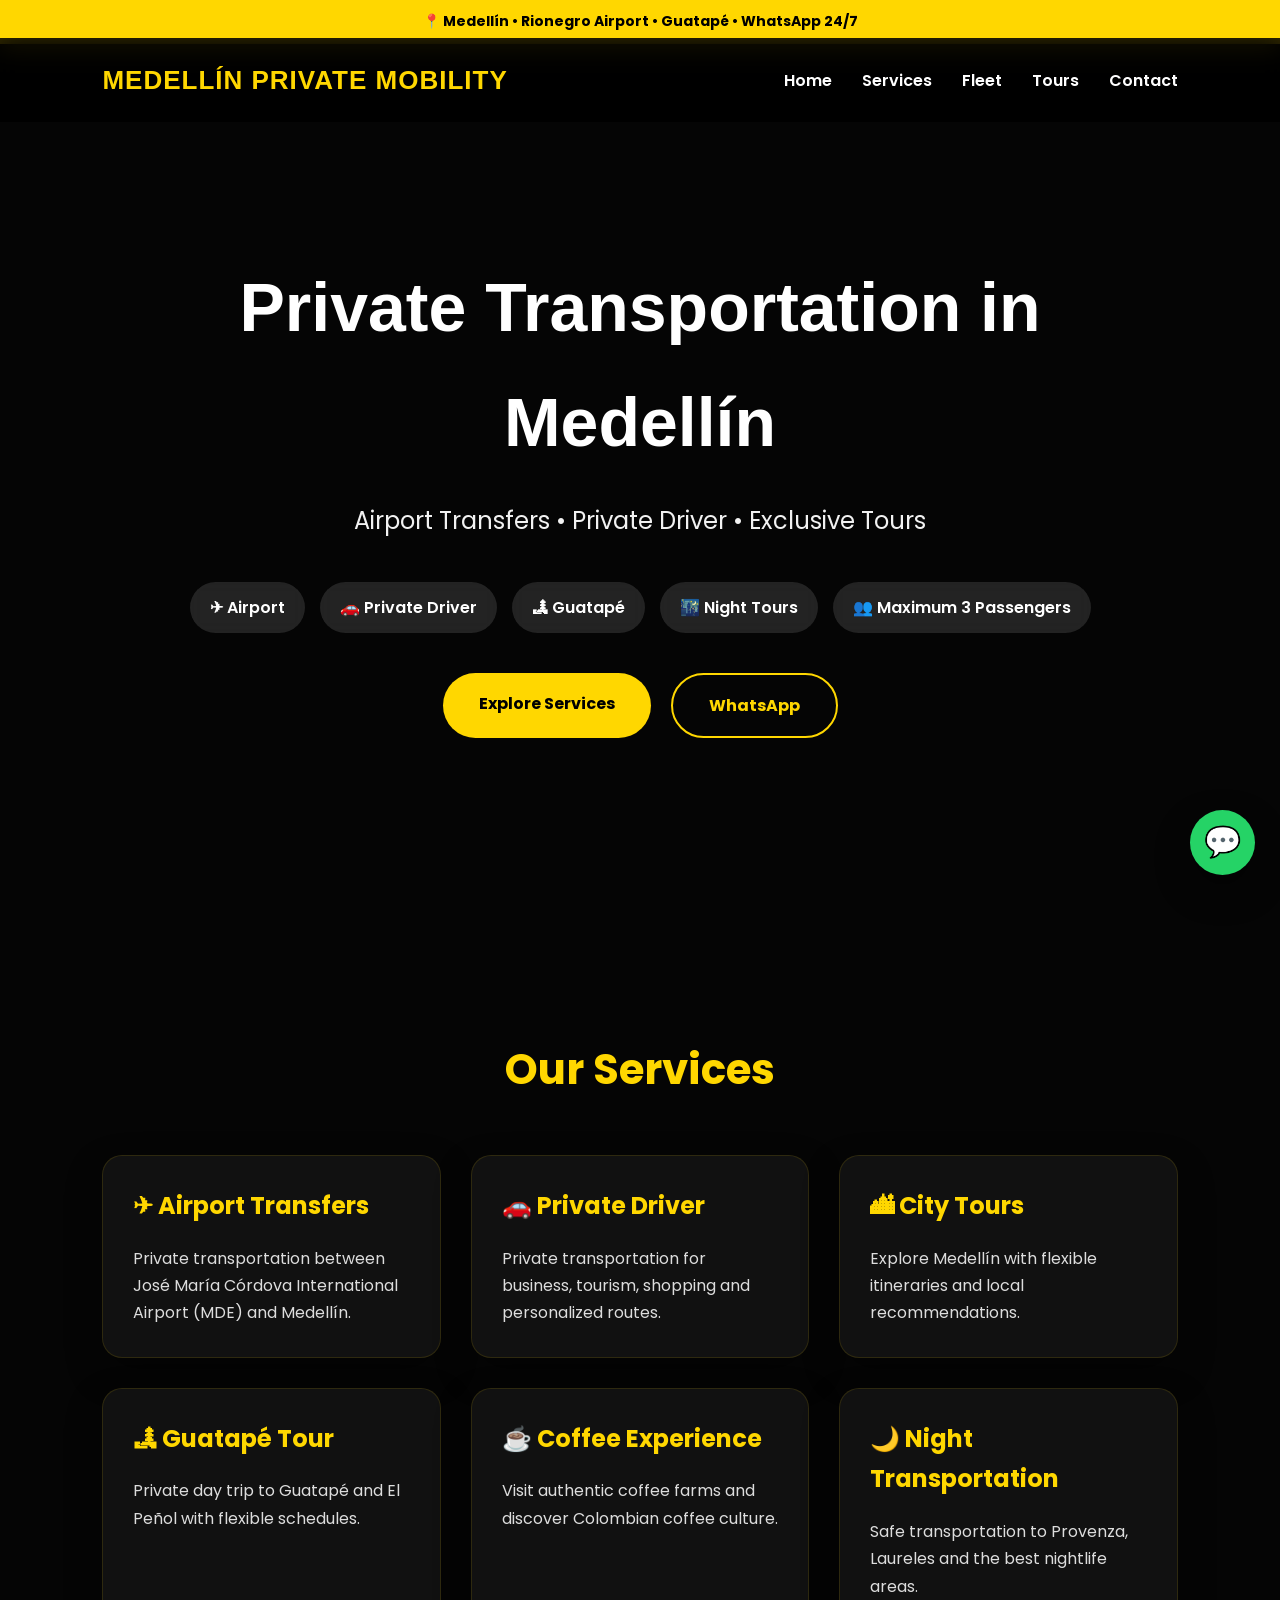
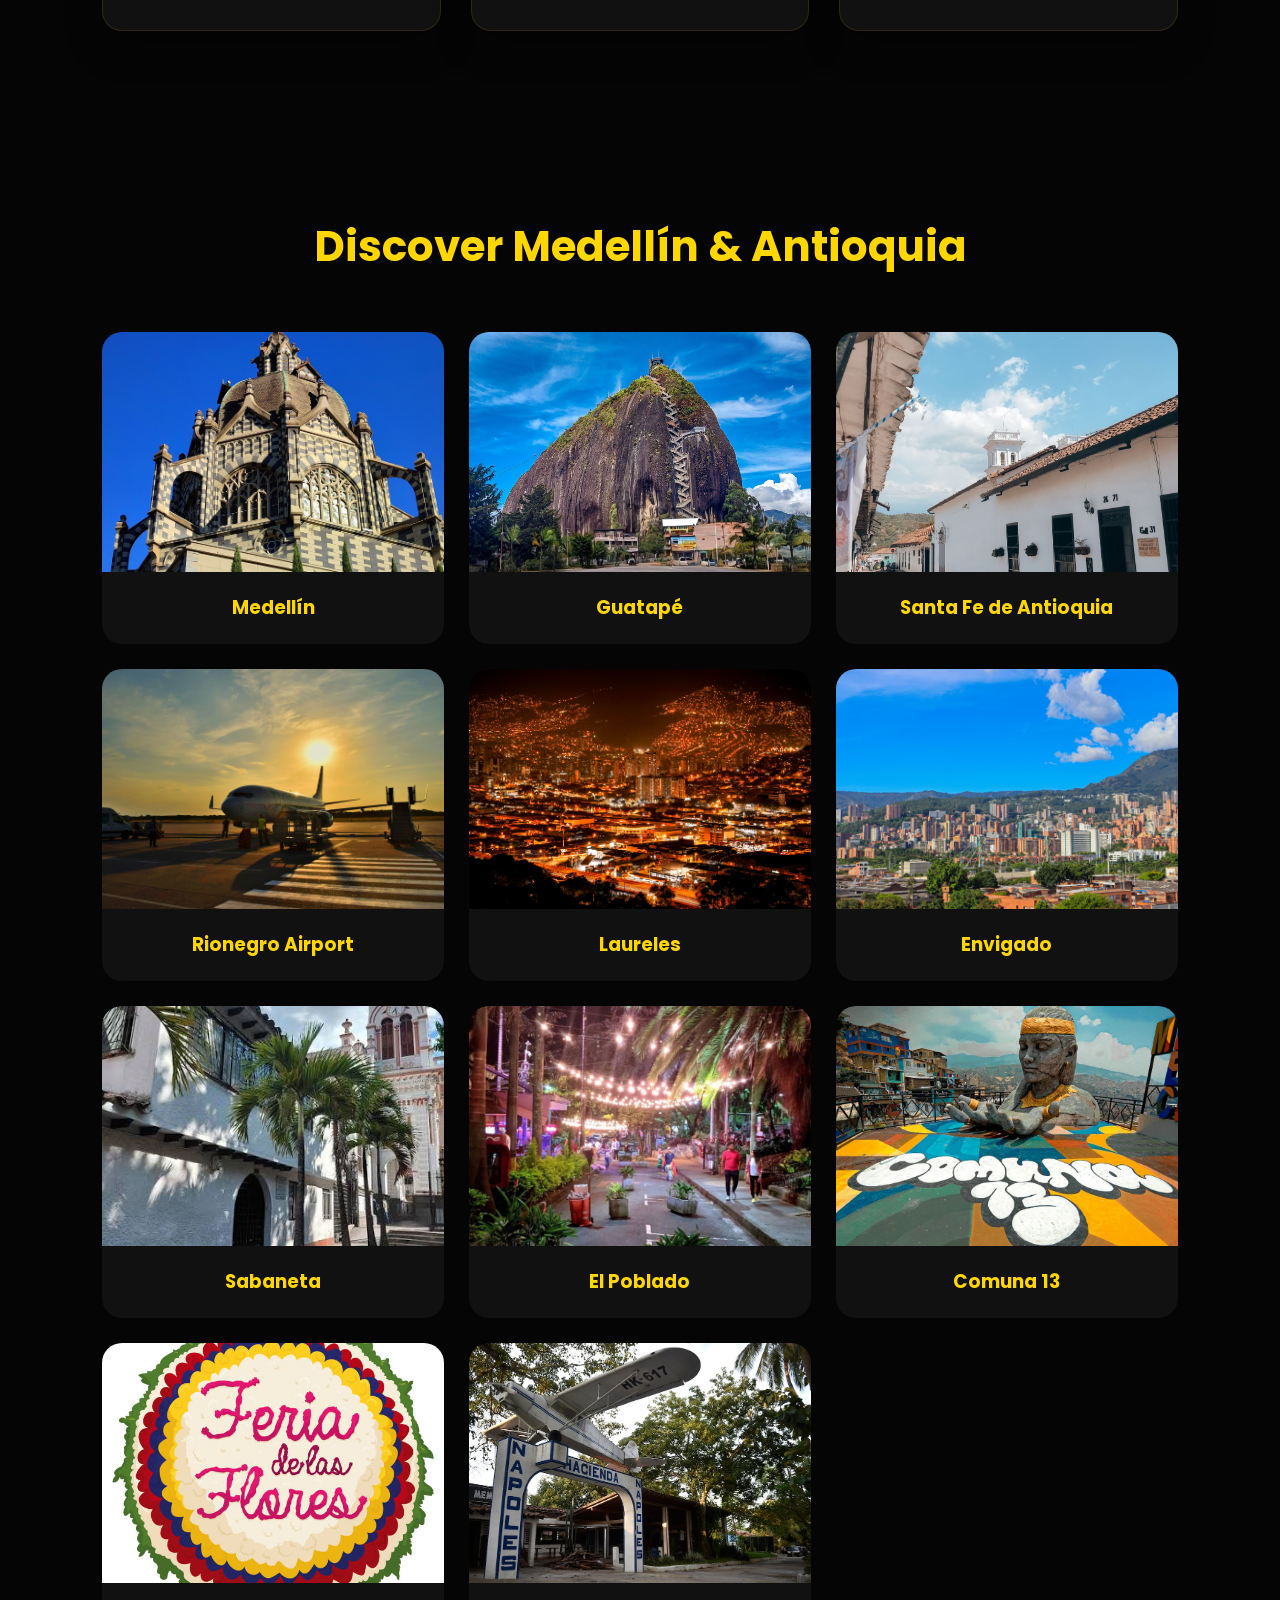
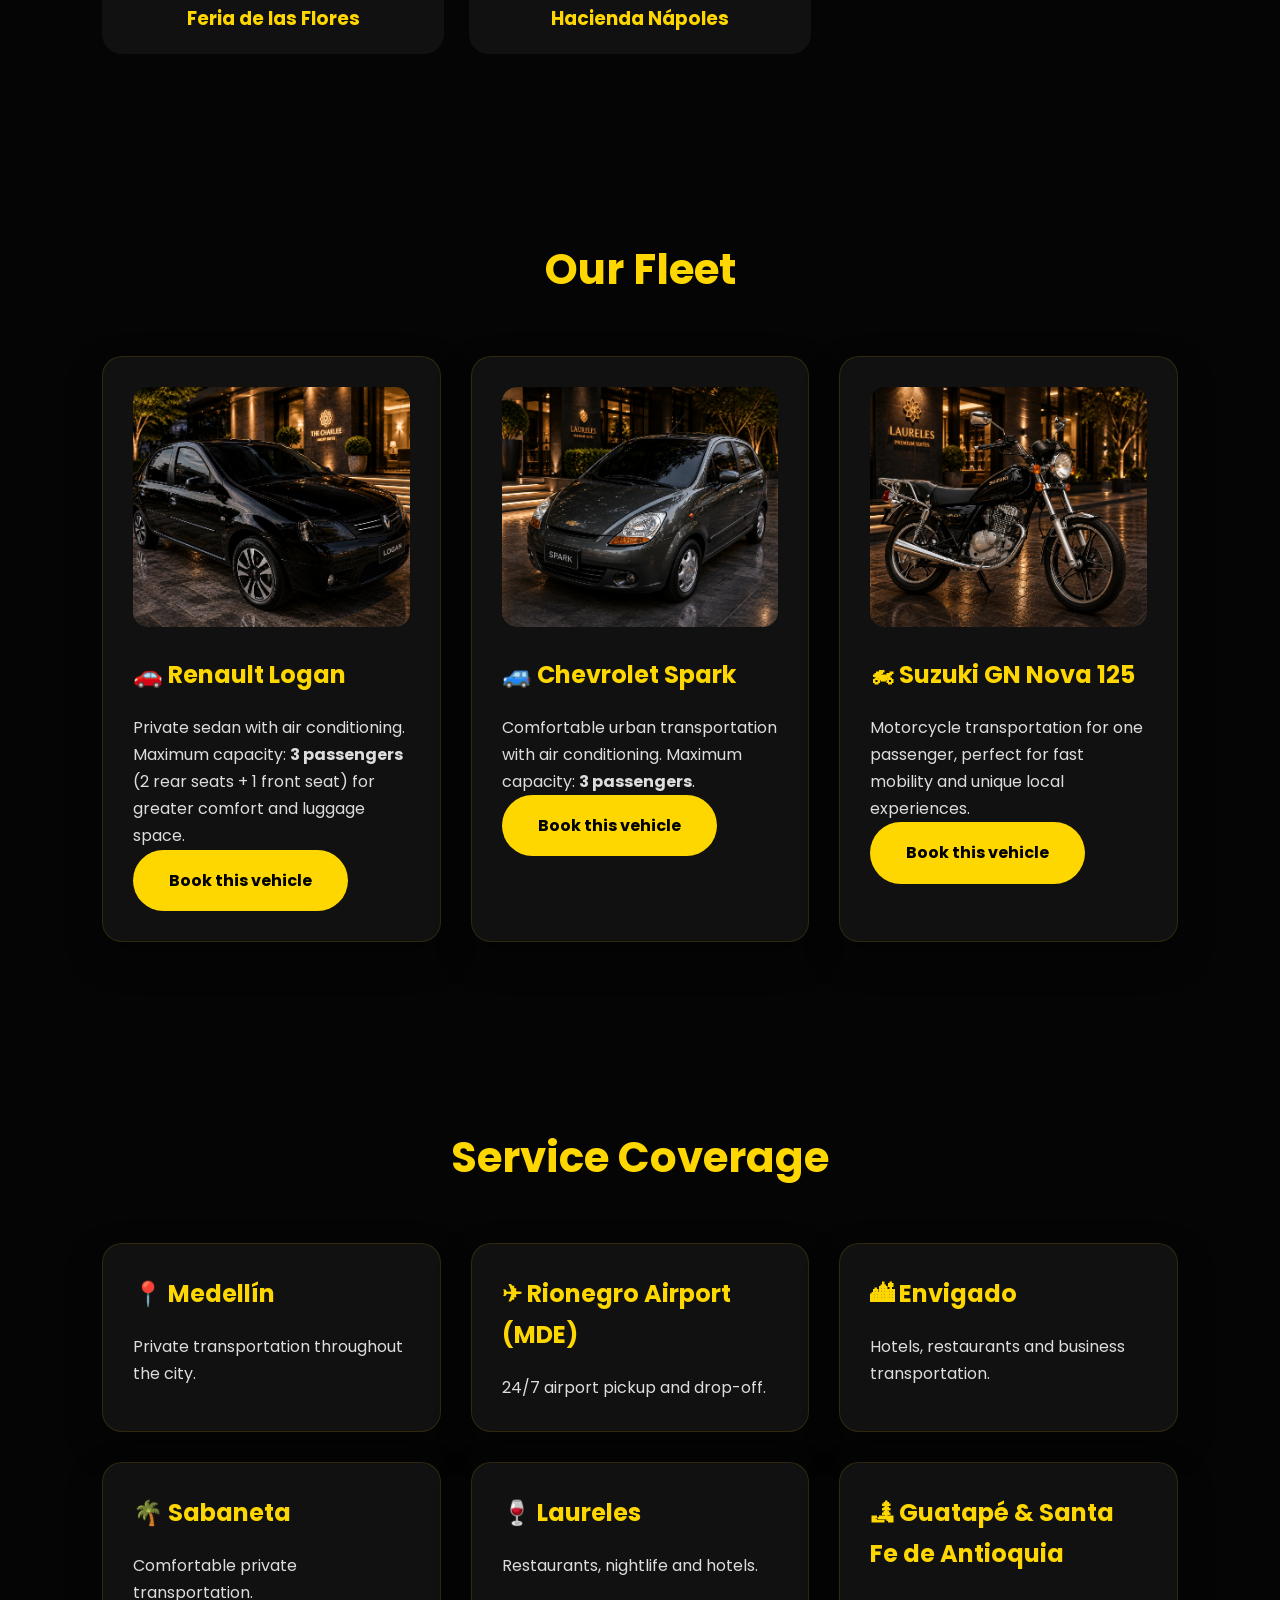
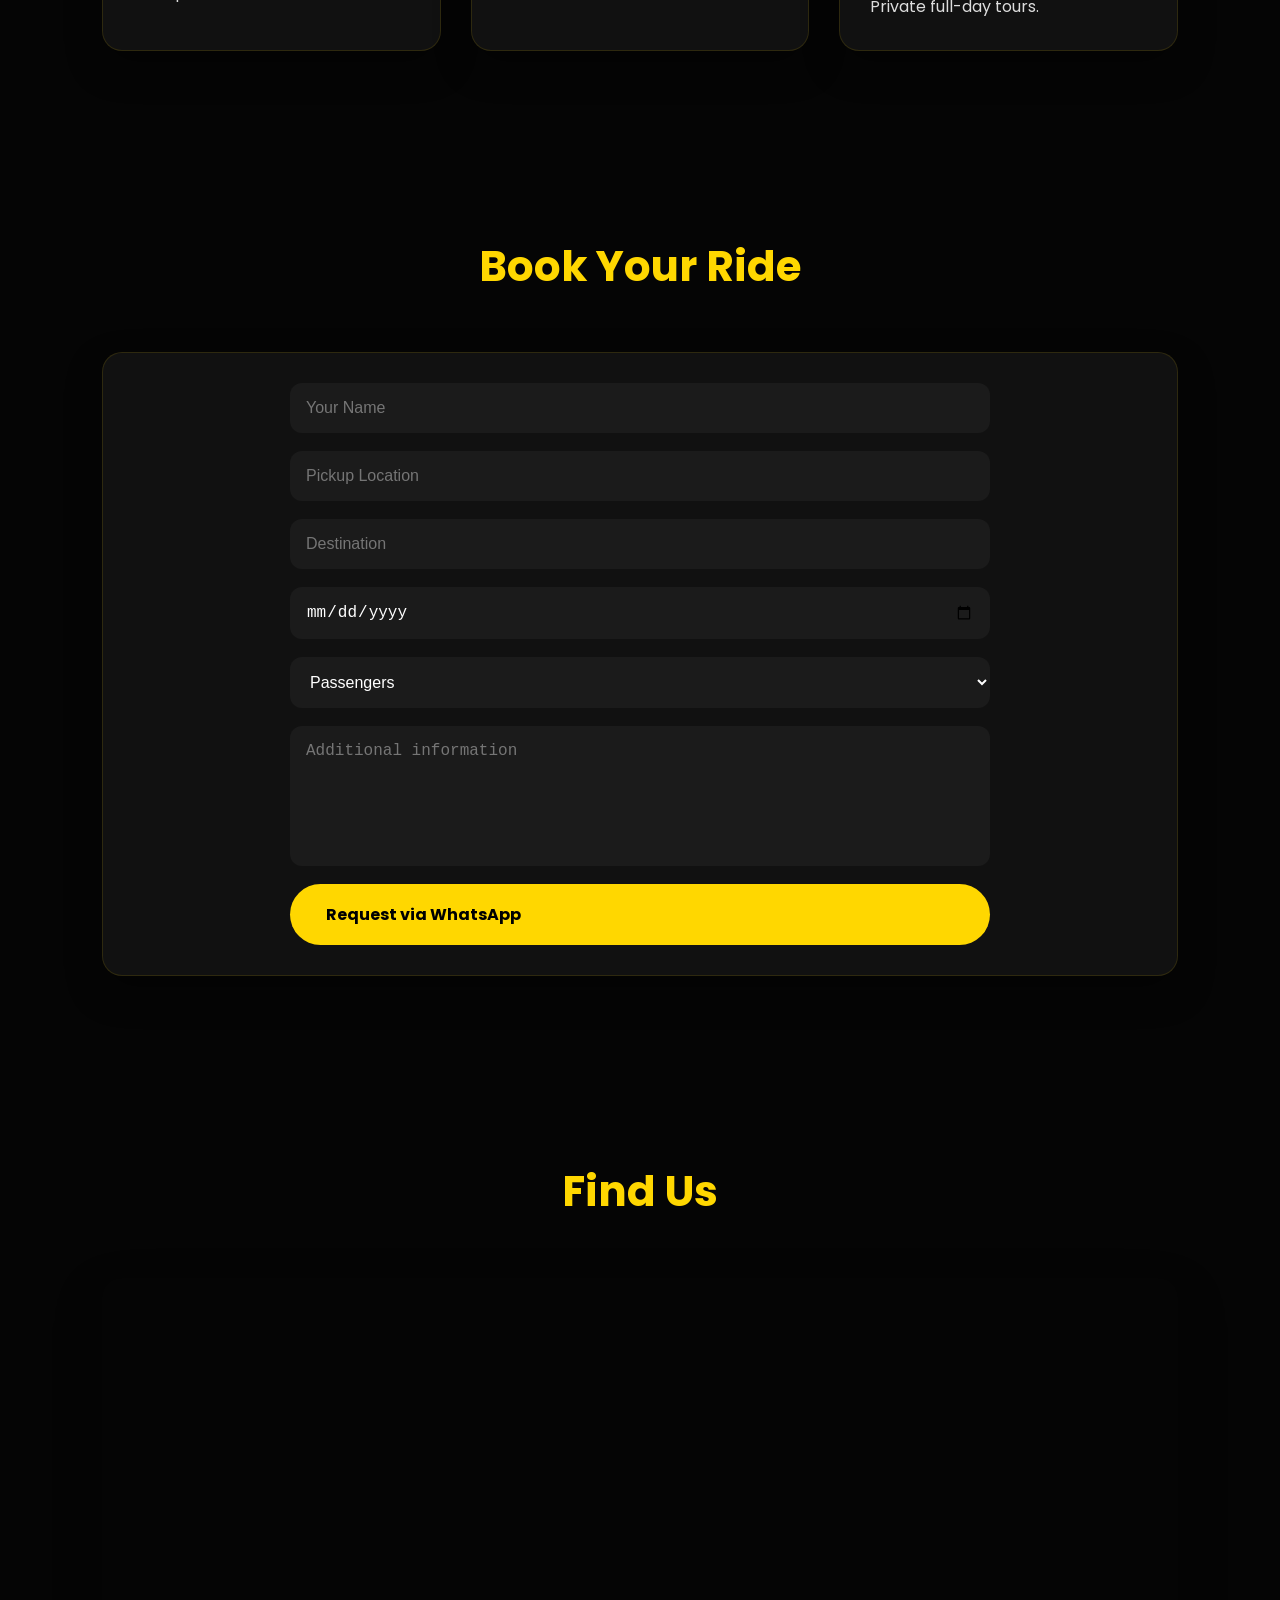
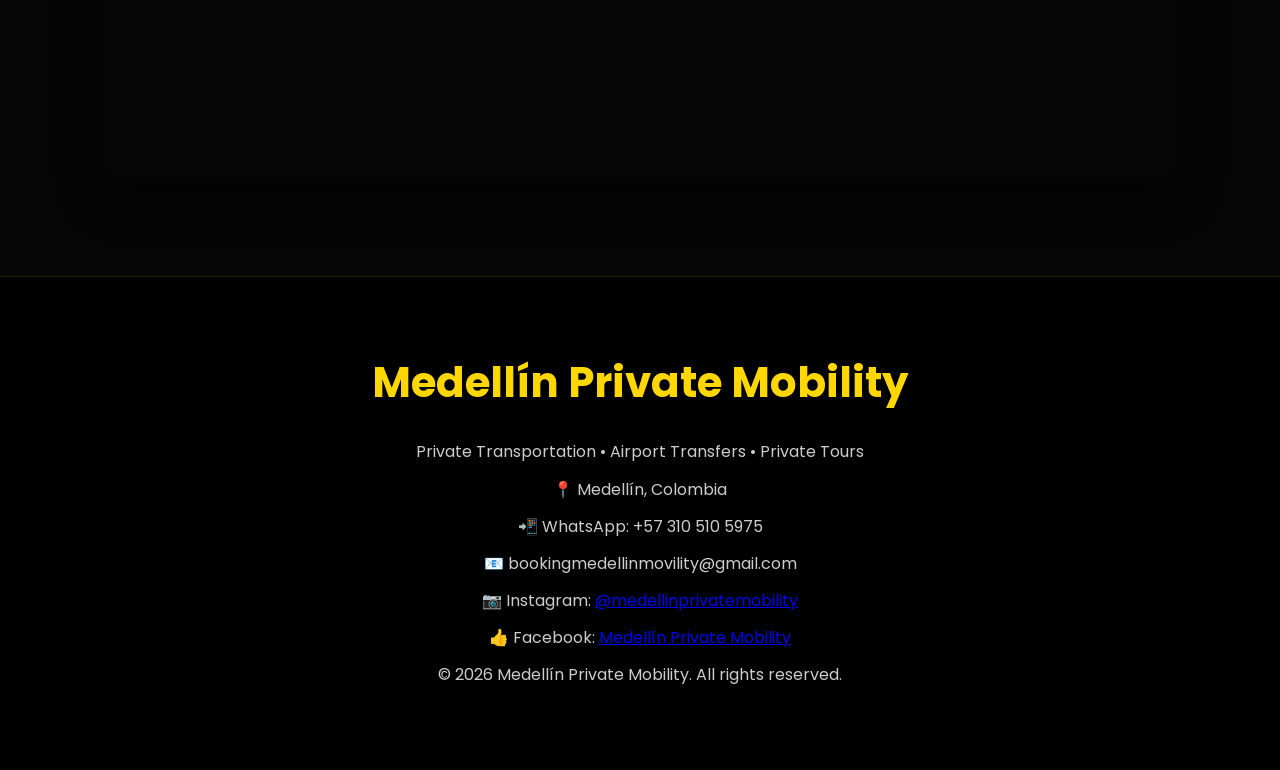
==== commit 2c8a3420: "Update index.html" ====
--- a/index.html
+++ b/index.html
@@ -7,7 +7,21 @@
 <meta name="viewport" content="width=device-width, initial-scale=1.0">
 
 <title>Medellín Private Mobility | Private Transportation</title>
-
+<meta name="description" content="Private transportation in Medellín. Airport transfers, private driver, Guatapé tours, Comuna 13, Hacienda Nápoles, Sabaneta, Envigado and personalized tours throughout Antioquia.">
+
+<meta name="keywords" content="Medellín private transportation, airport transfer Medellín, private driver Medellín, Guatapé tour, Comuna 13 tour, Hacienda Nápoles">
+
+<meta name="author" content="Medellín Private Mobility">
+
+<meta name="robots" content="index, follow">
+
+<meta property="og:title" content="Medellín Private Mobility">
+
+<meta property="og:description" content="Private transportation and exclusive tours in Medellín and Antioquia.">
+
+<meta property="og:image" content="img/medellin.jpg">
+
+<meta property="og:type" content="website">
 <link rel="preconnect" href="https://fonts.googleapis.com">
 
 <link rel="preconnect" href="https://fonts.gstatic.com" crossorigin>
@@ -15,7 +29,22 @@
 <link href="https://fonts.googleapis.com/css2?family=Poppins:wght@300;400;500;600;700;800&display=swap" rel="stylesheet">
 
 <link rel="stylesheet" href="css/style.css">
-
+<script type="application/ld+json">
+{
+  "@context":"https://schema.org",
+  "@type":"LocalBusiness",
+  "name":"Medellín Private Mobility",
+  "url":"https://medellinprivatemobility.github.io/Private-transportation-and-tours-in-Medell-n./",
+  "telephone":"+57 310 510 5975",
+  "email":"bookingmedellinmovility@gmail.com",
+  "address":{
+    "@type":"PostalAddress",
+    "addressLocality":"Medellín",
+    "addressCountry":"CO"
+  },
+  "areaServed":"Medellín"
+}
+</script>
 </head>
 
 <body>
--- a/css/style.css
+++ b/css/style.css
@@ -524,4 +524,35 @@
 
 }
 
-
+/* Clouds Animation */
+
+.hero{
+position:relative;
+overflow:hidden;
+}
+
+.hero::before{
+content:"";
+position:absolute;
+top:0;
+left:-40%;
+width:180%;
+height:100%;
+background:url('https://i.imgur.com/jk6R9xP.png') repeat-x;
+background-size:auto 100%;
+opacity:.20;
+animation:clouds 90s linear infinite;
+pointer-events:none;
+}
+
+@keyframes clouds{
+
+0%{
+transform:translateX(0);
+}
+
+100%{
+transform:translateX(35%);
+}
+
+}
